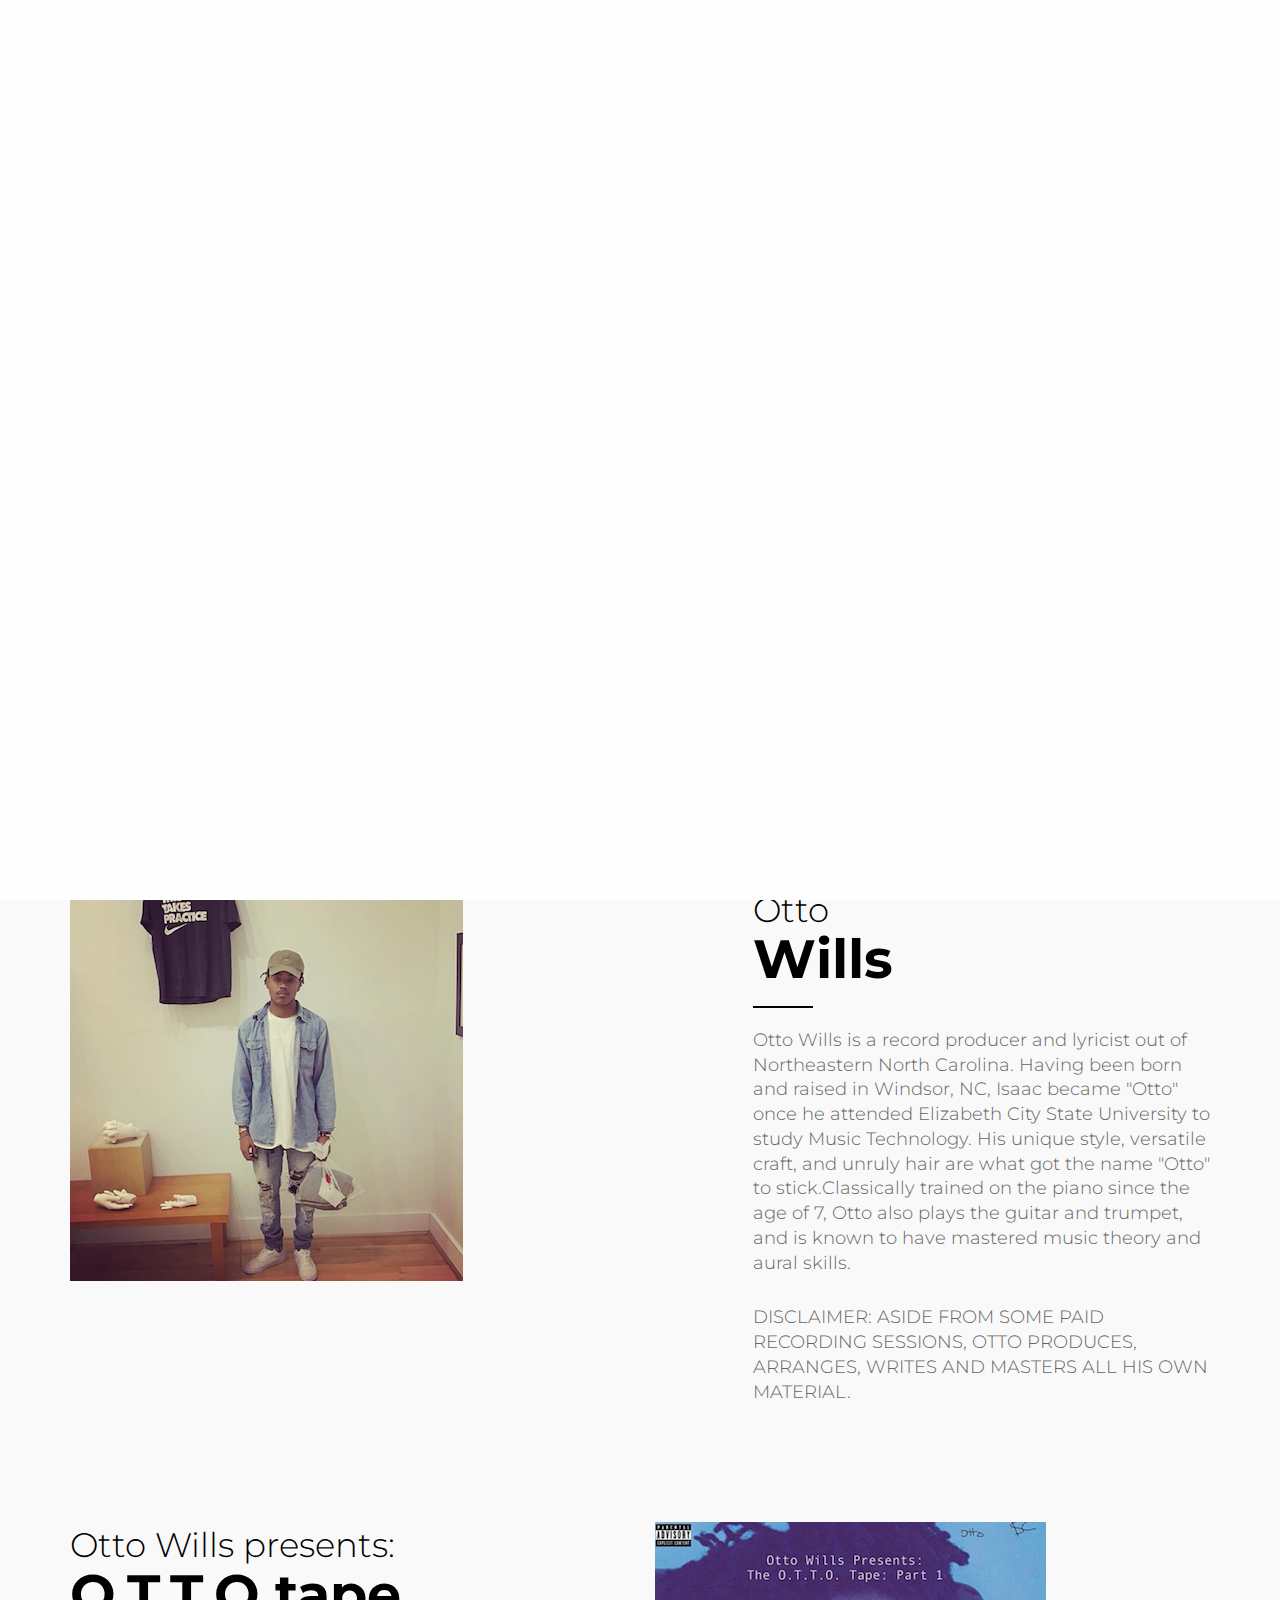
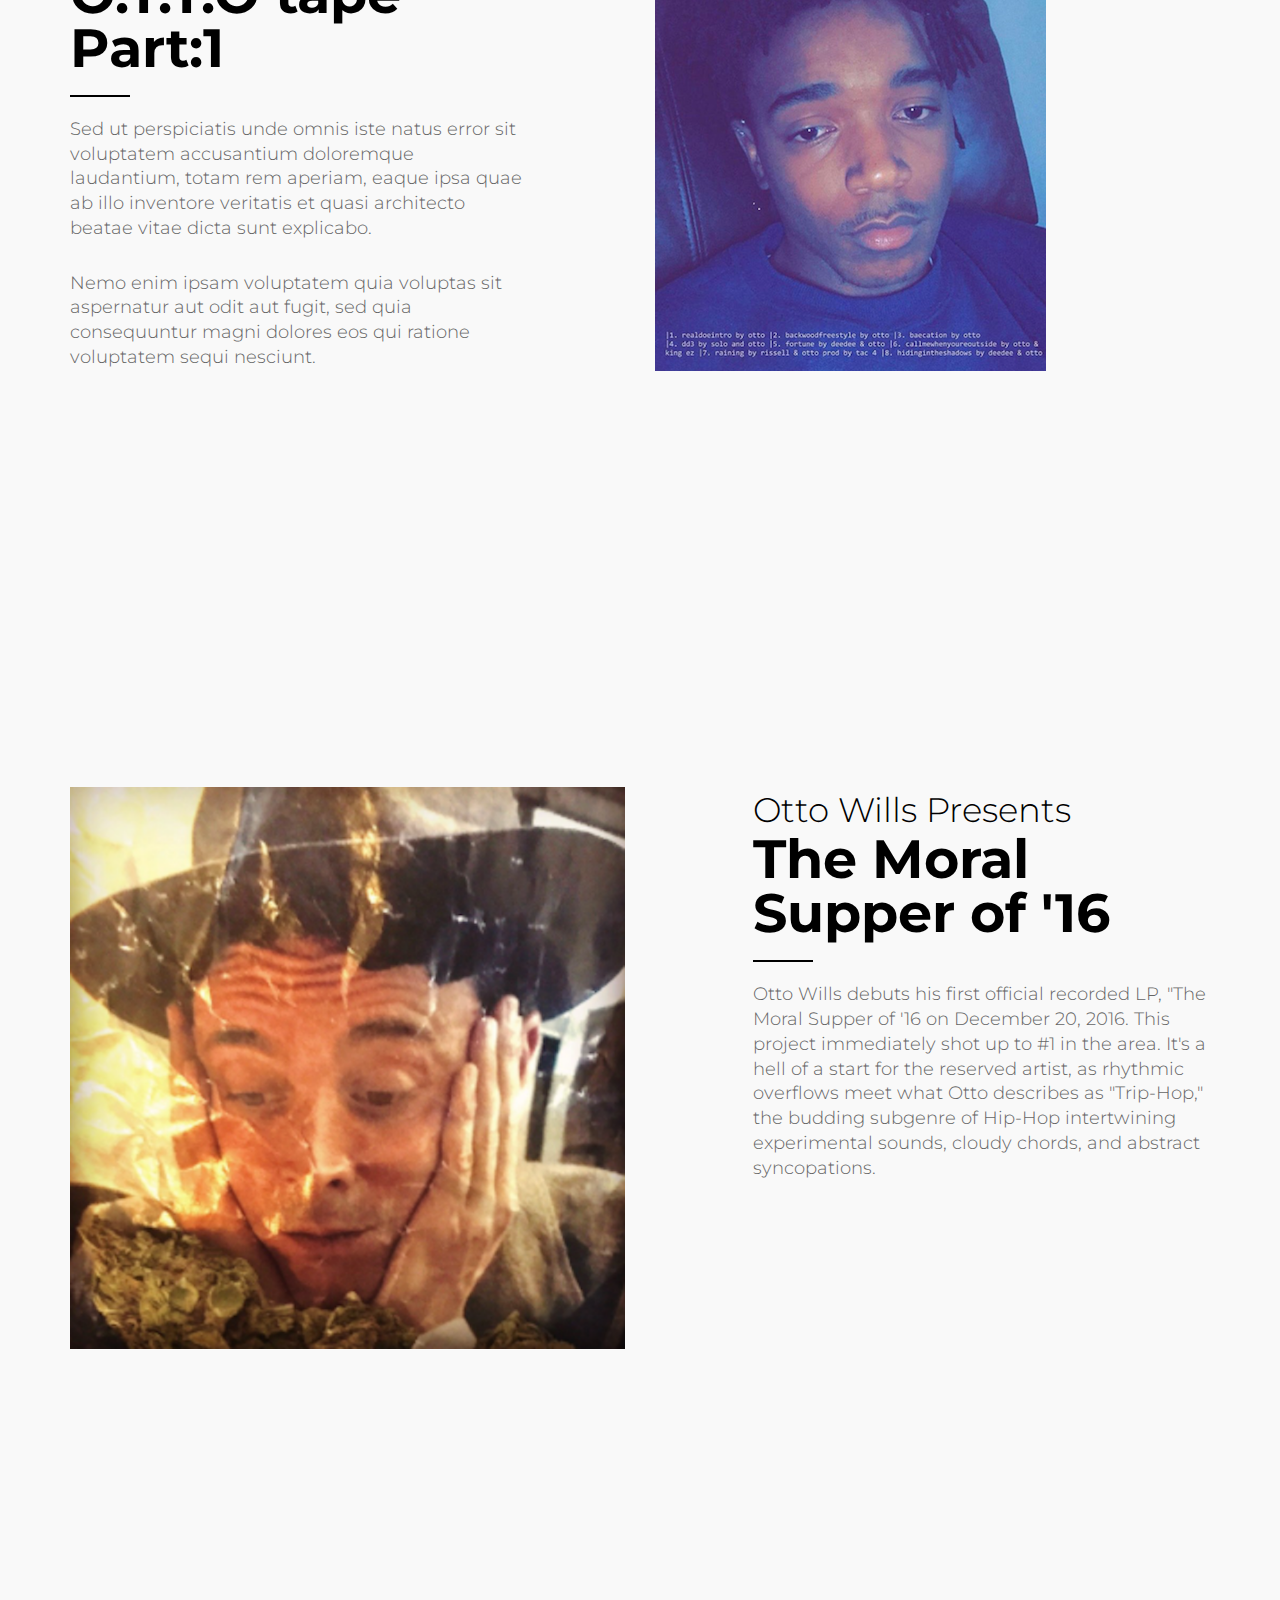
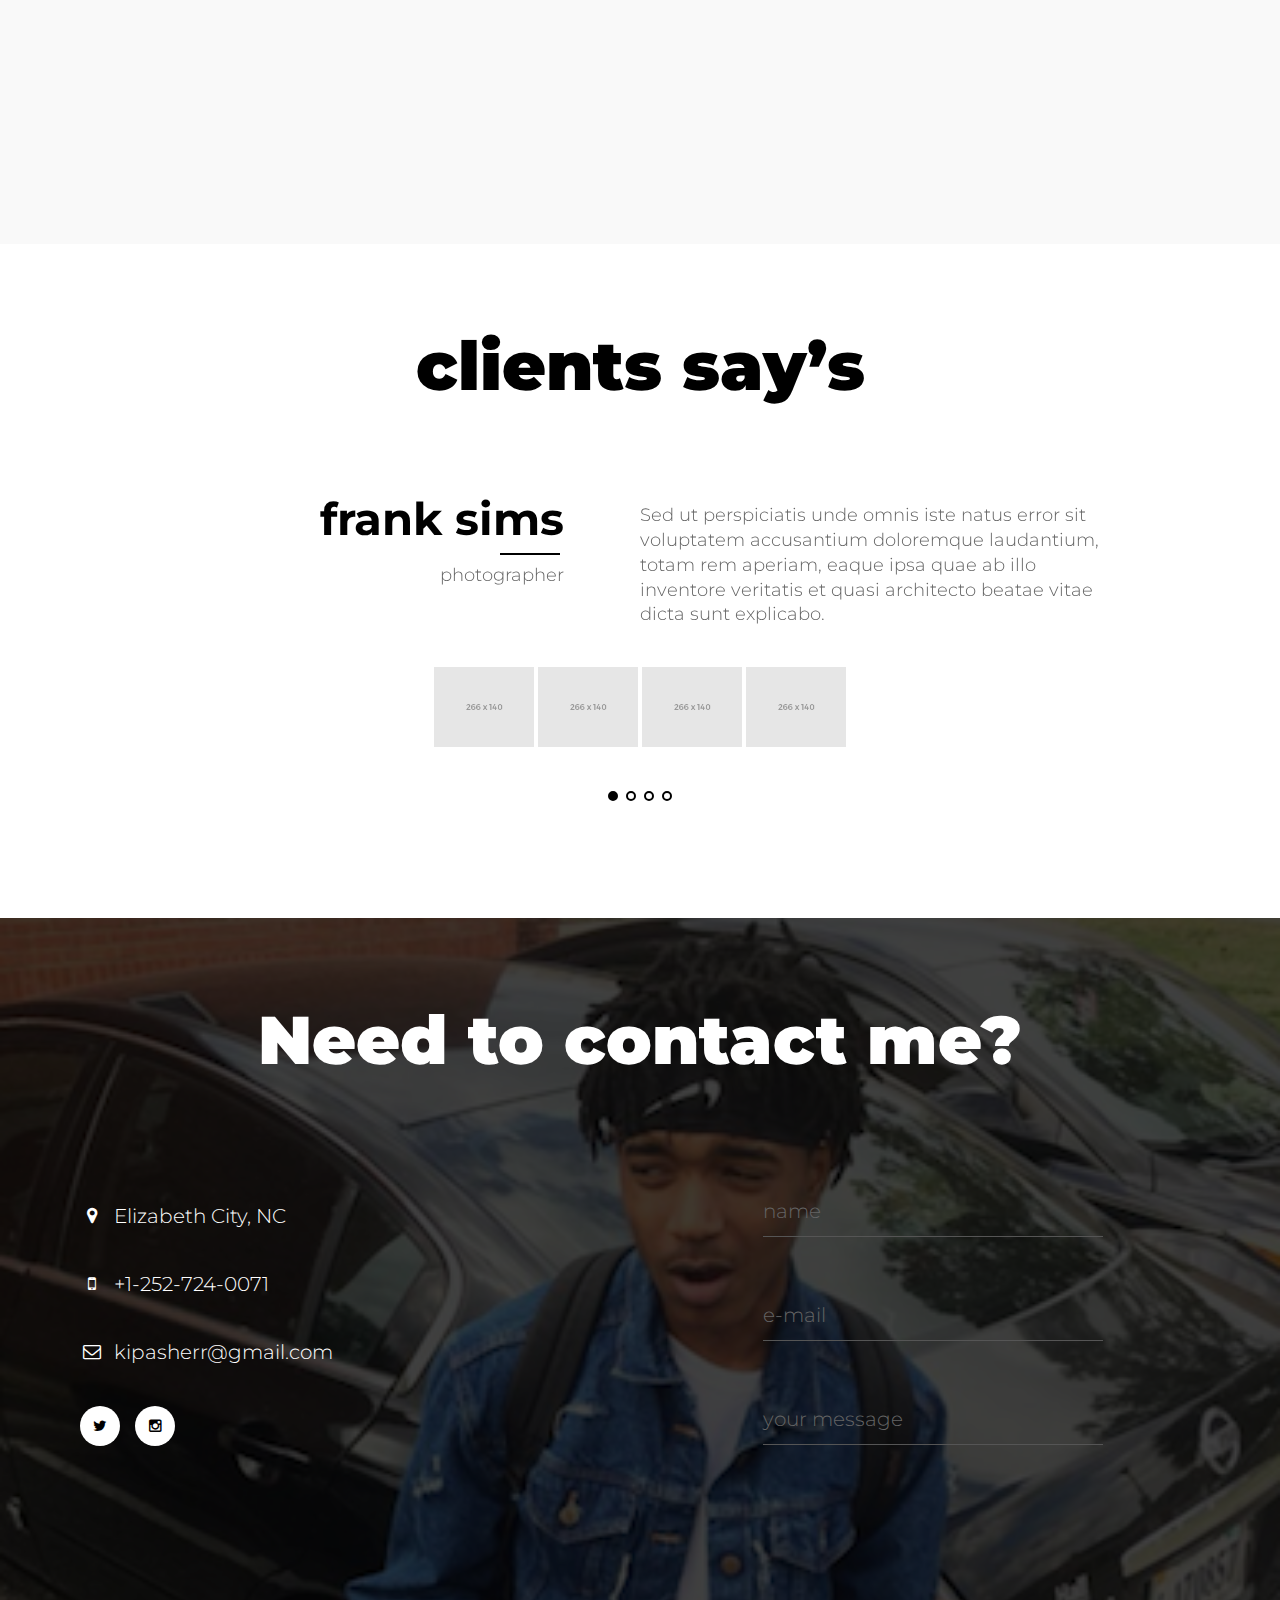
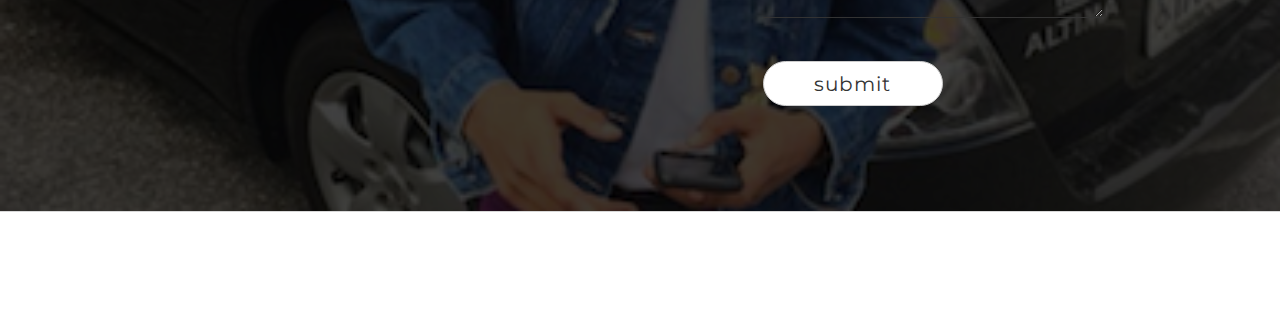
==== index.html @ f6af0f6e "v1" ====
<!doctype html>
<!--[if lt IE 7]>      <html class="no-js lt-ie9 lt-ie8 lt-ie7" lang=""> <![endif]-->
<!--[if IE 7]>         <html class="no-js lt-ie9 lt-ie8" lang=""> <![endif]-->
<!--[if IE 8]>         <html class="no-js lt-ie9" lang=""> <![endif]-->
<!--[if gt IE 8]><!--> <html class="no-js" lang=""> <!--<![endif]-->
    <head>
        <meta charset="utf-8">
        <meta http-equiv="X-UA-Compatible" content="IE=edge,chrome=1">
        <title>Otto Wills</title>
        <meta name="description" content="">
        <meta name="viewport" content="width=device-width, initial-scale=1">
        <link rel="apple-touch-icon" href="apple-touch-icon.png">


        <!--Google fonts links-->
        <link href="https://fonts.googleapis.com/css?family=Montserrat:400,700" rel="stylesheet">


        <link rel="stylesheet" href="assets/css/fonticons.css">
        <link rel="stylesheet" href="assets/css/slider-pro.css">
        <!--<link rel="stylesheet" href="assets/css/stylesheet.css">-->
        <link rel="stylesheet" href="assets/css/font-awesome.min.css">
        <link rel="stylesheet" href="assets/css/bootstrap.min.css">


        <!--For Plugins external css-->
        <link rel="stylesheet" href="assets/css/plugins.css" />

        <!--Theme custom css -->
        <link rel="stylesheet" href="assets/css/style.css">

        <!--Theme Responsive css-->
        <link rel="stylesheet" href="assets/css/responsive.css" />

        <script src="assets/js/vendor/modernizr-2.8.3-respond-1.4.2.min.js"></script>
    </head>
    <body data-spy="scroll" data-target=".navbar-collapse">
        <!--[if lt IE 8]>
            <p class="browserupgrade">You are using an <strong>outdated</strong> browser. Please <a href="http://browsehappy.com/">upgrade your browser</a> to improve your experience.</p>
        <![endif]-->
        <div class='preloader'><div class='loaded'>&nbsp;</div></div>
        <header id="main_menu" class="header navbar-fixed-top">            
            <div class="main_menu_bg">
                <div class="container">
                    <div class="row">
                        <div class="nave_menu">
                            <nav class="navbar navbar-default" id="navmenu">
                                <div class="container-fluid">
                                    <!-- Brand and toggle get grouped for better mobile display -->
                                    <div class="navbar-header">
                                        <button type="button" class="navbar-toggle collapsed" data-toggle="collapse" data-target="#bs-example-navbar-collapse-1" aria-expanded="false">
                                            <span class="sr-only">Toggle navigation</span>
                                            <span class="icon-bar"></span>
                                            <span class="icon-bar"></span>
                                            <span class="icon-bar"></span>
                                        </button>
                                        <a class="navbar-brand" href="index.html">
                                            <h4>Otto Wills</h4>
                                            <!-- <img src="assets/images/logo.png"/> -->
                                        </a>
                                    </div>

                                    <!-- Collect the nav links, forms, and other content for toggling -->



                                    <div class="collapse navbar-collapse" id="bs-example-navbar-collapse-1">
                                        <ul class="nav navbar-nav navbar-right">
                                            <li><a href="book.html">Book Me</a></li>
                                           
                                        </ul>    
                                    </div>

                                </div>
                            </nav>
                        </div>	
                    </div>

                </div>

            </div>
        </header> <!--End of header -->




        <!-- Home Section -->
        <section id="home" class="home">
            <div class="container">
                <div class="row">
                    <div class="col-sm-12 ">
                        <div class="main_home_slider text-center">


                            <div class="single_home_slider">
                                <div class="home-overlay"></div>
                                <div class="main_home wow fadeInUp" data-wow-duration="700ms"> 

                                    <h2>Otto Wills</h2>
                                    <div class="separator"></div>
                                    <p class="subtitle">Professional <br />
                                        Music Production</p>
                                    <div class="home_btn">
                                       <iframe allowtransparency="true" scrolling="no" frameborder="no" src="https://w.soundcloud.com/icon/?url=http%3A%2F%2Fsoundcloud.com%2Fkip_otto&color=orange_transparent&size=32" style="width: 32px; height: 32px;"></iframe>
                                    </div>
                                </div>
                            </div><!-- End of single_home_slider -->

                            <div class="single_home_slider">
                                <div class="home-overlay"></div>
                                <div class="main_home wow fadeInUp" data-wow-duration="700ms">
                                    <h2>Otto Wills</h2>
                                    <div class="separator"></div>
                                    <p class="subtitle">Professional <br />
                                        Music Production</p>
                                    <div class="home_btn">
                                            <iframe allowtransparency="true" scrolling="no" frameborder="no" src="https://w.soundcloud.com/icon/?url=http%3A%2F%2Fsoundcloud.com%2Fkip_otto&color=orange_transparent&size=32" style="width: 32px; height: 32px;"></iframe>
                                    </div>
                                </div>
                            </div><!-- End of single_home_slider -->

                            <div class="single_home_slider">
                                <div class="home-overlay"></div>
                                <div class="main_home wow fadeInUp" data-wow-duration="700ms">
                                    <h2>Otto Wills</h2>
                                   
                                    <div class="separator"></div>
                                    <p class="subtitle">Professional <br />
                                        Music Production</p>
                                    <div class="home_btn">
                                            <iframe allowtransparency="true" scrolling="no" frameborder="no" src="https://w.soundcloud.com/icon/?url=http%3A%2F%2Fsoundcloud.com%2Fkip_otto&color=orange_transparent&size=32" style="width: 32px; height: 32px;"></iframe>
                                    </div>
                                </div>
                            </div><!-- End of single_home_slider -->

                        </div>
                    </div>
                </div>
            </div>
        </section><!-- End of Home Section -->




        <!-- Service Section -->
        <section id="service" class="service sections lightbg">
            <div class="container">
                <div class="row">
                    <div class="col-sm-12">
                        <div class="head_title text-center">
                            <h1>What I do?</h1>
                        </div><!-- End of head title -->

                        <div class="main_service_area"> 
                            <div class="single_service_area">
                                <div class="row">
                                    <div class="col-sm-6">
                                        <div class="signle_service_left">
                                            <img src="assets/images/otto1.png" alt="" />
                                        </div>
                                    </div>
                                    <div class="col-sm-5 col-sm-push-1">
                                        <div class="single_service">
                                            <h3>Otto</h3>
                                            <h2>Wills</h2>
                                            <div class="separator2"></div>
                                            <p>Otto Wills is a record producer and lyricist out of Northeastern North Carolina. Having been born and raised in Windsor, NC, Isaac became "Otto" once he attended Elizabeth City State University to study Music Technology. His unique style, versatile craft, and unruly hair are what got the name "Otto" to stick.Classically trained on the piano since the age of 7, Otto also plays the guitar and trumpet, and is known to have mastered music theory and aural skills.  </p>

                                            <p>DISCLAIMER: ASIDE FROM SOME PAID RECORDING SESSIONS, OTTO PRODUCES, ARRANGES, WRITES AND MASTERS ALL HIS OWN MATERIAL.</p>

                                           
                                        </div>
                                    </div>
                                </div>
                            </div><!-- End of single service area -->

                            <div class="single_service_area  margin-top-80">
                                <div class="row">

                                    <div class="col-sm-6 col-sm-push-6">
                                        <div class="signle_service_left">
                                            <img src="assets/images/otto5.png" alt="" />
                                        </div>
                                    </div>

                                    <div class="col-sm-5 col-sm-pull-6">
                                        <div class="single_service">
                                            <h3>Otto Wills presents:</h3>
                                            <h2>O.T.T.O tape Part:1</h2>
                                            <div class="separator2"></div>
                                            <p>Sed ut perspiciatis unde omnis iste natus error sit voluptatem accusantium doloremque laudantium, totam rem aperiam,
                                                eaque ipsa quae ab illo inventore veritatis et quasi architecto beatae vitae dicta sunt explicabo.  </p>

                                            <p>Nemo enim ipsam voluptatem quia voluptas sit aspernatur aut odit aut fugit, 
                                                sed quia consequuntur magni dolores eos qui ratione voluptatem sequi nesciunt.</p>

                                                <iframe width="100%" height="300" scrolling="no" frameborder="no" src="https://w.soundcloud.com/player/?url=https%3A//api.soundcloud.com/playlists/339474432&amp;color=%23ff5500&amp;auto_play=false&amp;hide_related=false&amp;show_comments=true&amp;show_user=true&amp;show_reposts=false&amp;show_teaser=true&amp;visual=true"></iframe>                                                
                                        </div>
                                    </div>

                                </div>
                            </div><!-- End of single service area -->

                            <div class="single_service_area margin-top-80">
                                <div class="row">
                                    <div class="col-sm-6">
                                        <div class="signle_service_left">
                                            <img src="assets/images/otto7.png" alt="" />
                                        </div>
                                    </div>
                                    <div class="col-sm-5 col-sm-push-1">
                                        <div class="single_service">
                                            <h3>Otto Wills Presents</h3>
                                            <h2>The Moral Supper of '16</h2>
                                            <div class="separator2"></div>
                                            <p>Otto Wills debuts his first official recorded LP, "The Moral Supper of '16 on December 20, 2016. This project immediately shot up to #1 in the area. It's a hell of a start for the reserved artist, as rhythmic overflows meet what Otto describes as "Trip-Hop," the budding subgenre of Hip-Hop intertwining experimental sounds, cloudy chords, and abstract syncopations.  </p>

                                            

                                                <iframe width="100%" height="520" scrolling="no" frameborder="no" src="https://www.reverbnation.com/widget_code/html_widget/Album_146810?widget_id=55&pwc[included_songs]=1&context_type=album&pwc[branded]=1" style="width:0px;min-width:100%;max-width:100%;"></iframe>
                                        </div>
                                        <div class="col-sm-12">

                                    </div>
                                </div>
                            </div><!-- End of single service area -->
                        </div>
                    </div><!-- End of col-sm-12 -->
                </div><!-- End of row -->
            </div><!-- End of Container -->
        </section><!-- End of Service Section -->

     


        <!-- Clients Section -->
        <section id="clients" class="clients sections">
            <div class="container">
                <div class="row">
                    <div class="col-sm-12">
                        <div class="main_clients_area text-center">
                            <div class="head_title">
                                <h1>clients say’s</h1>
                            </div><!-- End of head title -->

                            <div id="example3" class="slider-pro">
                                <div class="sp-slides sps_slider">
                                    <div class="sp-slide">
                                        <div class="col-sm-12">
                                            <div class="row">
                                                <div class="col-sm-6 col-xs-6">
                                                    <div class="single_left_text text-right">
                                                        <h4 class="sp-layer" 
                                                            data-horizontal="right" data-vertical="0" data-width="81%"
                                                            data-show-transition="left" data-show-delay="200">
                                                            frank sims
                                                        </h4>

                                                        <div class="separator sp-layer sp-black" data-horizontal="340" data-vertical="70"></div>

                                                        <p class="sp-layer" 
                                                           data-horizontal="right" data-vertical="100" data-width="81%" 
                                                           data-show-transition="left" data-show-delay="400">
                                                            photographer
                                                        </p>

                                                    </div>
                                                </div><!-- End of col-sm-6 -->
                                                <div class="col-sm-6 col-xs-6">
                                                    <div class="single_right_text text-left">
                                                        <p class="sp-layer right_sp_layer" data-width="100%">Sed ut perspiciatis unde omnis iste natus error sit voluptatem accusantium doloremque laudantium, 
                                                            totam rem aperiam, eaque ipsa quae ab illo inventore veritatis et quasi architecto beatae vitae dicta sunt explicabo. </p>
                                                    </div>
                                                </div><!-- End of col-sm-6 -->
                                            </div>
                                        </div><!-- End of col-sm-12 -->
                                    </div>
                                    <div class="sp-slide">
                                        <div class="col-sm-12">
                                            <div class="row">
                                                <div class="col-sm-6 col-xs-6">
                                                    <div class="single_left_text text-right">
                                                        <h4 class="sp-layer" 
                                                            data-horizontal="right" data-vertical="0" data-width="81%"
                                                            data-show-transition="left" data-show-delay="200">
                                                            frank sims
                                                        </h4>

                                                        <div class="separator sp-layer sp-black" data-horizontal="340" data-vertical="70"></div>

                                                        <p class="sp-layer" 
                                                           data-horizontal="right" data-vertical="100" data-width="81%" 
                                                           data-show-transition="left" data-show-delay="400">
                                                            photographer
                                                        </p>

                                                    </div>
                                                </div><!-- End of col-sm-6 -->
                                                <div class="col-sm-6 col-xs-6">
                                                    <div class="single_right_text text-left">
                                                        <p class="sp-layer right_sp_layer" data-width="100%">Sed ut perspiciatis unde omnis iste natus error sit voluptatem accusantium doloremque laudantium, 
                                                            totam rem aperiam, eaque ipsa quae ab illo inventore veritatis et quasi architecto beatae vitae dicta sunt explicabo. </p>
                                                    </div>
                                                </div><!-- End of col-sm-6 -->
                                            </div>
                                        </div><!-- End of col-sm-12 -->
                                    </div>
                                    <div class="sp-slide">
                                        <div class="col-sm-12">
                                            <div class="row">
                                                <div class="col-sm-6 col-xs-6">
                                                    <div class="single_left_text text-right">
                                                        <h4 class="sp-layer" 
                                                            data-horizontal="right" data-vertical="0" data-width="81%"
                                                            data-show-transition="left" data-show-delay="200">
                                                            frank sims
                                                        </h4>

                                                        <div class="separator sp-layer sp-black" data-horizontal="340" data-vertical="70"></div>

                                                        <p class="sp-layer" 
                                                           data-horizontal="right" data-vertical="100" data-width="81%" 
                                                           data-show-transition="left" data-show-delay="400">
                                                            photographer
                                                        </p>

                                                    </div>
                                                </div><!-- End of col-sm-6 -->
                                                <div class="col-sm-6 col-xs-6">
                                                    <div class="single_right_text text-left">
                                                        <p class="sp-layer right_sp_layer" data-width="100%">Sed ut perspiciatis unde omnis iste natus error sit voluptatem accusantium doloremque laudantium, 
                                                            totam rem aperiam, eaque ipsa quae ab illo inventore veritatis et quasi architecto beatae vitae dicta sunt explicabo. </p>
                                                    </div>
                                                </div><!-- End of col-sm-6 -->
                                            </div>
                                        </div><!-- End of col-sm-12 -->
                                    </div>
                                    <div class="sp-slide">
                                        <div class="col-sm-12">
                                            <div class="row">
                                                <div class="col-sm-6 col-xs-6">
                                                    <div class="single_left_text text-right">
                                                        <h4 class="sp-layer" 
                                                            data-horizontal="right" data-vertical="0" data-width="81%"
                                                            data-show-transition="left" data-show-delay="200">
                                                            frank sims
                                                        </h4>

                                                        <div class="separator sp-layer sp-black" data-horizontal="340" data-vertical="70"></div>

                                                        <p class="sp-layer" 
                                                           data-horizontal="right" data-vertical="100" data-width="81%" 
                                                           data-show-transition="left" data-show-delay="400">
                                                            photographer
                                                        </p>

                                                    </div>
                                                </div><!-- End of col-sm-6 -->
                                                <div class="col-sm-6 col-xs-6">
                                                    <div class="single_right_text text-left">
                                                        <p class="sp-layer right_sp_layer" data-width="100%">Sed ut perspiciatis unde omnis iste natus error sit voluptatem accusantium doloremque laudantium, 
                                                            totam rem aperiam, eaque ipsa quae ab illo inventore veritatis et quasi architecto beatae vitae dicta sunt explicabo. </p>
                                                    </div>
                                                </div><!-- End of col-sm-6 -->
                                            </div>
                                        </div><!-- End of col-sm-12 -->
                                    </div>
                                </div>

                                <div class="sp-thumbnails">
                                    <img class="sp-thumbnail" src="assets/images/c1.png"/>
                                    <img class="sp-thumbnail" src="assets/images/c1.png"/>
                                    <img class="sp-thumbnail" src="assets/images/c1.png"/>
                                    <img class="sp-thumbnail" src="assets/images/c1.png"/>
                                </div>
                            </div>
                        </div>
                    </div><!-- End of col-sm-12 -->
                </div><!-- End of row -->
            </div><!-- End of Contaier -->
        </section><!-- End of portfolio Section --> 


        <!-- Contact Section -->
        <section id="contact" class="contact">
            <div class="overlay"></div>
            <div class="container">
                <div class="row">
                    <div class="col-sm-12">
                        <div class="main_contact sections">
                            <div class="head_title text-center whitetext">
                                <h1>Need to contact me?</h1>
                            </div><!-- End of head title -->

                            <div class="row">
                                <div class="contact_contant">
                                    <div class="col-sm-6 col-xs-12">
                                        <div class="single_message_right_info whitetext">
                                            <ul>
                                                <li><i class="fa fa-map-marker"></i> <span>Elizabeth City, NC</span></li>

                                                <li><i class="fa fa-mobile-phone"></i> <span>+1-252-724-0071</span></li>

                                                <li><i class="fa fa-envelope-o"></i> <span>kipasherr@gmail.com</span></li>
                                            </ul>

                                            <div class="contact_socail transition">
                                               
                                                <a href="https://twitter.com/_OttoWilliams"><i class="fa fa-twitter img-circle"></i></a>
                                                
                                                <a href="https://www.instagram.com/ottowills/"><i class="fa fa-instagram img-circle"></i></a>
                                                
                                            </div>
                                        </div>
                                    </div><!-- End of col-sm-6 -->

                                    <div class="col-sm-6 col-xs-12">
                                        <div class="single_contant_left margin-top-60">
                                            <form action="#" id="formid">
                                                <div class="col-lg-8 col-md-8 col-sm-10 col-lg-offset-2 col-md-offset-2 col-sm-offset-1">

                                                <div class="form-group">
                                                    <label>name</label>
                                                    <input type="text" class="form-control" name="name" required="">
                                                </div>

                                                <div class="form-group">
                                                    <label>e-mail</label>
                                                    <input type="email" class="form-control" name="email" required="">
                                                </div>

                                                <div class="form-group">
                                                    <label>your message</label>
                                                    <textarea class="form-control" name="message" rows="8"></textarea>
                                                </div>

                                                <div class="">
                                                    <input type="submit" value="submit" class="btn btn-default">
                                                </div>
                                                <!--</div>--> 
                                            </form>
                                        </div>
                                    </div>
                                </div> <!-- End of messsage contant-->
                            </div>
                        </div>
                    </div><!-- End of col-sm-12 -->
                </div><!-- End of row -->
            </div><!-- End of Contaier -->
        </section><!-- End of portfolio Section --> 



        <!-- footer Section -->
        <footer id="footer" class="footer">
            <div class="container">
                <div class="main_footer">
                    <div class="row">
                        <div class="col-sm-12">
                            <div class="copyright_text text-center">
                                <p class=" wow fadeInRight" data-wow-duration="1s">Made with <i class="fa fa-heart"></i> by <a target="_blank" href="https://mmaatt24.github.io">Otto Wills</a>2017. All Rights Reserved</p>
                            </div>
                        </div>
                    </div>
                </div>
            </div><!-- End of container -->
        </footer><!-- End of footer -->



        <!-- START SCROLL TO TOP  -->

        <div class="scrollup">
            <a href="#"><i class="fa fa-chevron-up"></i></a>
        </div>

        <script src="assets/js/vendor/jquery-1.11.2.min.js"></script>
        <script src="assets/js/vendor/bootstrap.min.js"></script>

        <script src="assets/js/jquery.easing.1.3.js"></script>
        <script src="assets/js/masonry/masonry.min.js"></script>
        <script type="text/javascript">
            $('.mixcontent').masonry();
        </script>

        <script src="assets/js/jquery.sliderPro.min.js"></script>
        <script type="text/javascript">
            $(document).ready(function ($) {
                $('#example3').sliderPro({
                    width: 960,
                    height: 200,
                    fade: true,
                    arrows: false,
                    buttons: true,
                    fullScreen: false,
                    shuffle: true,
                    smallSize: 500,
                    mediumSize: 1000,
                    largeSize: 3000,
                    thumbnailArrows: true,
                    autoplay: false,
                    thumbnailsContainerSize: 960

                });
            });
        </script>
        <script src="assets/js/plugins.js"></script>
        <script src="assets/js/main.js"></script>

    </body>
</html>
---- assets/css/fonticons.css ----
@font-face {
	font-family: 'Linearicons-Free';
	src:url('../fonts/Linearicons-Free.eot?w118d');
	src:url('../fonts/Linearicons-Free.eot?#iefixw118d') format('embedded-opentype'),
		url('../fonts/Linearicons-Free.woff2?w118d') format('woff2'),
		url('../fonts/Linearicons-Free.woff?w118d') format('woff'),
		url('../fonts/Linearicons-Free.ttf?w118d') format('truetype'),
		url('../fonts/Linearicons-Free.svg?w118d#Linearicons-Free') format('svg');
	font-weight: normal;
	font-style: normal;
}

.lnr {
	font-family: 'Linearicons-Free';
	speak: none;
	font-style: normal;
	font-weight: normal;
	font-variant: normal;
	text-transform: none;
	line-height: 1;

	/* Better Font Rendering =========== */
	-webkit-font-smoothing: antialiased;
	-moz-osx-font-smoothing: grayscale;
}

.lnr-home:before {
	content: "\e800";
}
.lnr-apartment:before {
	content: "\e801";
}
.lnr-pencil:before {
	content: "\e802";
}
.lnr-magic-wand:before {
	content: "\e803";
}
.lnr-drop:before {
	content: "\e804";
}
.lnr-lighter:before {
	content: "\e805";
}
.lnr-poop:before {
	content: "\e806";
}
.lnr-sun:before {
	content: "\e807";
}
.lnr-moon:before {
	content: "\e808";
}
.lnr-cloud:before {
	content: "\e809";
}
.lnr-cloud-upload:before {
	content: "\e80a";
}
.lnr-cloud-download:before {
	content: "\e80b";
}
.lnr-cloud-sync:before {
	content: "\e80c";
}
.lnr-cloud-check:before {
	content: "\e80d";
}
.lnr-database:before {
	content: "\e80e";
}
.lnr-lock:before {
	content: "\e80f";
}
.lnr-cog:before {
	content: "\e810";
}
.lnr-trash:before {
	content: "\e811";
}
.lnr-dice:before {
	content: "\e812";
}
.lnr-heart:before {
	content: "\e813";
}
.lnr-star:before {
	content: "\e814";
}
.lnr-star-half:before {
	content: "\e815";
}
.lnr-star-empty:before {
	content: "\e816";
}
.lnr-flag:before {
	content: "\e817";
}
.lnr-envelope:before {
	content: "\e818";
}
.lnr-paperclip:before {
	content: "\e819";
}
.lnr-inbox:before {
	content: "\e81a";
}
.lnr-eye:before {
	content: "\e81b";
}
.lnr-printer:before {
	content: "\e81c";
}
.lnr-file-empty:before {
	content: "\e81d";
}
.lnr-file-add:before {
	content: "\e81e";
}
.lnr-enter:before {
	content: "\e81f";
}
.lnr-exit:before {
	content: "\e820";
}
.lnr-graduation-hat:before {
	content: "\e821";
}
.lnr-license:before {
	content: "\e822";
}
.lnr-music-note:before {
	content: "\e823";
}
.lnr-film-play:before {
	content: "\e824";
}
.lnr-camera-video:before {
	content: "\e825";
}
.lnr-camera:before {
	content: "\e826";
}
.lnr-picture:before {
	content: "\e827";
}
.lnr-book:before {
	content: "\e828";
}
.lnr-bookmark:before {
	content: "\e829";
}
.lnr-user:before {
	content: "\e82a";
}
.lnr-users:before {
	content: "\e82b";
}
.lnr-shirt:before {
	content: "\e82c";
}
.lnr-store:before {
	content: "\e82d";
}
.lnr-cart:before {
	content: "\e82e";
}
.lnr-tag:before {
	content: "\e82f";
}
.lnr-phone-handset:before {
	content: "\e830";
}
.lnr-phone:before {
	content: "\e831";
}
.lnr-pushpin:before {
	content: "\e832";
}
.lnr-map-marker:before {
	content: "\e833";
}
.lnr-map:before {
	content: "\e834";
}
.lnr-location:before {
	content: "\e835";
}
.lnr-calendar-full:before {
	content: "\e836";
}
.lnr-keyboard:before {
	content: "\e837";
}
.lnr-spell-check:before {
	content: "\e838";
}
.lnr-screen:before {
	content: "\e839";
}
.lnr-smartphone:before {
	content: "\e83a";
}
.lnr-tablet:before {
	content: "\e83b";
}
.lnr-laptop:before {
	content: "\e83c";
}
.lnr-laptop-phone:before {
	content: "\e83d";
}
.lnr-power-switch:before {
	content: "\e83e";
}
.lnr-bubble:before {
	content: "\e83f";
}
.lnr-heart-pulse:before {
	content: "\e840";
}
.lnr-construction:before {
	content: "\e841";
}
.lnr-pie-chart:before {
	content: "\e842";
}
.lnr-chart-bars:before {
	content: "\e843";
}
.lnr-gift:before {
	content: "\e844";
}
.lnr-diamond:before {
	content: "\e845";
}
.lnr-linearicons:before {
	content: "\e846";
}
.lnr-dinner:before {
	content: "\e847";
}
.lnr-coffee-cup:before {
	content: "\e848";
}
.lnr-leaf:before {
	content: "\e849";
}
.lnr-paw:before {
	content: "\e84a";
}
.lnr-rocket:before {
	content: "\e84b";
}
.lnr-briefcase:before {
	content: "\e84c";
}
.lnr-bus:before {
	content: "\e84d";
}
.lnr-car:before {
	content: "\e84e";
}
.lnr-train:before {
	content: "\e84f";
}
.lnr-bicycle:before {
	content: "\e850";
}
.lnr-wheelchair:before {
	content: "\e851";
}
.lnr-select:before {
	content: "\e852";
}
.lnr-earth:before {
	content: "\e853";
}
.lnr-smile:before {
	content: "\e854";
}
.lnr-sad:before {
	content: "\e855";
}
.lnr-neutral:before {
	content: "\e856";
}
.lnr-mustache:before {
	content: "\e857";
}
.lnr-alarm:before {
	content: "\e858";
}
.lnr-bullhorn:before {
	content: "\e859";
}
.lnr-volume-high:before {
	content: "\e85a";
}
.lnr-volume-medium:before {
	content: "\e85b";
}
.lnr-volume-low:before {
	content: "\e85c";
}
.lnr-volume:before {
	content: "\e85d";
}
.lnr-mic:before {
	content: "\e85e";
}
.lnr-hourglass:before {
	content: "\e85f";
}
.lnr-undo:before {
	content: "\e860";
}
.lnr-redo:before {
	content: "\e861";
}
.lnr-sync:before {
	content: "\e862";
}
.lnr-history:before {
	content: "\e863";
}
.lnr-clock:before {
	content: "\e864";
}
.lnr-download:before {
	content: "\e865";
}
.lnr-upload:before {
	content: "\e866";
}
.lnr-enter-down:before {
	content: "\e867";
}
.lnr-exit-up:before {
	content: "\e868";
}
.lnr-bug:before {
	content: "\e869";
}
.lnr-code:before {
	content: "\e86a";
}
.lnr-link:before {
	content: "\e86b";
}
.lnr-unlink:before {
	content: "\e86c";
}
.lnr-thumbs-up:before {
	content: "\e86d";
}
.lnr-thumbs-down:before {
	content: "\e86e";
}
.lnr-magnifier:before {
	content: "\e86f";
}
.lnr-cross:before {
	content: "\e870";
}
.lnr-menu:before {
	content: "\e871";
}
.lnr-list:before {
	content: "\e872";
}
.lnr-chevron-up:before {
	content: "\e873";
}
.lnr-chevron-down:before {
	content: "\e874";
}
.lnr-chevron-left:before {
	content: "\e875";
}
.lnr-chevron-right:before {
	content: "\e876";
}
.lnr-arrow-up:before {
	content: "\e877";
}
.lnr-arrow-down:before {
	content: "\e878";
}
.lnr-arrow-left:before {
	content: "\e879";
}
.lnr-arrow-right:before {
	content: "\e87a";
}
.lnr-move:before {
	content: "\e87b";
}
.lnr-warning:before {
	content: "\e87c";
}
.lnr-question-circle:before {
	content: "\e87d";
}
.lnr-menu-circle:before {
	content: "\e87e";
}
.lnr-checkmark-circle:before {
	content: "\e87f";
}
.lnr-cross-circle:before {
	content: "\e880";
}
.lnr-plus-circle:before {
	content: "\e881";
}
.lnr-circle-minus:before {
	content: "\e882";
}
.lnr-arrow-up-circle:before {
	content: "\e883";
}
.lnr-arrow-down-circle:before {
	content: "\e884";
}
.lnr-arrow-left-circle:before {
	content: "\e885";
}
.lnr-arrow-right-circle:before {
	content: "\e886";
}
.lnr-chevron-up-circle:before {
	content: "\e887";
}
.lnr-chevron-down-circle:before {
	content: "\e888";
}
.lnr-chevron-left-circle:before {
	content: "\e889";
}
.lnr-chevron-right-circle:before {
	content: "\e88a";
}
.lnr-crop:before {
	content: "\e88b";
}
.lnr-frame-expand:before {
	content: "\e88c";
}
.lnr-frame-contract:before {
	content: "\e88d";
}
.lnr-layers:before {
	content: "\e88e";
}
.lnr-funnel:before {
	content: "\e88f";
}
.lnr-text-format:before {
	content: "\e890";
}
.lnr-text-format-remove:before {
	content: "\e891";
}
.lnr-text-size:before {
	content: "\e892";
}
.lnr-bold:before {
	content: "\e893";
}
.lnr-italic:before {
	content: "\e894";
}
.lnr-underline:before {
	content: "\e895";
}
.lnr-strikethrough:before {
	content: "\e896";
}
.lnr-highlight:before {
	content: "\e897";
}
.lnr-text-align-left:before {
	content: "\e898";
}
.lnr-text-align-center:before {
	content: "\e899";
}
.lnr-text-align-right:before {
	content: "\e89a";
}
.lnr-text-align-justify:before {
	content: "\e89b";
}
.lnr-line-spacing:before {
	content: "\e89c";
}
.lnr-indent-increase:before {
	content: "\e89d";
}
.lnr-indent-decrease:before {
	content: "\e89e";
}
.lnr-pilcrow:before {
	content: "\e89f";
}
.lnr-direction-ltr:before {
	content: "\e8a0";
}
.lnr-direction-rtl:before {
	content: "\e8a1";
}
.lnr-page-break:before {
	content: "\e8a2";
}
.lnr-sort-alpha-asc:before {
	content: "\e8a3";
}
.lnr-sort-amount-asc:before {
	content: "\e8a4";
}
.lnr-hand:before {
	content: "\e8a5";
}
.lnr-pointer-up:before {
	content: "\e8a6";
}
.lnr-pointer-right:before {
	content: "\e8a7";
}
.lnr-pointer-down:before {
	content: "\e8a8";
}
.lnr-pointer-left:before {
	content: "\e8a9";
}
---- assets/css/slider-pro.css ----
/*!
*  - v1.2.5
* Homepage: http://bqworks.com/slider-pro/
* Author: bqworks
* Author URL: http://bqworks.com/
*/
/* Core
--------------------------------------------------*/
.slider-pro {
    position: relative;
    margin: 0 auto;
    -moz-box-sizing: content-box;
    box-sizing: content-box;
}

.sp-slides-container {
    position: relative;
}

.sp-mask {
    position: relative;
    overflow: hidden;
    height: 200px;
}

.sp-slides {
    position: relative;
    -webkit-backface-visibility: hidden;
    -webkit-perspective: 1000;
}

.sp-slide {
    position: absolute;
}

.sp-image-container {
    overflow: hidden;
}

.sp-image {
    position: relative;
    display: block;
    border: none;
}

.sp-no-js {
    overflow: hidden;
    max-width: 100%;
}

/* Thumbnails
--------------------------------------------------*/
.sp-thumbnails-container {
    position: relative;
    overflow: hidden;
}

.sp-top-thumbnails,
.sp-bottom-thumbnails  {
    left: 0;
    margin: 0 auto;
}

.sp-top-thumbnails {
    position: absolute;
    top: 0;
    margin-bottom: 4px;
}

.sp-bottom-thumbnails {
    margin-top: 4px;
}

.sp-left-thumbnails,
.sp-right-thumbnails {
    position: absolute;
    top: 0;
}

.sp-right-thumbnails {
    right: 0;
    margin-left: 4px;
}

.sp-left-thumbnails {
    left: 0;
    margin-right: 4px;
}

.sp-thumbnails {
    position: relative;
}

.sp-thumbnail {
    border: none;
}

.sp-thumbnail-container {
    position: relative;
    display: block;
    overflow: hidden;
    float: left;
    -moz-box-sizing: border-box;
    box-sizing: border-box;
}

/* Horizontal thumbnails
------------------------*/
.sp-top-thumbnails .sp-thumbnail-container,
.sp-bottom-thumbnails .sp-thumbnail-container {
    margin-left: 2px;
    margin-right: 2px;
}

.sp-top-thumbnails .sp-thumbnail-container:first-child,
.sp-bottom-thumbnails .sp-thumbnail-container:first-child {
    margin-left: 0;
}

.sp-top-thumbnails .sp-thumbnail-container:last-child,
.sp-bottom-thumbnails .sp-thumbnail-container:last-child {
    margin-right: 0;
}

/* Vertical thumbnails 
----------------------*/
.sp-left-thumbnails .sp-thumbnail-container,
.sp-right-thumbnails .sp-thumbnail-container {
    margin-top: 2px;
    margin-bottom: 2px;
}

.sp-left-thumbnails .sp-thumbnail-container:first-child,
.sp-right-thumbnails .sp-thumbnail-container:first-child {
    margin-top: 0;
}

.sp-left-thumbnails .sp-thumbnail-container:last-child,
.sp-right-thumbnails .sp-thumbnail-container:last-child {
    margin-bottom: 0;
}

/* Right thumbnails with pointer
--------------------------------*/
.sp-right-thumbnails.sp-has-pointer {
    margin-left: -13px;
}

.sp-right-thumbnails.sp-has-pointer .sp-thumbnail {
    position: absolute;
    left: 18px;
    margin-left: 0 !important;
}

.sp-right-thumbnails.sp-has-pointer .sp-selected-thumbnail:before {
    content: '';
    position: absolute;
    height: 100%;
    border-left: 5px solid #F00;
    left: 0;
    top: 0;
    margin-left: 13px;
}

.sp-right-thumbnails.sp-has-pointer .sp-selected-thumbnail:after {
    content: '';
    position: absolute;
    width: 0;
    height: 0;
    left: 0;
    top: 50%;
    margin-top: -8px;
    border-right: 13px solid #F00;
    border-top: 8px solid transparent;
    border-bottom: 8px solid transparent;
}

/* Left thumbnails with pointer
-------------------------------*/
.sp-left-thumbnails.sp-has-pointer {
    margin-right: -13px;
}

.sp-left-thumbnails.sp-has-pointer .sp-thumbnail {
    position: absolute;
    right: 18px;
}

.sp-left-thumbnails.sp-has-pointer .sp-selected-thumbnail:before {
    content: '';
    position: absolute;
    height: 100%;
    border-left: 5px solid #F00;
    right: 0;
    top: 0;
    margin-right: 13px;
}

.sp-left-thumbnails.sp-has-pointer .sp-selected-thumbnail:after {
    content: '';
    position: absolute;
    width: 0;
    height: 0;
    right: 0;
    top: 50%;
    margin-top: -8px;
    border-left: 13px solid #F00;
    border-top: 8px solid transparent;
    border-bottom: 8px solid transparent;
}

/* Bottom thumbnails with pointer
---------------------------------*/
.sp-bottom-thumbnails.sp-has-pointer {
    margin-top: -13px;
}

.sp-bottom-thumbnails.sp-has-pointer .sp-thumbnail {
    position: absolute;
    top: 18px;
    margin-top: 0 !important;
}

.sp-bottom-thumbnails.sp-has-pointer .sp-selected-thumbnail:before {
    content: '';
    position: absolute;
    width: 100%;
    border-bottom: 5px solid #F00;
    top: 0;
    margin-top: 13px;
}

.sp-bottom-thumbnails.sp-has-pointer .sp-selected-thumbnail:after {
    content: '';
    position: absolute;
    width: 0;
    height: 0;
    left: 50%;
    top: 0;
    margin-left: -8px;
    border-bottom: 13px solid #F00;
    border-left: 8px solid transparent;
    border-right: 8px solid transparent;
}

/* Top thumbnails with pointer
------------------------------*/
.sp-top-thumbnails.sp-has-pointer {
    margin-bottom: -13px;
}

.sp-top-thumbnails.sp-has-pointer .sp-thumbnail {
    position: absolute;
    bottom: 18px;
}

.sp-top-thumbnails.sp-has-pointer .sp-selected-thumbnail:before {
    content: '';
    position: absolute;
    width: 100%;
    border-bottom: 5px solid #F00;
    bottom: 0;
    margin-bottom: 13px;
}

.sp-top-thumbnails.sp-has-pointer .sp-selected-thumbnail:after {
    content: '';
    position: absolute;
    width: 0;
    height: 0;
    left: 50%;
    bottom: 0;
    margin-left: -8px;
    border-top: 13px solid #F00;
    border-left: 8px solid transparent;
    border-right: 8px solid transparent;
}

/* Layers
--------------------------------------------------*/
.sp-layer {
    position: absolute;
    margin: 0;
    box-sizing: border-box;
    -moz-box-sizing: border-box;
    -webkit-box-sizing: border-box;
    -webkit-font-smoothing: subpixel-antialiased;
    -webkit-backface-visibility: hidden;
}

.sp-black {
    color: #FFF;
    background: rgb(0, 0, 0);
    background: rgba(0, 0, 0, 0.7);
}

.sp-white {
    color: #000;
    background: rgb(255, 255, 255);
    background: rgba(255, 255, 255, 0.7);
}

.sp-rounded {
    border-radius: 10px;
}

.sp-padding {
    padding: 10px;
}

/* Touch Swipe
--------------------------------------------------*/
.sp-grab {
    cursor: url(images/openhand.cur), move;
}

.sp-grabbing {
    cursor: url(images/closedhand.cur), move;
}

.sp-selectable {
    cursor: default;
}

/* Caption
--------------------------------------------------*/
.sp-caption-container {
    text-align: center;
    margin-top: 10px;
}

/* Full Screen
--------------------------------------------------*/
.sp-full-screen {
    margin: 0 !important;
    background-color: #000;
}

.sp-full-screen-button {
    position: absolute;
    top: 5px;
    right: 10px;
    font-size: 30px;
    line-height: 1;
    cursor: pointer;
    -webkit-transform: rotate(45deg);
    -ms-transform: rotate(45deg);
    transform: rotate(45deg);
}

.sp-full-screen-button:before {
    content: '\2195';
}

.sp-fade-full-screen {
    opacity: 0;
    -webkit-transition: opacity 0.5s;
    transition: opacity 0.5s;
}

.slider-pro:hover .sp-fade-full-screen {
    opacity: 1;
}

/* Buttons
--------------------------------------------------*/
.sp-buttons {
    position: relative;
    width: 100%;
    text-align: center;
    padding-top: 40px;
}

.sp-button {
    width: 10px;
    height: 10px;
    border: 2px solid #000;
    border-radius: 50%;
    margin: 4px;
    display: inline-block;
    -moz-box-sizing: border-box;
    -webkit-box-sizing: border-box;
    box-sizing: border-box;
    cursor: pointer;
}

.sp-selected-button {
    background-color: #000;
}

@media only screen and (min-width: 768px) and (max-width: 1024px) {
    .sp-button {
        width: 14px;
        height: 14px;
    }
}

@media only screen and (min-width: 568px) and (max-width: 768px) {
    .sp-button {
        width: 16px;
        height: 16px;
    }
}

@media only screen and (min-width: 320px) and (max-width: 568px) {
    .sp-button {
        width: 18px;
        height: 18px;
    }
}

/* Arrows
--------------------------------------------------*/
.sp-arrows {
    position: absolute;
}

.sp-fade-arrows {
    opacity: 0;
    -webkit-transition: opacity 0.5s;
    transition: opacity 0.5s;
}

.sp-slides-container:hover .sp-fade-arrows {
    opacity: 1;
}

.sp-horizontal .sp-arrows {
    width: 100%;
    left: 0;
    top: 50%;
    margin-top: -15px;
}

.sp-vertical .sp-arrows {
    height: 100%;
    left: 50%;
    top: 0;
    margin-left: -10px;
}

.sp-arrow {
    position: absolute;
    display: block;
    width: 20px;
    height: 30px;
    cursor: pointer;
}

.sp-vertical .sp-arrow {
    -webkit-transform: rotate(90deg);
    -ms-transform: rotate(90deg);
    transform: rotate(90deg);
}

.sp-horizontal .sp-previous-arrow {
    left: 20px;
}

.sp-horizontal .sp-next-arrow {
    right: 20px;
}

.sp-vertical .sp-previous-arrow {
    top: 20px;
}

.sp-vertical .sp-next-arrow {
    bottom: 20px;
}

.sp-previous-arrow:before,
.sp-previous-arrow:after,
.sp-next-arrow:before,
.sp-next-arrow:after {
    content: '';
    position: absolute;
    width: 50%;
    height: 50%;
    background-color: #FFF;
}

.sp-previous-arrow:before {
    left: 30%;
    top: 0;
    -webkit-transform: skew(145deg, 0deg);
    -ms-transform: skew(145deg, 0deg);
    transform: skew(145deg, 0deg);
}

.sp-previous-arrow:after {
    left: 30%;
    top: 50%;
    -webkit-transform: skew(-145deg, 0deg);
    -ms-transform: skew(-145deg, 0deg);
    transform: skew(-145deg, 0deg);
}

.sp-next-arrow:before {
    right: 30%;
    top: 0;
    -webkit-transform: skew(35deg, 0deg);
    -ms-transform: skew(35deg, 0deg);
    transform: skew(35deg, 0deg);
}

.sp-next-arrow:after {
    right: 30%;
    top: 50%;
    -webkit-transform: skew(-35deg, 0deg);
    -ms-transform: skew(-35deg, 0deg);
    transform: skew(-35deg, 0deg);
}

.ie8 .sp-arrow,
.ie7 .sp-arrow {
    width: 0;
    height: 0;
}

.ie8 .sp-arrow:before,
.ie8 .sp-arrow:after,
.ie7 .sp-arrow:before,
.ie7 .sp-arrow:after {
    content: none;
}

.ie8.sp-horizontal .sp-previous-arrow,
.ie7.sp-horizontal .sp-previous-arrow {
    border-right: 20px solid #FFF;
    border-top: 20px solid transparent;
    border-bottom: 20px solid transparent;
}

.ie8.sp-horizontal .sp-next-arrow,
.ie7.sp-horizontal .sp-next-arrow {
    border-left: 20px solid #FFF;
    border-top: 20px solid transparent;
    border-bottom: 20px solid transparent;
}

.ie8.sp-vertical .sp-previous-arrow,
.ie7.sp-vertical .sp-previous-arrow {
    border-bottom: 20px solid #FFF;
    border-left: 20px solid transparent;
    border-right: 20px solid transparent;
}

.ie8.sp-vertical .sp-next-arrow,
.ie7.sp-vertical .sp-next-arrow {
    border-top: 20px solid #FFF;
    border-left: 20px solid transparent;
    border-right: 20px solid transparent;
}

/* Thumbnail Arrows
--------------------------------------------------*/
.sp-thumbnail-arrows {
    position: absolute;
}

.sp-fade-thumbnail-arrows {
    opacity: 0;
    -webkit-transition: opacity 0.5s;
    transition: opacity 0.5s;
}

.sp-thumbnails-container:hover .sp-fade-thumbnail-arrows {
    opacity: 1;
}

.sp-top-thumbnails .sp-thumbnail-arrows,
.sp-bottom-thumbnails .sp-thumbnail-arrows {
    width: 100%;
    top: 50%;
    left: 0;
    margin-top: -12px;
}

.sp-left-thumbnails .sp-thumbnail-arrows,
.sp-right-thumbnails .sp-thumbnail-arrows {
    height: 100%;
    top: 0;
    left: 50%;
    margin-left: -7px;
}

.sp-thumbnail-arrow {
    position: absolute;
    display: block;
    width: 15px;
    height: 25px;
    cursor: pointer;
}

.sp-left-thumbnails .sp-thumbnail-arrows .sp-thumbnail-arrow,
.sp-right-thumbnails .sp-thumbnail-arrows .sp-thumbnail-arrow {
    -webkit-transform: rotate(90deg);
    -ms-transform: rotate(90deg);
    transform: rotate(90deg);
}

.sp-top-thumbnails .sp-previous-thumbnail-arrow,
.sp-bottom-thumbnails .sp-previous-thumbnail-arrow {
    left: 0px;
}

.sp-top-thumbnails .sp-next-thumbnail-arrow,
.sp-bottom-thumbnails .sp-next-thumbnail-arrow {
    right: 0px;
}

.sp-left-thumbnails .sp-previous-thumbnail-arrow,
.sp-right-thumbnails .sp-previous-thumbnail-arrow {
    top: 0px;
}

.sp-left-thumbnails .sp-next-thumbnail-arrow,
.sp-right-thumbnails .sp-next-thumbnail-arrow {
    bottom: 0px;
}

.sp-previous-thumbnail-arrow:before,
.sp-previous-thumbnail-arrow:after,
.sp-next-thumbnail-arrow:before,
.sp-next-thumbnail-arrow:after {
    content: '';
    position: absolute;
    width: 50%;
    height: 50%;
    background-color: #FFF;
}

.sp-previous-thumbnail-arrow:before {
    left: 30%;
    top: 0;
    -webkit-transform: skew(145deg, 0deg);
    -ms-transform: skew(145deg, 0deg);
    transform: skew(145deg, 0deg);
}

.sp-previous-thumbnail-arrow:after {
    left: 30%;
    top: 50%;
    -webkit-transform: skew(-145deg, 0deg);
    -ms-transform: skew(-145deg, 0deg);
    transform: skew(-145deg, 0deg);
}

.sp-next-thumbnail-arrow:before {
    right: 30%;
    top: 0;
    -webkit-transform: skew(35deg, 0deg);
    -ms-transform: skew(35deg, 0deg);
    transform: skew(35deg, 0deg);
}

.sp-next-thumbnail-arrow:after {
    right: 30%;
    top: 50%;
    -webkit-transform: skew(-35deg, 0deg);
    -ms-transform: skew(-35deg, 0deg);
    transform: skew(-35deg, 0deg);
}

.ie8 .sp-thumbnail-arrow,
.ie7 .sp-thumbnail-arrow {
    width: 0;
    height: 0;
}

.ie8 .sp-thumbnail-arrow:before,
.ie8 .sp-thumbnail-arrow:after,
.ie7 .sp-thumbnail-arrow:before,
.ie7 .sp-thumbnail-arrow:after {
    content: none;
}

.ie8 .sp-top-thumbnails .sp-previous-thumbnail-arrow,
.ie8 .sp-bottom-thumbnails .sp-previous-thumbnail-arrow,
.ie7 .sp-top-thumbnails .sp-previous-thumbnail-arrow,
.ie7 .sp-bottom-thumbnails .sp-previous-thumbnail-arrow {
    border-right: 12px solid #FFF;
    border-top: 12px solid transparent;
    border-bottom: 12px solid transparent;
}

.ie8 .sp-top-thumbnails .sp-next-thumbnail-arrow,
.ie8 .sp-bottom-thumbnails .sp-next-thumbnail-arrow,
.ie7 .sp-top-thumbnails .sp-next-thumbnail-arrow,
.ie7 .sp-bottom-thumbnails .sp-next-thumbnail-arrow {
    border-left: 12px solid #FFF;
    border-top: 12px solid transparent;
    border-bottom: 12px solid transparent;
}

.ie8 .sp-left-thumbnails .sp-previous-thumbnail-arrow,
.ie8 .sp-right-thumbnails .sp-previous-thumbnail-arrow,
.ie7 .sp-left-thumbnails .sp-previous-thumbnail-arrow,
.ie7 .sp-right-thumbnails .sp-previous-thumbnail-arrow {
    border-bottom: 12px solid #FFF;
    border-left: 12px solid transparent;
    border-right: 12px solid transparent;
}

.ie8 .sp-left-thumbnails .sp-next-thumbnail-arrow,
.ie8 .sp-right-thumbnails .sp-next-thumbnail-arrow,
.ie7 .sp-left-thumbnails .sp-next-thumbnail-arrow,
.ie7 .sp-right-thumbnails .sp-next-thumbnail-arrow {
    border-top: 12px solid #FFF;
    border-left: 12px solid transparent;
    border-right: 12px solid transparent;
}

/* Video
--------------------------------------------------*/
a.sp-video {
    text-decoration: none;
}

a.sp-video img {
    -webkit-backface-visibility: hidden;
    border: none;
}

a.sp-video:after {
    content: '\25B6';
    position: absolute;
    width: 45px;
    padding-left: 5px;
    height: 50px;
    border: 2px solid #FFF;
    text-align: center;
    font-size: 30px;
    border-radius: 30px;
    top: 0;
    color: #FFF;
    bottom: 0;
    left: 0;
    right: 0;
    background-color: rgba(0, 0, 0, 0.2);
    margin: auto;
    line-height: 52px;
}

/* CSS for preventing styling issues in WordPress
--------------------------------------------------*/
.slider-pro img.sp-image,
.slider-pro img.sp-thumbnail {
    max-width: none;
    max-height: none;
    border: none !important;
    border-radius: 0 !important;
    padding: 0 !important;
    -webkit-box-shadow: none !important;
    -mox-box-shadow: none !important;
    box-shadow: none !important;
    transition: none;
    -moz-transition: none;
    -webkit-transition: none;
    -o-transition: none;
}

.slider-pro a {
    position: static;
    transition: none !important;
    -moz-transition: none !important;
    -webkit-transition: none !important;
    -o-transition: none !important;
}

.slider-pro iframe,
.slider-pro object,
.slider-pro video,
.slider-pro embed,
.slider-pro canvas {
    max-width: none;
    max-height: none;
}

.slider-pro p.sp-layer {
/*    font-size: 14px;
    line-height: 1.4;
    margin: 0;*/
}

.slider-pro h1.sp-layer {
    font-size: 32px;
    line-height: 1.4;
    margin: 0;
}

.slider-pro h2.sp-layer {
    font-size: 24px;
    line-height: 1.4;
    margin: 0;
}

.slider-pro h3.sp-layer {
    font-size: 19px;
    line-height: 1.4;
    margin: 0;
}

.slider-pro h4.sp-layer {
    font-size: 2.5rem;
    line-height: 2.5;
    margin: 0;
}

.slider-pro h5.sp-layer {
    font-size: 13px;
    line-height: 1.4;
    margin: 0;
}

.slider-pro h6.sp-layer {
    font-size: 11px;
    line-height: 1.4;
    margin: 0;
}

.slider-pro img.sp-layer {
    border: none;
}
---- assets/css/plugins.css ----
/*
Author: XpeedStudio
Author URI: http://themeforest.net/user/XpeedStudio/portfolio
*/


//Animate CSS

@charset "UTF-8";.animated{-webkit-animation-duration:1s;animation-duration:1s;-webkit-animation-fill-mode:both;animation-fill-mode:both}.animated.hinge{-webkit-animation-duration:2s;animation-duration:2s}@-webkit-keyframes bounce{0%,20%,50%,80%,100%{-webkit-transform:translateY(0);transform:translateY(0)}40%{-webkit-transform:translateY(-30px);transform:translateY(-30px)}60%{-webkit-transform:translateY(-15px);transform:translateY(-15px)}}@keyframes bounce{0%,20%,50%,80%,100%{-webkit-transform:translateY(0);-ms-transform:translateY(0);transform:translateY(0)}40%{-webkit-transform:translateY(-30px);-ms-transform:translateY(-30px);transform:translateY(-30px)}60%{-webkit-transform:translateY(-15px);-ms-transform:translateY(-15px);transform:translateY(-15px)}}.bounce{-webkit-animation-name:bounce;animation-name:bounce}@-webkit-keyframes flash{0%,50%,100%{opacity:1}25%,75%{opacity:0}}@keyframes flash{0%,50%,100%{opacity:1}25%,75%{opacity:0}}.flash{-webkit-animation-name:flash;animation-name:flash}@-webkit-keyframes pulse{0%{-webkit-transform:scale(1);transform:scale(1)}50%{-webkit-transform:scale(1.1);transform:scale(1.1)}100%{-webkit-transform:scale(1);transform:scale(1)}}@keyframes pulse{0%{-webkit-transform:scale(1);-ms-transform:scale(1);transform:scale(1)}50%{-webkit-transform:scale(1.1);-ms-transform:scale(1.1);transform:scale(1.1)}100%{-webkit-transform:scale(1);-ms-transform:scale(1);transform:scale(1)}}.pulse{-webkit-animation-name:pulse;animation-name:pulse}@-webkit-keyframes shake{0%,100%{-webkit-transform:translateX(0);transform:translateX(0)}10%,30%,50%,70%,90%{-webkit-transform:translateX(-10px);transform:translateX(-10px)}20%,40%,60%,80%{-webkit-transform:translateX(10px);transform:translateX(10px)}}@keyframes shake{0%,100%{-webkit-transform:translateX(0);-ms-transform:translateX(0);transform:translateX(0)}10%,30%,50%,70%,90%{-webkit-transform:translateX(-10px);-ms-transform:translateX(-10px);transform:translateX(-10px)}20%,40%,60%,80%{-webkit-transform:translateX(10px);-ms-transform:translateX(10px);transform:translateX(10px)}}.shake{-webkit-animation-name:shake;animation-name:shake}@-webkit-keyframes swing{20%{-webkit-transform:rotate(15deg);transform:rotate(15deg)}40%{-webkit-transform:rotate(-10deg);transform:rotate(-10deg)}60%{-webkit-transform:rotate(5deg);transform:rotate(5deg)}80%{-webkit-transform:rotate(-5deg);transform:rotate(-5deg)}100%{-webkit-transform:rotate(0);transform:rotate(0)}}@keyframes swing{20%{-webkit-transform:rotate(15deg);-ms-transform:rotate(15deg);transform:rotate(15deg)}40%{-webkit-transform:rotate(-10deg);-ms-transform:rotate(-10deg);transform:rotate(-10deg)}60%{-webkit-transform:rotate(5deg);-ms-transform:rotate(5deg);transform:rotate(5deg)}80%{-webkit-transform:rotate(-5deg);-ms-transform:rotate(-5deg);transform:rotate(-5deg)}100%{-webkit-transform:rotate(0);-ms-transform:rotate(0);transform:rotate(0)}}.swing{-webkit-transform-origin:top center;-ms-transform-origin:top center;transform-origin:top center;-webkit-animation-name:swing;animation-name:swing}@-webkit-keyframes tada{0%{-webkit-transform:scale(1);transform:scale(1)}10%,20%{-webkit-transform:scale(.9)rotate(-3deg);transform:scale(.9)rotate(-3deg)}30%,50%,70%,90%{-webkit-transform:scale(1.1)rotate(3deg);transform:scale(1.1)rotate(3deg)}40%,60%,80%{-webkit-transform:scale(1.1)rotate(-3deg);transform:scale(1.1)rotate(-3deg)}100%{-webkit-transform:scale(1)rotate(0);transform:scale(1)rotate(0)}}@keyframes tada{0%{-webkit-transform:scale(1);-ms-transform:scale(1);transform:scale(1)}10%,20%{-webkit-transform:scale(.9)rotate(-3deg);-ms-transform:scale(.9)rotate(-3deg);transform:scale(.9)rotate(-3deg)}30%,50%,70%,90%{-webkit-transform:scale(1.1)rotate(3deg);-ms-transform:scale(1.1)rotate(3deg);transform:scale(1.1)rotate(3deg)}40%,60%,80%{-webkit-transform:scale(1.1)rotate(-3deg);-ms-transform:scale(1.1)rotate(-3deg);transform:scale(1.1)rotate(-3deg)}100%{-webkit-transform:scale(1)rotate(0);-ms-transform:scale(1)rotate(0);transform:scale(1)rotate(0)}}.tada{-webkit-animation-name:tada;animation-name:tada}@-webkit-keyframes wobble{0%{-webkit-transform:translateX(0%);transform:translateX(0%)}15%{-webkit-transform:translateX(-25%)rotate(-5deg);transform:translateX(-25%)rotate(-5deg)}30%{-webkit-transform:translateX(20%)rotate(3deg);transform:translateX(20%)rotate(3deg)}45%{-webkit-transform:translateX(-15%)rotate(-3deg);transform:translateX(-15%)rotate(-3deg)}60%{-webkit-transform:translateX(10%)rotate(2deg);transform:translateX(10%)rotate(2deg)}75%{-webkit-transform:translateX(-5%)rotate(-1deg);transform:translateX(-5%)rotate(-1deg)}100%{-webkit-transform:translateX(0%);transform:translateX(0%)}}@keyframes wobble{0%{-webkit-transform:translateX(0%);-ms-transform:translateX(0%);transform:translateX(0%)}15%{-webkit-transform:translateX(-25%)rotate(-5deg);-ms-transform:translateX(-25%)rotate(-5deg);transform:translateX(-25%)rotate(-5deg)}30%{-webkit-transform:translateX(20%)rotate(3deg);-ms-transform:translateX(20%)rotate(3deg);transform:translateX(20%)rotate(3deg)}45%{-webkit-transform:translateX(-15%)rotate(-3deg);-ms-transform:translateX(-15%)rotate(-3deg);transform:translateX(-15%)rotate(-3deg)}60%{-webkit-transform:translateX(10%)rotate(2deg);-ms-transform:translateX(10%)rotate(2deg);transform:translateX(10%)rotate(2deg)}75%{-webkit-transform:translateX(-5%)rotate(-1deg);-ms-transform:translateX(-5%)rotate(-1deg);transform:translateX(-5%)rotate(-1deg)}100%{-webkit-transform:translateX(0%);-ms-transform:translateX(0%);transform:translateX(0%)}}.wobble{-webkit-animation-name:wobble;animation-name:wobble}@-webkit-keyframes bounceIn{0%{opacity:0;-webkit-transform:scale(.3);transform:scale(.3)}50%{opacity:1;-webkit-transform:scale(1.05);transform:scale(1.05)}70%{-webkit-transform:scale(.9);transform:scale(.9)}100%{-webkit-transform:scale(1);transform:scale(1)}}@keyframes bounceIn{0%{opacity:0;-webkit-transform:scale(.3);-ms-transform:scale(.3);transform:scale(.3)}50%{opacity:1;-webkit-transform:scale(1.05);-ms-transform:scale(1.05);transform:scale(1.05)}70%{-webkit-transform:scale(.9);-ms-transform:scale(.9);transform:scale(.9)}100%{-webkit-transform:scale(1);-ms-transform:scale(1);transform:scale(1)}}.bounceIn{-webkit-animation-name:bounceIn;animation-name:bounceIn}@-webkit-keyframes bounceInDown{0%{opacity:0;-webkit-transform:translateY(-2000px);transform:translateY(-2000px)}60%{opacity:1;-webkit-transform:translateY(30px);transform:translateY(30px)}80%{-webkit-transform:translateY(-10px);transform:translateY(-10px)}100%{-webkit-transform:translateY(0);transform:translateY(0)}}@keyframes bounceInDown{0%{opacity:0;-webkit-transform:translateY(-2000px);-ms-transform:translateY(-2000px);transform:translateY(-2000px)}60%{opacity:1;-webkit-transform:translateY(30px);-ms-transform:translateY(30px);transform:translateY(30px)}80%{-webkit-transform:translateY(-10px);-ms-transform:translateY(-10px);transform:translateY(-10px)}100%{-webkit-transform:translateY(0);-ms-transform:translateY(0);transform:translateY(0)}}.bounceInDown{-webkit-animation-name:bounceInDown;animation-name:bounceInDown}@-webkit-keyframes bounceInLeft{0%{opacity:0;-webkit-transform:translateX(-2000px);transform:translateX(-2000px)}60%{opacity:1;-webkit-transform:translateX(30px);transform:translateX(30px)}80%{-webkit-transform:translateX(-10px);transform:translateX(-10px)}100%{-webkit-transform:translateX(0);transform:translateX(0)}}@keyframes bounceInLeft{0%{opacity:0;-webkit-transform:translateX(-2000px);-ms-transform:translateX(-2000px);transform:translateX(-2000px)}60%{opacity:1;-webkit-transform:translateX(30px);-ms-transform:translateX(30px);transform:translateX(30px)}80%{-webkit-transform:translateX(-10px);-ms-transform:translateX(-10px);transform:translateX(-10px)}100%{-webkit-transform:translateX(0);-ms-transform:translateX(0);transform:translateX(0)}}.bounceInLeft{-webkit-animation-name:bounceInLeft;animation-name:bounceInLeft}@-webkit-keyframes bounceInRight{0%{opacity:0;-webkit-transform:translateX(2000px);transform:translateX(2000px)}60%{opacity:1;-webkit-transform:translateX(-30px);transform:translateX(-30px)}80%{-webkit-transform:translateX(10px);transform:translateX(10px)}100%{-webkit-transform:translateX(0);transform:translateX(0)}}@keyframes bounceInRight{0%{opacity:0;-webkit-transform:translateX(2000px);-ms-transform:translateX(2000px);transform:translateX(2000px)}60%{opacity:1;-webkit-transform:translateX(-30px);-ms-transform:translateX(-30px);transform:translateX(-30px)}80%{-webkit-transform:translateX(10px);-ms-transform:translateX(10px);transform:translateX(10px)}100%{-webkit-transform:translateX(0);-ms-transform:translateX(0);transform:translateX(0)}}.bounceInRight{-webkit-animation-name:bounceInRight;animation-name:bounceInRight}@-webkit-keyframes bounceInUp{0%{opacity:0;-webkit-transform:translateY(2000px);transform:translateY(2000px)}60%{opacity:1;-webkit-transform:translateY(-30px);transform:translateY(-30px)}80%{-webkit-transform:translateY(10px);transform:translateY(10px)}100%{-webkit-transform:translateY(0);transform:translateY(0)}}@keyframes bounceInUp{0%{opacity:0;-webkit-transform:translateY(2000px);-ms-transform:translateY(2000px);transform:translateY(2000px)}60%{opacity:1;-webkit-transform:translateY(-30px);-ms-transform:translateY(-30px);transform:translateY(-30px)}80%{-webkit-transform:translateY(10px);-ms-transform:translateY(10px);transform:translateY(10px)}100%{-webkit-transform:translateY(0);-ms-transform:translateY(0);transform:translateY(0)}}.bounceInUp{-webkit-animation-name:bounceInUp;animation-name:bounceInUp}@-webkit-keyframes bounceOut{0%{-webkit-transform:scale(1);transform:scale(1)}25%{-webkit-transform:scale(.95);transform:scale(.95)}50%{opacity:1;-webkit-transform:scale(1.1);transform:scale(1.1)}100%{opacity:0;-webkit-transform:scale(.3);transform:scale(.3)}}@keyframes bounceOut{0%{-webkit-transform:scale(1);-ms-transform:scale(1);transform:scale(1)}25%{-webkit-transform:scale(.95);-ms-transform:scale(.95);transform:scale(.95)}50%{opacity:1;-webkit-transform:scale(1.1);-ms-transform:scale(1.1);transform:scale(1.1)}100%{opacity:0;-webkit-transform:scale(.3);-ms-transform:scale(.3);transform:scale(.3)}}.bounceOut{-webkit-animation-name:bounceOut;animation-name:bounceOut}@-webkit-keyframes bounceOutDown{0%{-webkit-transform:translateY(0);transform:translateY(0)}20%{opacity:1;-webkit-transform:translateY(-20px);transform:translateY(-20px)}100%{opacity:0;-webkit-transform:translateY(2000px);transform:translateY(2000px)}}@keyframes bounceOutDown{0%{-webkit-transform:translateY(0);-ms-transform:translateY(0);transform:translateY(0)}20%{opacity:1;-webkit-transform:translateY(-20px);-ms-transform:translateY(-20px);transform:translateY(-20px)}100%{opacity:0;-webkit-transform:translateY(2000px);-ms-transform:translateY(2000px);transform:translateY(2000px)}}.bounceOutDown{-webkit-animation-name:bounceOutDown;animation-name:bounceOutDown}@-webkit-keyframes bounceOutLeft{0%{-webkit-transform:translateX(0);transform:translateX(0)}20%{opacity:1;-webkit-transform:translateX(20px);transform:translateX(20px)}100%{opacity:0;-webkit-transform:translateX(-2000px);transform:translateX(-2000px)}}@keyframes bounceOutLeft{0%{-webkit-transform:translateX(0);-ms-transform:translateX(0);transform:translateX(0)}20%{opacity:1;-webkit-transform:translateX(20px);-ms-transform:translateX(20px);transform:translateX(20px)}100%{opacity:0;-webkit-transform:translateX(-2000px);-ms-transform:translateX(-2000px);transform:translateX(-2000px)}}.bounceOutLeft{-webkit-animation-name:bounceOutLeft;animation-name:bounceOutLeft}@-webkit-keyframes bounceOutRight{0%{-webkit-transform:translateX(0);transform:translateX(0)}20%{opacity:1;-webkit-transform:translateX(-20px);transform:translateX(-20px)}100%{opacity:0;-webkit-transform:translateX(2000px);transform:translateX(2000px)}}@keyframes bounceOutRight{0%{-webkit-transform:translateX(0);-ms-transform:translateX(0);transform:translateX(0)}20%{opacity:1;-webkit-transform:translateX(-20px);-ms-transform:translateX(-20px);transform:translateX(-20px)}100%{opacity:0;-webkit-transform:translateX(2000px);-ms-transform:translateX(2000px);transform:translateX(2000px)}}.bounceOutRight{-webkit-animation-name:bounceOutRight;animation-name:bounceOutRight}@-webkit-keyframes bounceOutUp{0%{-webkit-transform:translateY(0);transform:translateY(0)}20%{opacity:1;-webkit-transform:translateY(20px);transform:translateY(20px)}100%{opacity:0;-webkit-transform:translateY(-2000px);transform:translateY(-2000px)}}@keyframes bounceOutUp{0%{-webkit-transform:translateY(0);-ms-transform:translateY(0);transform:translateY(0)}20%{opacity:1;-webkit-transform:translateY(20px);-ms-transform:translateY(20px);transform:translateY(20px)}100%{opacity:0;-webkit-transform:translateY(-2000px);-ms-transform:translateY(-2000px);transform:translateY(-2000px)}}.bounceOutUp{-webkit-animation-name:bounceOutUp;animation-name:bounceOutUp}@-webkit-keyframes fadeIn{0%{opacity:0}100%{opacity:1}}@keyframes fadeIn{0%{opacity:0}100%{opacity:1}}.fadeIn{-webkit-animation-name:fadeIn;animation-name:fadeIn}@-webkit-keyframes fadeInDown{0%{opacity:0;-webkit-transform:translateY(-20px);transform:translateY(-20px)}100%{opacity:1;-webkit-transform:translateY(0);transform:translateY(0)}}@keyframes fadeInDown{0%{opacity:0;-webkit-transform:translateY(-20px);-ms-transform:translateY(-20px);transform:translateY(-20px)}100%{opacity:1;-webkit-transform:translateY(0);-ms-transform:translateY(0);transform:translateY(0)}}.fadeInDown{-webkit-animation-name:fadeInDown;animation-name:fadeInDown}@-webkit-keyframes fadeInDownBig{0%{opacity:0;-webkit-transform:translateY(-2000px);transform:translateY(-2000px)}100%{opacity:1;-webkit-transform:translateY(0);transform:translateY(0)}}@keyframes fadeInDownBig{0%{opacity:0;-webkit-transform:translateY(-2000px);-ms-transform:translateY(-2000px);transform:translateY(-2000px)}100%{opacity:1;-webkit-transform:translateY(0);-ms-transform:translateY(0);transform:translateY(0)}}.fadeInDownBig{-webkit-animation-name:fadeInDownBig;animation-name:fadeInDownBig}@-webkit-keyframes fadeInLeft{0%{opacity:0;-webkit-transform:translateX(-20px);transform:translateX(-20px)}100%{opacity:1;-webkit-transform:translateX(0);transform:translateX(0)}}@keyframes fadeInLeft{0%{opacity:0;-webkit-transform:translateX(-20px);-ms-transform:translateX(-20px);transform:translateX(-20px)}100%{opacity:1;-webkit-transform:translateX(0);-ms-transform:translateX(0);transform:translateX(0)}}.fadeInLeft{-webkit-animation-name:fadeInLeft;animation-name:fadeInLeft}@-webkit-keyframes fadeInLeftBig{0%{opacity:0;-webkit-transform:translateX(-2000px);transform:translateX(-2000px)}100%{opacity:1;-webkit-transform:translateX(0);transform:translateX(0)}}@keyframes fadeInLeftBig{0%{opacity:0;-webkit-transform:translateX(-2000px);-ms-transform:translateX(-2000px);transform:translateX(-2000px)}100%{opacity:1;-webkit-transform:translateX(0);-ms-transform:translateX(0);transform:translateX(0)}}.fadeInLeftBig{-webkit-animation-name:fadeInLeftBig;animation-name:fadeInLeftBig}@-webkit-keyframes fadeInRight{0%{opacity:0;-webkit-transform:translateX(20px);transform:translateX(20px)}100%{opacity:1;-webkit-transform:translateX(0);transform:translateX(0)}}@keyframes fadeInRight{0%{opacity:0;-webkit-transform:translateX(20px);-ms-transform:translateX(20px);transform:translateX(20px)}100%{opacity:1;-webkit-transform:translateX(0);-ms-transform:translateX(0);transform:translateX(0)}}.fadeInRight{-webkit-animation-name:fadeInRight;animation-name:fadeInRight}@-webkit-keyframes fadeInRightBig{0%{opacity:0;-webkit-transform:translateX(2000px);transform:translateX(2000px)}100%{opacity:1;-webkit-transform:translateX(0);transform:translateX(0)}}@keyframes fadeInRightBig{0%{opacity:0;-webkit-transform:translateX(2000px);-ms-transform:translateX(2000px);transform:translateX(2000px)}100%{opacity:1;-webkit-transform:translateX(0);-ms-transform:translateX(0);transform:translateX(0)}}.fadeInRightBig{-webkit-animation-name:fadeInRightBig;animation-name:fadeInRightBig}@-webkit-keyframes fadeInUp{0%{opacity:0;-webkit-transform:translateY(20px);transform:translateY(20px)}100%{opacity:1;-webkit-transform:translateY(0);transform:translateY(0)}}@keyframes fadeInUp{0%{opacity:0;-webkit-transform:translateY(20px);-ms-transform:translateY(20px);transform:translateY(20px)}100%{opacity:1;-webkit-transform:translateY(0);-ms-transform:translateY(0);transform:translateY(0)}}.fadeInUp{-webkit-animation-name:fadeInUp;animation-name:fadeInUp}@-webkit-keyframes fadeInUpBig{0%{opacity:0;-webkit-transform:translateY(2000px);transform:translateY(2000px)}100%{opacity:1;-webkit-transform:translateY(0);transform:translateY(0)}}@keyframes fadeInUpBig{0%{opacity:0;-webkit-transform:translateY(2000px);-ms-transform:translateY(2000px);transform:translateY(2000px)}100%{opacity:1;-webkit-transform:translateY(0);-ms-transform:translateY(0);transform:translateY(0)}}.fadeInUpBig{-webkit-animation-name:fadeInUpBig;animation-name:fadeInUpBig}@-webkit-keyframes fadeOut{0%{opacity:1}100%{opacity:0}}@keyframes fadeOut{0%{opacity:1}100%{opacity:0}}.fadeOut{-webkit-animation-name:fadeOut;animation-name:fadeOut}@-webkit-keyframes fadeOutDown{0%{opacity:1;-webkit-transform:translateY(0);transform:translateY(0)}100%{opacity:0;-webkit-transform:translateY(20px);transform:translateY(20px)}}@keyframes fadeOutDown{0%{opacity:1;-webkit-transform:translateY(0);-ms-transform:translateY(0);transform:translateY(0)}100%{opacity:0;-webkit-transform:translateY(20px);-ms-transform:translateY(20px);transform:translateY(20px)}}.fadeOutDown{-webkit-animation-name:fadeOutDown;animation-name:fadeOutDown}@-webkit-keyframes fadeOutDownBig{0%{opacity:1;-webkit-transform:translateY(0);transform:translateY(0)}100%{opacity:0;-webkit-transform:translateY(2000px);transform:translateY(2000px)}}@keyframes fadeOutDownBig{0%{opacity:1;-webkit-transform:translateY(0);-ms-transform:translateY(0);transform:translateY(0)}100%{opacity:0;-webkit-transform:translateY(2000px);-ms-transform:translateY(2000px);transform:translateY(2000px)}}.fadeOutDownBig{-webkit-animation-name:fadeOutDownBig;animation-name:fadeOutDownBig}@-webkit-keyframes fadeOutLeft{0%{opacity:1;-webkit-transform:translateX(0);transform:translateX(0)}100%{opacity:0;-webkit-transform:translateX(-20px);transform:translateX(-20px)}}@keyframes fadeOutLeft{0%{opacity:1;-webkit-transform:translateX(0);-ms-transform:translateX(0);transform:translateX(0)}100%{opacity:0;-webkit-transform:translateX(-20px);-ms-transform:translateX(-20px);transform:translateX(-20px)}}.fadeOutLeft{-webkit-animation-name:fadeOutLeft;animation-name:fadeOutLeft}@-webkit-keyframes fadeOutLeftBig{0%{opacity:1;-webkit-transform:translateX(0);transform:translateX(0)}100%{opacity:0;-webkit-transform:translateX(-2000px);transform:translateX(-2000px)}}@keyframes fadeOutLeftBig{0%{opacity:1;-webkit-transform:translateX(0);-ms-transform:translateX(0);transform:translateX(0)}100%{opacity:0;-webkit-transform:translateX(-2000px);-ms-transform:translateX(-2000px);transform:translateX(-2000px)}}.fadeOutLeftBig{-webkit-animation-name:fadeOutLeftBig;animation-name:fadeOutLeftBig}@-webkit-keyframes fadeOutRight{0%{opacity:1;-webkit-transform:translateX(0);transform:translateX(0)}100%{opacity:0;-webkit-transform:translateX(20px);transform:translateX(20px)}}@keyframes fadeOutRight{0%{opacity:1;-webkit-transform:translateX(0);-ms-transform:translateX(0);transform:translateX(0)}100%{opacity:0;-webkit-transform:translateX(20px);-ms-transform:translateX(20px);transform:translateX(20px)}}.fadeOutRight{-webkit-animation-name:fadeOutRight;animation-name:fadeOutRight}@-webkit-keyframes fadeOutRightBig{0%{opacity:1;-webkit-transform:translateX(0);transform:translateX(0)}100%{opacity:0;-webkit-transform:translateX(2000px);transform:translateX(2000px)}}@keyframes fadeOutRightBig{0%{opacity:1;-webkit-transform:translateX(0);-ms-transform:translateX(0);transform:translateX(0)}100%{opacity:0;-webkit-transform:translateX(2000px);-ms-transform:translateX(2000px);transform:translateX(2000px)}}.fadeOutRightBig{-webkit-animation-name:fadeOutRightBig;animation-name:fadeOutRightBig}@-webkit-keyframes fadeOutUp{0%{opacity:1;-webkit-transform:translateY(0);transform:translateY(0)}100%{opacity:0;-webkit-transform:translateY(-20px);transform:translateY(-20px)}}@keyframes fadeOutUp{0%{opacity:1;-webkit-transform:translateY(0);-ms-transform:translateY(0);transform:translateY(0)}100%{opacity:0;-webkit-transform:translateY(-20px);-ms-transform:translateY(-20px);transform:translateY(-20px)}}.fadeOutUp{-webkit-animation-name:fadeOutUp;animation-name:fadeOutUp}@-webkit-keyframes fadeOutUpBig{0%{opacity:1;-webkit-transform:translateY(0);transform:translateY(0)}100%{opacity:0;-webkit-transform:translateY(-2000px);transform:translateY(-2000px)}}@keyframes fadeOutUpBig{0%{opacity:1;-webkit-transform:translateY(0);-ms-transform:translateY(0);transform:translateY(0)}100%{opacity:0;-webkit-transform:translateY(-2000px);-ms-transform:translateY(-2000px);transform:translateY(-2000px)}}.fadeOutUpBig{-webkit-animation-name:fadeOutUpBig;animation-name:fadeOutUpBig}@-webkit-keyframes flip{0%{-webkit-transform:perspective(400px)translateZ(0)rotateY(0)scale(1);transform:perspective(400px)translateZ(0)rotateY(0)scale(1)}0%,40%{-webkit-animation-timing-function:ease-out;animation-timing-function:ease-out}40%{-webkit-transform:perspective(400px)translateZ(150px)rotateY(170deg)scale(1);transform:perspective(400px)translateZ(150px)rotateY(170deg)scale(1)}50%{-webkit-transform:perspective(400px)translateZ(150px)rotateY(190deg)scale(1);transform:perspective(400px)translateZ(150px)rotateY(190deg)scale(1);-webkit-animation-timing-function:ease-in;animation-timing-function:ease-in}80%{-webkit-transform:perspective(400px)translateZ(0)rotateY(360deg)scale(.95);transform:perspective(400px)translateZ(0)rotateY(360deg)scale(.95)}80%,100%{-webkit-animation-timing-function:ease-in;animation-timing-function:ease-in}100%{-webkit-transform:perspective(400px)translateZ(0)rotateY(360deg)scale(1);transform:perspective(400px)translateZ(0)rotateY(360deg)scale(1)}}@keyframes flip{0%{-webkit-transform:perspective(400px)translateZ(0)rotateY(0)scale(1);-ms-transform:perspective(400px)translateZ(0)rotateY(0)scale(1);transform:perspective(400px)translateZ(0)rotateY(0)scale(1)}0%,40%{-webkit-animation-timing-function:ease-out;animation-timing-function:ease-out}40%{-webkit-transform:perspective(400px)translateZ(150px)rotateY(170deg)scale(1);-ms-transform:perspective(400px)translateZ(150px)rotateY(170deg)scale(1);transform:perspective(400px)translateZ(150px)rotateY(170deg)scale(1)}50%{-webkit-transform:perspective(400px)translateZ(150px)rotateY(190deg)scale(1);-ms-transform:perspective(400px)translateZ(150px)rotateY(190deg)scale(1);transform:perspective(400px)translateZ(150px)rotateY(190deg)scale(1);-webkit-animation-timing-function:ease-in;animation-timing-function:ease-in}80%{-webkit-transform:perspective(400px)translateZ(0)rotateY(360deg)scale(.95);-ms-transform:perspective(400px)translateZ(0)rotateY(360deg)scale(.95);transform:perspective(400px)translateZ(0)rotateY(360deg)scale(.95)}80%,100%{-webkit-animation-timing-function:ease-in;animation-timing-function:ease-in}100%{-webkit-transform:perspective(400px)translateZ(0)rotateY(360deg)scale(1);-ms-transform:perspective(400px)translateZ(0)rotateY(360deg)scale(1);transform:perspective(400px)translateZ(0)rotateY(360deg)scale(1)}}.animated.flip{-webkit-backface-visibility:visible;-ms-backface-visibility:visible;backface-visibility:visible;-webkit-animation-name:flip;animation-name:flip}@-webkit-keyframes flipInX{0%{-webkit-transform:perspective(400px)rotateX(90deg);transform:perspective(400px)rotateX(90deg);opacity:0}40%{-webkit-transform:perspective(400px)rotateX(-10deg);transform:perspective(400px)rotateX(-10deg)}70%{-webkit-transform:perspective(400px)rotateX(10deg);transform:perspective(400px)rotateX(10deg)}100%{-webkit-transform:perspective(400px)rotateX(0);transform:perspective(400px)rotateX(0);opacity:1}}@keyframes flipInX{0%{-webkit-transform:perspective(400px)rotateX(90deg);-ms-transform:perspective(400px)rotateX(90deg);transform:perspective(400px)rotateX(90deg);opacity:0}40%{-webkit-transform:perspective(400px)rotateX(-10deg);-ms-transform:perspective(400px)rotateX(-10deg);transform:perspective(400px)rotateX(-10deg)}70%{-webkit-transform:perspective(400px)rotateX(10deg);-ms-transform:perspective(400px)rotateX(10deg);transform:perspective(400px)rotateX(10deg)}100%{-webkit-transform:perspective(400px)rotateX(0);-ms-transform:perspective(400px)rotateX(0);transform:perspective(400px)rotateX(0);opacity:1}}.flipInX{-webkit-backface-visibility:visible!important;-ms-backface-visibility:visible!important;backface-visibility:visible!important;-webkit-animation-name:flipInX;animation-name:flipInX}@-webkit-keyframes flipInY{0%{-webkit-transform:perspective(400px)rotateY(90deg);transform:perspective(400px)rotateY(90deg);opacity:0}40%{-webkit-transform:perspective(400px)rotateY(-10deg);transform:perspective(400px)rotateY(-10deg)}70%{-webkit-transform:perspective(400px)rotateY(10deg);transform:perspective(400px)rotateY(10deg)}100%{-webkit-transform:perspective(400px)rotateY(0);transform:perspective(400px)rotateY(0);opacity:1}}@keyframes flipInY{0%{-webkit-transform:perspective(400px)rotateY(90deg);-ms-transform:perspective(400px)rotateY(90deg);transform:perspective(400px)rotateY(90deg);opacity:0}40%{-webkit-transform:perspective(400px)rotateY(-10deg);-ms-transform:perspective(400px)rotateY(-10deg);transform:perspective(400px)rotateY(-10deg)}70%{-webkit-transform:perspective(400px)rotateY(10deg);-ms-transform:perspective(400px)rotateY(10deg);transform:perspective(400px)rotateY(10deg)}100%{-webkit-transform:perspective(400px)rotateY(0);-ms-transform:perspective(400px)rotateY(0);transform:perspective(400px)rotateY(0);opacity:1}}.flipInY{-webkit-backface-visibility:visible!important;-ms-backface-visibility:visible!important;backface-visibility:visible!important;-webkit-animation-name:flipInY;animation-name:flipInY}@-webkit-keyframes flipOutX{0%{-webkit-transform:perspective(400px)rotateX(0);transform:perspective(400px)rotateX(0);opacity:1}100%{-webkit-transform:perspective(400px)rotateX(90deg);transform:perspective(400px)rotateX(90deg);opacity:0}}@keyframes flipOutX{0%{-webkit-transform:perspective(400px)rotateX(0);-ms-transform:perspective(400px)rotateX(0);transform:perspective(400px)rotateX(0);opacity:1}100%{-webkit-transform:perspective(400px)rotateX(90deg);-ms-transform:perspective(400px)rotateX(90deg);transform:perspective(400px)rotateX(90deg);opacity:0}}.flipOutX{-webkit-animation-name:flipOutX;animation-name:flipOutX;-webkit-backface-visibility:visible!important;-ms-backface-visibility:visible!important;backface-visibility:visible!important}@-webkit-keyframes flipOutY{0%{-webkit-transform:perspective(400px)rotateY(0);transform:perspective(400px)rotateY(0);opacity:1}100%{-webkit-transform:perspective(400px)rotateY(90deg);transform:perspective(400px)rotateY(90deg);opacity:0}}@keyframes flipOutY{0%{-webkit-transform:perspective(400px)rotateY(0);-ms-transform:perspective(400px)rotateY(0);transform:perspective(400px)rotateY(0);opacity:1}100%{-webkit-transform:perspective(400px)rotateY(90deg);-ms-transform:perspective(400px)rotateY(90deg);transform:perspective(400px)rotateY(90deg);opacity:0}}.flipOutY{-webkit-backface-visibility:visible!important;-ms-backface-visibility:visible!important;backface-visibility:visible!important;-webkit-animation-name:flipOutY;animation-name:flipOutY}@-webkit-keyframes lightSpeedIn{0%{-webkit-transform:translateX(100%)skewX(-30deg);transform:translateX(100%)skewX(-30deg);opacity:0}60%{-webkit-transform:translateX(-20%)skewX(30deg);transform:translateX(-20%)skewX(30deg);opacity:1}80%{-webkit-transform:translateX(0%)skewX(-15deg);transform:translateX(0%)skewX(-15deg);opacity:1}100%{-webkit-transform:translateX(0%)skewX(0);transform:translateX(0%)skewX(0);opacity:1}}@keyframes lightSpeedIn{0%{-webkit-transform:translateX(100%)skewX(-30deg);-ms-transform:translateX(100%)skewX(-30deg);transform:translateX(100%)skewX(-30deg);opacity:0}60%{-webkit-transform:translateX(-20%)skewX(30deg);-ms-transform:translateX(-20%)skewX(30deg);transform:translateX(-20%)skewX(30deg);opacity:1}80%{-webkit-transform:translateX(0%)skewX(-15deg);-ms-transform:translateX(0%)skewX(-15deg);transform:translateX(0%)skewX(-15deg);opacity:1}100%{-webkit-transform:translateX(0%)skewX(0);-ms-transform:translateX(0%)skewX(0);transform:translateX(0%)skewX(0);opacity:1}}.lightSpeedIn{-webkit-animation-name:lightSpeedIn;animation-name:lightSpeedIn;-webkit-animation-timing-function:ease-out;animation-timing-function:ease-out}@-webkit-keyframes lightSpeedOut{0%{-webkit-transform:translateX(0%)skewX(0);transform:translateX(0%)skewX(0);opacity:1}100%{-webkit-transform:translateX(100%)skewX(-30deg);transform:translateX(100%)skewX(-30deg);opacity:0}}@keyframes lightSpeedOut{0%{-webkit-transform:translateX(0%)skewX(0);-ms-transform:translateX(0%)skewX(0);transform:translateX(0%)skewX(0);opacity:1}100%{-webkit-transform:translateX(100%)skewX(-30deg);-ms-transform:translateX(100%)skewX(-30deg);transform:translateX(100%)skewX(-30deg);opacity:0}}.lightSpeedOut{-webkit-animation-name:lightSpeedOut;animation-name:lightSpeedOut;-webkit-animation-timing-function:ease-in;animation-timing-function:ease-in}@-webkit-keyframes rotateIn{0%{-webkit-transform:rotate(-200deg);transform:rotate(-200deg);opacity:0}0%,100%{-webkit-transform-origin:center center;transform-origin:center center}100%{-webkit-transform:rotate(0);transform:rotate(0);opacity:1}}@keyframes rotateIn{0%{-webkit-transform:rotate(-200deg);-ms-transform:rotate(-200deg);transform:rotate(-200deg);opacity:0}0%,100%{-webkit-transform-origin:center center;-ms-transform-origin:center center;transform-origin:center center}100%{-webkit-transform:rotate(0);-ms-transform:rotate(0);transform:rotate(0);opacity:1}}.rotateIn{-webkit-animation-name:rotateIn;animation-name:rotateIn}@-webkit-keyframes rotateInDownLeft{0%{-webkit-transform:rotate(-90deg);transform:rotate(-90deg);opacity:0}0%,100%{-webkit-transform-origin:left bottom;transform-origin:left bottom}100%{-webkit-transform:rotate(0);transform:rotate(0);opacity:1}}@keyframes rotateInDownLeft{0%{-webkit-transform:rotate(-90deg);-ms-transform:rotate(-90deg);transform:rotate(-90deg);opacity:0}0%,100%{-webkit-transform-origin:left bottom;-ms-transform-origin:left bottom;transform-origin:left bottom}100%{-webkit-transform:rotate(0);-ms-transform:rotate(0);transform:rotate(0);opacity:1}}.rotateInDownLeft{-webkit-animation-name:rotateInDownLeft;animation-name:rotateInDownLeft}@-webkit-keyframes rotateInDownRight{0%{-webkit-transform:rotate(90deg);transform:rotate(90deg);opacity:0}0%,100%{-webkit-transform-origin:right bottom;transform-origin:right bottom}100%{-webkit-transform:rotate(0);transform:rotate(0);opacity:1}}@keyframes rotateInDownRight{0%{-webkit-transform:rotate(90deg);-ms-transform:rotate(90deg);transform:rotate(90deg);opacity:0}0%,100%{-webkit-transform-origin:right bottom;-ms-transform-origin:right bottom;transform-origin:right bottom}100%{-webkit-transform:rotate(0);-ms-transform:rotate(0);transform:rotate(0);opacity:1}}.rotateInDownRight{-webkit-animation-name:rotateInDownRight;animation-name:rotateInDownRight}@-webkit-keyframes rotateInUpLeft{0%{-webkit-transform:rotate(90deg);transform:rotate(90deg);opacity:0}0%,100%{-webkit-transform-origin:left bottom;transform-origin:left bottom}100%{-webkit-transform:rotate(0);transform:rotate(0);opacity:1}}@keyframes rotateInUpLeft{0%{-webkit-transform:rotate(90deg);-ms-transform:rotate(90deg);transform:rotate(90deg);opacity:0}0%,100%{-webkit-transform-origin:left bottom;-ms-transform-origin:left bottom;transform-origin:left bottom}100%{-webkit-transform:rotate(0);-ms-transform:rotate(0);transform:rotate(0);opacity:1}}.rotateInUpLeft{-webkit-animation-name:rotateInUpLeft;animation-name:rotateInUpLeft}@-webkit-keyframes rotateInUpRight{0%{-webkit-transform:rotate(-90deg);transform:rotate(-90deg);opacity:0}0%,100%{-webkit-transform-origin:right bottom;transform-origin:right bottom}100%{-webkit-transform:rotate(0);transform:rotate(0);opacity:1}}@keyframes rotateInUpRight{0%{-webkit-transform:rotate(-90deg);-ms-transform:rotate(-90deg);transform:rotate(-90deg);opacity:0}0%,100%{-webkit-transform-origin:right bottom;-ms-transform-origin:right bottom;transform-origin:right bottom}100%{-webkit-transform:rotate(0);-ms-transform:rotate(0);transform:rotate(0);opacity:1}}.rotateInUpRight{-webkit-animation-name:rotateInUpRight;animation-name:rotateInUpRight}@-webkit-keyframes rotateOut{0%{-webkit-transform:rotate(0);transform:rotate(0);opacity:1}0%,100%{-webkit-transform-origin:center center;transform-origin:center center}100%{-webkit-transform:rotate(200deg);transform:rotate(200deg);opacity:0}}@keyframes rotateOut{0%{-webkit-transform:rotate(0);-ms-transform:rotate(0);transform:rotate(0);opacity:1}0%,100%{-webkit-transform-origin:center center;-ms-transform-origin:center center;transform-origin:center center}100%{-webkit-transform:rotate(200deg);-ms-transform:rotate(200deg);transform:rotate(200deg);opacity:0}}.rotateOut{-webkit-animation-name:rotateOut;animation-name:rotateOut}@-webkit-keyframes rotateOutDownLeft{0%{-webkit-transform:rotate(0);transform:rotate(0);opacity:1}0%,100%{-webkit-transform-origin:left bottom;transform-origin:left bottom}100%{-webkit-transform:rotate(90deg);transform:rotate(90deg);opacity:0}}@keyframes rotateOutDownLeft{0%{-webkit-transform:rotate(0);-ms-transform:rotate(0);transform:rotate(0);opacity:1}0%,100%{-webkit-transform-origin:left bottom;-ms-transform-origin:left bottom;transform-origin:left bottom}100%{-webkit-transform:rotate(90deg);-ms-transform:rotate(90deg);transform:rotate(90deg);opacity:0}}.rotateOutDownLeft{-webkit-animation-name:rotateOutDownLeft;animation-name:rotateOutDownLeft}@-webkit-keyframes rotateOutDownRight{0%{-webkit-transform:rotate(0);transform:rotate(0);opacity:1}0%,100%{-webkit-transform-origin:right bottom;transform-origin:right bottom}100%{-webkit-transform:rotate(-90deg);transform:rotate(-90deg);opacity:0}}@keyframes rotateOutDownRight{0%{-webkit-transform:rotate(0);-ms-transform:rotate(0);transform:rotate(0);opacity:1}0%,100%{-webkit-transform-origin:right bottom;-ms-transform-origin:right bottom;transform-origin:right bottom}100%{-webkit-transform:rotate(-90deg);-ms-transform:rotate(-90deg);transform:rotate(-90deg);opacity:0}}.rotateOutDownRight{-webkit-animation-name:rotateOutDownRight;animation-name:rotateOutDownRight}@-webkit-keyframes rotateOutUpLeft{0%{-webkit-transform:rotate(0);transform:rotate(0);opacity:1}0%,100%{-webkit-transform-origin:left bottom;transform-origin:left bottom}100%{-webkit-transform:rotate(-90deg);transform:rotate(-90deg);opacity:0}}@keyframes rotateOutUpLeft{0%{-webkit-transform:rotate(0);-ms-transform:rotate(0);transform:rotate(0);opacity:1}0%,100%{-webkit-transform-origin:left bottom;-ms-transform-origin:left bottom;transform-origin:left bottom}100%{-webkit-transform:rotate(-90deg);-ms-transform:rotate(-90deg);transform:rotate(-90deg);opacity:0}}.rotateOutUpLeft{-webkit-animation-name:rotateOutUpLeft;animation-name:rotateOutUpLeft}@-webkit-keyframes rotateOutUpRight{0%{-webkit-transform:rotate(0);transform:rotate(0);opacity:1}0%,100%{-webkit-transform-origin:right bottom;transform-origin:right bottom}100%{-webkit-transform:rotate(90deg);transform:rotate(90deg);opacity:0}}@keyframes rotateOutUpRight{0%{-webkit-transform:rotate(0);-ms-transform:rotate(0);transform:rotate(0);opacity:1}0%,100%{-webkit-transform-origin:right bottom;-ms-transform-origin:right bottom;transform-origin:right bottom}100%{-webkit-transform:rotate(90deg);-ms-transform:rotate(90deg);transform:rotate(90deg);opacity:0}}.rotateOutUpRight{-webkit-animation-name:rotateOutUpRight;animation-name:rotateOutUpRight}@-webkit-keyframes slideInDown{0%{opacity:0;-webkit-transform:translateY(-2000px);transform:translateY(-2000px)}100%{-webkit-transform:translateY(0);transform:translateY(0)}}@keyframes slideInDown{0%{opacity:0;-webkit-transform:translateY(-2000px);-ms-transform:translateY(-2000px);transform:translateY(-2000px)}100%{-webkit-transform:translateY(0);-ms-transform:translateY(0);transform:translateY(0)}}.slideInDown{-webkit-animation-name:slideInDown;animation-name:slideInDown}@-webkit-keyframes slideInLeft{0%{opacity:0;-webkit-transform:translateX(-2000px);transform:translateX(-2000px)}100%{-webkit-transform:translateX(0);transform:translateX(0)}}@keyframes slideInLeft{0%{opacity:0;-webkit-transform:translateX(-2000px);-ms-transform:translateX(-2000px);transform:translateX(-2000px)}100%{-webkit-transform:translateX(0);-ms-transform:translateX(0);transform:translateX(0)}}.slideInLeft{-webkit-animation-name:slideInLeft;animation-name:slideInLeft}@-webkit-keyframes slideInRight{0%{opacity:0;-webkit-transform:translateX(2000px);transform:translateX(2000px)}100%{-webkit-transform:translateX(0);transform:translateX(0)}}@keyframes slideInRight{0%{opacity:0;-webkit-transform:translateX(2000px);-ms-transform:translateX(2000px);transform:translateX(2000px)}100%{-webkit-transform:translateX(0);-ms-transform:translateX(0);transform:translateX(0)}}.slideInRight{-webkit-animation-name:slideInRight;animation-name:slideInRight}@-webkit-keyframes slideOutLeft{0%{-webkit-transform:translateX(0);transform:translateX(0)}100%{opacity:0;-webkit-transform:translateX(-2000px);transform:translateX(-2000px)}}@keyframes slideOutLeft{0%{-webkit-transform:translateX(0);-ms-transform:translateX(0);transform:translateX(0)}100%{opacity:0;-webkit-transform:translateX(-2000px);-ms-transform:translateX(-2000px);transform:translateX(-2000px)}}.slideOutLeft{-webkit-animation-name:slideOutLeft;animation-name:slideOutLeft}@-webkit-keyframes slideOutRight{0%{-webkit-transform:translateX(0);transform:translateX(0)}100%{opacity:0;-webkit-transform:translateX(2000px);transform:translateX(2000px)}}@keyframes slideOutRight{0%{-webkit-transform:translateX(0);-ms-transform:translateX(0);transform:translateX(0)}100%{opacity:0;-webkit-transform:translateX(2000px);-ms-transform:translateX(2000px);transform:translateX(2000px)}}.slideOutRight{-webkit-animation-name:slideOutRight;animation-name:slideOutRight}@-webkit-keyframes slideOutUp{0%{-webkit-transform:translateY(0);transform:translateY(0)}100%{opacity:0;-webkit-transform:translateY(-2000px);transform:translateY(-2000px)}}@keyframes slideOutUp{0%{-webkit-transform:translateY(0);-ms-transform:translateY(0);transform:translateY(0)}100%{opacity:0;-webkit-transform:translateY(-2000px);-ms-transform:translateY(-2000px);transform:translateY(-2000px)}}.slideOutUp{-webkit-animation-name:slideOutUp;animation-name:slideOutUp}@-webkit-keyframes hinge{0%{-webkit-transform:rotate(0);transform:rotate(0)}0%,20%,60%{-webkit-transform-origin:top left;transform-origin:top left;-webkit-animation-timing-function:ease-in-out;animation-timing-function:ease-in-out}20%,60%{-webkit-transform:rotate(80deg);transform:rotate(80deg)}40%{-webkit-transform:rotate(60deg);transform:rotate(60deg)}40%,80%{-webkit-transform-origin:top left;transform-origin:top left;-webkit-animation-timing-function:ease-in-out;animation-timing-function:ease-in-out}80%{-webkit-transform:rotate(60deg)translateY(0);transform:rotate(60deg)translateY(0);opacity:1}100%{-webkit-transform:translateY(700px);transform:translateY(700px);opacity:0}}@keyframes hinge{0%{-webkit-transform:rotate(0);-ms-transform:rotate(0);transform:rotate(0)}0%,20%,60%{-webkit-transform-origin:top left;-ms-transform-origin:top left;transform-origin:top left;-webkit-animation-timing-function:ease-in-out;animation-timing-function:ease-in-out}20%,60%{-webkit-transform:rotate(80deg);-ms-transform:rotate(80deg);transform:rotate(80deg)}40%{-webkit-transform:rotate(60deg);-ms-transform:rotate(60deg);transform:rotate(60deg)}40%,80%{-webkit-transform-origin:top left;-ms-transform-origin:top left;transform-origin:top left;-webkit-animation-timing-function:ease-in-out;animation-timing-function:ease-in-out}80%{-webkit-transform:rotate(60deg)translateY(0);-ms-transform:rotate(60deg)translateY(0);transform:rotate(60deg)translateY(0);opacity:1}100%{-webkit-transform:translateY(700px);-ms-transform:translateY(700px);transform:translateY(700px);opacity:0}}.hinge{-webkit-animation-name:hinge;animation-name:hinge}@-webkit-keyframes rollIn{0%{opacity:0;-webkit-transform:translateX(-100%)rotate(-120deg);transform:translateX(-100%)rotate(-120deg)}100%{opacity:1;-webkit-transform:translateX(0)rotate(0);transform:translateX(0)rotate(0)}}@keyframes rollIn{0%{opacity:0;-webkit-transform:translateX(-100%)rotate(-120deg);-ms-transform:translateX(-100%)rotate(-120deg);transform:translateX(-100%)rotate(-120deg)}100%{opacity:1;-webkit-transform:translateX(0)rotate(0);-ms-transform:translateX(0)rotate(0);transform:translateX(0)rotate(0)}}.rollIn{-webkit-animation-name:rollIn;animation-name:rollIn}@-webkit-keyframes rollOut{0%{opacity:1;-webkit-transform:translateX(0)rotate(0);transform:translateX(0)rotate(0)}100%{opacity:0;-webkit-transform:translateX(100%)rotate(120deg);transform:translateX(100%)rotate(120deg)}}@keyframes rollOut{0%{opacity:1;-webkit-transform:translateX(0)rotate(0);-ms-transform:translateX(0)rotate(0);transform:translateX(0)rotate(0)}100%{opacity:0;-webkit-transform:translateX(100%)rotate(120deg);-ms-transform:translateX(100%)rotate(120deg);transform:translateX(100%)rotate(120deg)}}.rollOut{-webkit-animation-name:rollOut;animation-name:rollOut}


/*!
 *  Font Awesome 4.3.0 by @davegandy - http://fontawesome.io - @fontawesome
 *  License - http://fontawesome.io/license (Font: SIL OFL 1.1, CSS: MIT License)
 */@font-face{font-family:'FontAwesome';src:url('../fonts/fontawesome-webfont.eot?v=4.3.0');src:url('../fonts/fontawesome-webfont.eot?#iefix&v=4.3.0') format('embedded-opentype'),url('../fonts/fontawesome-webfont.woff2?v=4.3.0') format('woff2'),url('../fonts/fontawesome-webfont.woff?v=4.3.0') format('woff'),url('../fonts/fontawesome-webfont.ttf?v=4.3.0') format('truetype'),url('../fonts/fontawesome-webfont.svg?v=4.3.0#fontawesomeregular') format('svg');font-weight:normal;font-style:normal}.fa{display:inline-block;font:normal normal normal 14px/1 FontAwesome;font-size:inherit;text-rendering:auto;-webkit-font-smoothing:antialiased;-moz-osx-font-smoothing:grayscale;transform:translate(0, 0)}.fa-lg{font-size:1.33333333em;line-height:.75em;vertical-align:-15%}.fa-2x{font-size:2em}.fa-3x{font-size:3em}.fa-4x{font-size:4em}.fa-5x{font-size:5em}.fa-fw{width:1.28571429em;text-align:center}.fa-ul{padding-left:0;margin-left:2.14285714em;list-style-type:none}.fa-ul>li{position:relative}.fa-li{position:absolute;left:-2.14285714em;width:2.14285714em;top:.14285714em;text-align:center}.fa-li.fa-lg{left:-1.85714286em}.fa-border{padding:.2em .25em .15em;border:solid .08em #eee;border-radius:.1em}.pull-right{float:right}.pull-left{float:left}.fa.pull-left{margin-right:.3em}.fa.pull-right{margin-left:.3em}.fa-spin{-webkit-animation:fa-spin 2s infinite linear;animation:fa-spin 2s infinite linear}.fa-pulse{-webkit-animation:fa-spin 1s infinite steps(8);animation:fa-spin 1s infinite steps(8)}@-webkit-keyframes fa-spin{0%{-webkit-transform:rotate(0deg);transform:rotate(0deg)}100%{-webkit-transform:rotate(359deg);transform:rotate(359deg)}}@keyframes fa-spin{0%{-webkit-transform:rotate(0deg);transform:rotate(0deg)}100%{-webkit-transform:rotate(359deg);transform:rotate(359deg)}}.fa-rotate-90{filter:progid:DXImageTransform.Microsoft.BasicImage(rotation=1);-webkit-transform:rotate(90deg);-ms-transform:rotate(90deg);transform:rotate(90deg)}.fa-rotate-180{filter:progid:DXImageTransform.Microsoft.BasicImage(rotation=2);-webkit-transform:rotate(180deg);-ms-transform:rotate(180deg);transform:rotate(180deg)}.fa-rotate-270{filter:progid:DXImageTransform.Microsoft.BasicImage(rotation=3);-webkit-transform:rotate(270deg);-ms-transform:rotate(270deg);transform:rotate(270deg)}.fa-flip-horizontal{filter:progid:DXImageTransform.Microsoft.BasicImage(rotation=0, mirror=1);-webkit-transform:scale(-1, 1);-ms-transform:scale(-1, 1);transform:scale(-1, 1)}.fa-flip-vertical{filter:progid:DXImageTransform.Microsoft.BasicImage(rotation=2, mirror=1);-webkit-transform:scale(1, -1);-ms-transform:scale(1, -1);transform:scale(1, -1)}:root .fa-rotate-90,:root .fa-rotate-180,:root .fa-rotate-270,:root .fa-flip-horizontal,:root .fa-flip-vertical{filter:none}.fa-stack{position:relative;display:inline-block;width:2em;height:2em;line-height:2em;vertical-align:middle}.fa-stack-1x,.fa-stack-2x{position:absolute;left:0;width:100%;text-align:center}.fa-stack-1x{line-height:inherit}.fa-stack-2x{font-size:2em}.fa-inverse{color:#fff}.fa-glass:before{content:"\f000"}.fa-music:before{content:"\f001"}.fa-search:before{content:"\f002"}.fa-envelope-o:before{content:"\f003"}.fa-heart:before{content:"\f004"}.fa-star:before{content:"\f005"}.fa-star-o:before{content:"\f006"}.fa-user:before{content:"\f007"}.fa-film:before{content:"\f008"}.fa-th-large:before{content:"\f009"}.fa-th:before{content:"\f00a"}.fa-th-list:before{content:"\f00b"}.fa-check:before{content:"\f00c"}.fa-remove:before,.fa-close:before,.fa-times:before{content:"\f00d"}.fa-search-plus:before{content:"\f00e"}.fa-search-minus:before{content:"\f010"}.fa-power-off:before{content:"\f011"}.fa-signal:before{content:"\f012"}.fa-gear:before,.fa-cog:before{content:"\f013"}.fa-trash-o:before{content:"\f014"}.fa-home:before{content:"\f015"}.fa-file-o:before{content:"\f016"}.fa-clock-o:before{content:"\f017"}.fa-road:before{content:"\f018"}.fa-download:before{content:"\f019"}.fa-arrow-circle-o-down:before{content:"\f01a"}.fa-arrow-circle-o-up:before{content:"\f01b"}.fa-inbox:before{content:"\f01c"}.fa-play-circle-o:before{content:"\f01d"}.fa-rotate-right:before,.fa-repeat:before{content:"\f01e"}.fa-refresh:before{content:"\f021"}.fa-list-alt:before{content:"\f022"}.fa-lock:before{content:"\f023"}.fa-flag:before{content:"\f024"}.fa-headphones:before{content:"\f025"}.fa-volume-off:before{content:"\f026"}.fa-volume-down:before{content:"\f027"}.fa-volume-up:before{content:"\f028"}.fa-qrcode:before{content:"\f029"}.fa-barcode:before{content:"\f02a"}.fa-tag:before{content:"\f02b"}.fa-tags:before{content:"\f02c"}.fa-book:before{content:"\f02d"}.fa-bookmark:before{content:"\f02e"}.fa-print:before{content:"\f02f"}.fa-camera:before{content:"\f030"}.fa-font:before{content:"\f031"}.fa-bold:before{content:"\f032"}.fa-italic:before{content:"\f033"}.fa-text-height:before{content:"\f034"}.fa-text-width:before{content:"\f035"}.fa-align-left:before{content:"\f036"}.fa-align-center:before{content:"\f037"}.fa-align-right:before{content:"\f038"}.fa-align-justify:before{content:"\f039"}.fa-list:before{content:"\f03a"}.fa-dedent:before,.fa-outdent:before{content:"\f03b"}.fa-indent:before{content:"\f03c"}.fa-video-camera:before{content:"\f03d"}.fa-photo:before,.fa-image:before,.fa-picture-o:before{content:"\f03e"}.fa-pencil:before{content:"\f040"}.fa-map-marker:before{content:"\f041"}.fa-adjust:before{content:"\f042"}.fa-tint:before{content:"\f043"}.fa-edit:before,.fa-pencil-square-o:before{content:"\f044"}.fa-share-square-o:before{content:"\f045"}.fa-check-square-o:before{content:"\f046"}.fa-arrows:before{content:"\f047"}.fa-step-backward:before{content:"\f048"}.fa-fast-backward:before{content:"\f049"}.fa-backward:before{content:"\f04a"}.fa-play:before{content:"\f04b"}.fa-pause:before{content:"\f04c"}.fa-stop:before{content:"\f04d"}.fa-forward:before{content:"\f04e"}.fa-fast-forward:before{content:"\f050"}.fa-step-forward:before{content:"\f051"}.fa-eject:before{content:"\f052"}.fa-chevron-left:before{content:"\f053"}.fa-chevron-right:before{content:"\f054"}.fa-plus-circle:before{content:"\f055"}.fa-minus-circle:before{content:"\f056"}.fa-times-circle:before{content:"\f057"}.fa-check-circle:before{content:"\f058"}.fa-question-circle:before{content:"\f059"}.fa-info-circle:before{content:"\f05a"}.fa-crosshairs:before{content:"\f05b"}.fa-times-circle-o:before{content:"\f05c"}.fa-check-circle-o:before{content:"\f05d"}.fa-ban:before{content:"\f05e"}.fa-arrow-left:before{content:"\f060"}.fa-arrow-right:before{content:"\f061"}.fa-arrow-up:before{content:"\f062"}.fa-arrow-down:before{content:"\f063"}.fa-mail-forward:before,.fa-share:before{content:"\f064"}.fa-expand:before{content:"\f065"}.fa-compress:before{content:"\f066"}.fa-plus:before{content:"\f067"}.fa-minus:before{content:"\f068"}.fa-asterisk:before{content:"\f069"}.fa-exclamation-circle:before{content:"\f06a"}.fa-gift:before{content:"\f06b"}.fa-leaf:before{content:"\f06c"}.fa-fire:before{content:"\f06d"}.fa-eye:before{content:"\f06e"}.fa-eye-slash:before{content:"\f070"}.fa-warning:before,.fa-exclamation-triangle:before{content:"\f071"}.fa-plane:before{content:"\f072"}.fa-calendar:before{content:"\f073"}.fa-random:before{content:"\f074"}.fa-comment:before{content:"\f075"}.fa-magnet:before{content:"\f076"}.fa-chevron-up:before{content:"\f077"}.fa-chevron-down:before{content:"\f078"}.fa-retweet:before{content:"\f079"}.fa-shopping-cart:before{content:"\f07a"}.fa-folder:before{content:"\f07b"}.fa-folder-open:before{content:"\f07c"}.fa-arrows-v:before{content:"\f07d"}.fa-arrows-h:before{content:"\f07e"}.fa-bar-chart-o:before,.fa-bar-chart:before{content:"\f080"}.fa-twitter-square:before{content:"\f081"}.fa-facebook-square:before{content:"\f082"}.fa-camera-retro:before{content:"\f083"}.fa-key:before{content:"\f084"}.fa-gears:before,.fa-cogs:before{content:"\f085"}.fa-comments:before{content:"\f086"}.fa-thumbs-o-up:before{content:"\f087"}.fa-thumbs-o-down:before{content:"\f088"}.fa-star-half:before{content:"\f089"}.fa-heart-o:before{content:"\f08a"}.fa-sign-out:before{content:"\f08b"}.fa-linkedin-square:before{content:"\f08c"}.fa-thumb-tack:before{content:"\f08d"}.fa-external-link:before{content:"\f08e"}.fa-sign-in:before{content:"\f090"}.fa-trophy:before{content:"\f091"}.fa-github-square:before{content:"\f092"}.fa-upload:before{content:"\f093"}.fa-lemon-o:before{content:"\f094"}.fa-phone:before{content:"\f095"}.fa-square-o:before{content:"\f096"}.fa-bookmark-o:before{content:"\f097"}.fa-phone-square:before{content:"\f098"}.fa-twitter:before{content:"\f099"}.fa-facebook-f:before,.fa-facebook:before{content:"\f09a"}.fa-github:before{content:"\f09b"}.fa-unlock:before{content:"\f09c"}.fa-credit-card:before{content:"\f09d"}.fa-rss:before{content:"\f09e"}.fa-hdd-o:before{content:"\f0a0"}.fa-bullhorn:before{content:"\f0a1"}.fa-bell:before{content:"\f0f3"}.fa-certificate:before{content:"\f0a3"}.fa-hand-o-right:before{content:"\f0a4"}.fa-hand-o-left:before{content:"\f0a5"}.fa-hand-o-up:before{content:"\f0a6"}.fa-hand-o-down:before{content:"\f0a7"}.fa-arrow-circle-left:before{content:"\f0a8"}.fa-arrow-circle-right:before{content:"\f0a9"}.fa-arrow-circle-up:before{content:"\f0aa"}.fa-arrow-circle-down:before{content:"\f0ab"}.fa-globe:before{content:"\f0ac"}.fa-wrench:before{content:"\f0ad"}.fa-tasks:before{content:"\f0ae"}.fa-filter:before{content:"\f0b0"}.fa-briefcase:before{content:"\f0b1"}.fa-arrows-alt:before{content:"\f0b2"}.fa-group:before,.fa-users:before{content:"\f0c0"}.fa-chain:before,.fa-link:before{content:"\f0c1"}.fa-cloud:before{content:"\f0c2"}.fa-flask:before{content:"\f0c3"}.fa-cut:before,.fa-scissors:before{content:"\f0c4"}.fa-copy:before,.fa-files-o:before{content:"\f0c5"}.fa-paperclip:before{content:"\f0c6"}.fa-save:before,.fa-floppy-o:before{content:"\f0c7"}.fa-square:before{content:"\f0c8"}.fa-navicon:before,.fa-reorder:before,.fa-bars:before{content:"\f0c9"}.fa-list-ul:before{content:"\f0ca"}.fa-list-ol:before{content:"\f0cb"}.fa-strikethrough:before{content:"\f0cc"}.fa-underline:before{content:"\f0cd"}.fa-table:before{content:"\f0ce"}.fa-magic:before{content:"\f0d0"}.fa-truck:before{content:"\f0d1"}.fa-pinterest:before{content:"\f0d2"}.fa-pinterest-square:before{content:"\f0d3"}.fa-google-plus-square:before{content:"\f0d4"}.fa-google-plus:before{content:"\f0d5"}.fa-money:before{content:"\f0d6"}.fa-caret-down:before{content:"\f0d7"}.fa-caret-up:before{content:"\f0d8"}.fa-caret-left:before{content:"\f0d9"}.fa-caret-right:before{content:"\f0da"}.fa-columns:before{content:"\f0db"}.fa-unsorted:before,.fa-sort:before{content:"\f0dc"}.fa-sort-down:before,.fa-sort-desc:before{content:"\f0dd"}.fa-sort-up:before,.fa-sort-asc:before{content:"\f0de"}.fa-envelope:before{content:"\f0e0"}.fa-linkedin:before{content:"\f0e1"}.fa-rotate-left:before,.fa-undo:before{content:"\f0e2"}.fa-legal:before,.fa-gavel:before{content:"\f0e3"}.fa-dashboard:before,.fa-tachometer:before{content:"\f0e4"}.fa-comment-o:before{content:"\f0e5"}.fa-comments-o:before{content:"\f0e6"}.fa-flash:before,.fa-bolt:before{content:"\f0e7"}.fa-sitemap:before{content:"\f0e8"}.fa-umbrella:before{content:"\f0e9"}.fa-paste:before,.fa-clipboard:before{content:"\f0ea"}.fa-lightbulb-o:before{content:"\f0eb"}.fa-exchange:before{content:"\f0ec"}.fa-cloud-download:before{content:"\f0ed"}.fa-cloud-upload:before{content:"\f0ee"}.fa-user-md:before{content:"\f0f0"}.fa-stethoscope:before{content:"\f0f1"}.fa-suitcase:before{content:"\f0f2"}.fa-bell-o:before{content:"\f0a2"}.fa-coffee:before{content:"\f0f4"}.fa-cutlery:before{content:"\f0f5"}.fa-file-text-o:before{content:"\f0f6"}.fa-building-o:before{content:"\f0f7"}.fa-hospital-o:before{content:"\f0f8"}.fa-ambulance:before{content:"\f0f9"}.fa-medkit:before{content:"\f0fa"}.fa-fighter-jet:before{content:"\f0fb"}.fa-beer:before{content:"\f0fc"}.fa-h-square:before{content:"\f0fd"}.fa-plus-square:before{content:"\f0fe"}.fa-angle-double-left:before{content:"\f100"}.fa-angle-double-right:before{content:"\f101"}.fa-angle-double-up:before{content:"\f102"}.fa-angle-double-down:before{content:"\f103"}.fa-angle-left:before{content:"\f104"}.fa-angle-right:before{content:"\f105"}.fa-angle-up:before{content:"\f106"}.fa-angle-down:before{content:"\f107"}.fa-desktop:before{content:"\f108"}.fa-laptop:before{content:"\f109"}.fa-tablet:before{content:"\f10a"}.fa-mobile-phone:before,.fa-mobile:before{content:"\f10b"}.fa-circle-o:before{content:"\f10c"}.fa-quote-left:before{content:"\f10d"}.fa-quote-right:before{content:"\f10e"}.fa-spinner:before{content:"\f110"}.fa-circle:before{content:"\f111"}.fa-mail-reply:before,.fa-reply:before{content:"\f112"}.fa-github-alt:before{content:"\f113"}.fa-folder-o:before{content:"\f114"}.fa-folder-open-o:before{content:"\f115"}.fa-smile-o:before{content:"\f118"}.fa-frown-o:before{content:"\f119"}.fa-meh-o:before{content:"\f11a"}.fa-gamepad:before{content:"\f11b"}.fa-keyboard-o:before{content:"\f11c"}.fa-flag-o:before{content:"\f11d"}.fa-flag-checkered:before{content:"\f11e"}.fa-terminal:before{content:"\f120"}.fa-code:before{content:"\f121"}.fa-mail-reply-all:before,.fa-reply-all:before{content:"\f122"}.fa-star-half-empty:before,.fa-star-half-full:before,.fa-star-half-o:before{content:"\f123"}.fa-location-arrow:before{content:"\f124"}.fa-crop:before{content:"\f125"}.fa-code-fork:before{content:"\f126"}.fa-unlink:before,.fa-chain-broken:before{content:"\f127"}.fa-question:before{content:"\f128"}.fa-info:before{content:"\f129"}.fa-exclamation:before{content:"\f12a"}.fa-superscript:before{content:"\f12b"}.fa-subscript:before{content:"\f12c"}.fa-eraser:before{content:"\f12d"}.fa-puzzle-piece:before{content:"\f12e"}.fa-microphone:before{content:"\f130"}.fa-microphone-slash:before{content:"\f131"}.fa-shield:before{content:"\f132"}.fa-calendar-o:before{content:"\f133"}.fa-fire-extinguisher:before{content:"\f134"}.fa-rocket:before{content:"\f135"}.fa-maxcdn:before{content:"\f136"}.fa-chevron-circle-left:before{content:"\f137"}.fa-chevron-circle-right:before{content:"\f138"}.fa-chevron-circle-up:before{content:"\f139"}.fa-chevron-circle-down:before{content:"\f13a"}.fa-html5:before{content:"\f13b"}.fa-css3:before{content:"\f13c"}.fa-anchor:before{content:"\f13d"}.fa-unlock-alt:before{content:"\f13e"}.fa-bullseye:before{content:"\f140"}.fa-ellipsis-h:before{content:"\f141"}.fa-ellipsis-v:before{content:"\f142"}.fa-rss-square:before{content:"\f143"}.fa-play-circle:before{content:"\f144"}.fa-ticket:before{content:"\f145"}.fa-minus-square:before{content:"\f146"}.fa-minus-square-o:before{content:"\f147"}.fa-level-up:before{content:"\f148"}.fa-level-down:before{content:"\f149"}.fa-check-square:before{content:"\f14a"}.fa-pencil-square:before{content:"\f14b"}.fa-external-link-square:before{content:"\f14c"}.fa-share-square:before{content:"\f14d"}.fa-compass:before{content:"\f14e"}.fa-toggle-down:before,.fa-caret-square-o-down:before{content:"\f150"}.fa-toggle-up:before,.fa-caret-square-o-up:before{content:"\f151"}.fa-toggle-right:before,.fa-caret-square-o-right:before{content:"\f152"}.fa-euro:before,.fa-eur:before{content:"\f153"}.fa-gbp:before{content:"\f154"}.fa-dollar:before,.fa-usd:before{content:"\f155"}.fa-rupee:before,.fa-inr:before{content:"\f156"}.fa-cny:before,.fa-rmb:before,.fa-yen:before,.fa-jpy:before{content:"\f157"}.fa-ruble:before,.fa-rouble:before,.fa-rub:before{content:"\f158"}.fa-won:before,.fa-krw:before{content:"\f159"}.fa-bitcoin:before,.fa-btc:before{content:"\f15a"}.fa-file:before{content:"\f15b"}.fa-file-text:before{content:"\f15c"}.fa-sort-alpha-asc:before{content:"\f15d"}.fa-sort-alpha-desc:before{content:"\f15e"}.fa-sort-amount-asc:before{content:"\f160"}.fa-sort-amount-desc:before{content:"\f161"}.fa-sort-numeric-asc:before{content:"\f162"}.fa-sort-numeric-desc:before{content:"\f163"}.fa-thumbs-up:before{content:"\f164"}.fa-thumbs-down:before{content:"\f165"}.fa-youtube-square:before{content:"\f166"}.fa-youtube:before{content:"\f167"}.fa-xing:before{content:"\f168"}.fa-xing-square:before{content:"\f169"}.fa-youtube-play:before{content:"\f16a"}.fa-dropbox:before{content:"\f16b"}.fa-stack-overflow:before{content:"\f16c"}.fa-instagram:before{content:"\f16d"}.fa-flickr:before{content:"\f16e"}.fa-adn:before{content:"\f170"}.fa-bitbucket:before{content:"\f171"}.fa-bitbucket-square:before{content:"\f172"}.fa-tumblr:before{content:"\f173"}.fa-tumblr-square:before{content:"\f174"}.fa-long-arrow-down:before{content:"\f175"}.fa-long-arrow-up:before{content:"\f176"}.fa-long-arrow-left:before{content:"\f177"}.fa-long-arrow-right:before{content:"\f178"}.fa-apple:before{content:"\f179"}.fa-windows:before{content:"\f17a"}.fa-android:before{content:"\f17b"}.fa-linux:before{content:"\f17c"}.fa-dribbble:before{content:"\f17d"}.fa-skype:before{content:"\f17e"}.fa-foursquare:before{content:"\f180"}.fa-trello:before{content:"\f181"}.fa-female:before{content:"\f182"}.fa-male:before{content:"\f183"}.fa-gittip:before,.fa-gratipay:before{content:"\f184"}.fa-sun-o:before{content:"\f185"}.fa-moon-o:before{content:"\f186"}.fa-archive:before{content:"\f187"}.fa-bug:before{content:"\f188"}.fa-vk:before{content:"\f189"}.fa-weibo:before{content:"\f18a"}.fa-renren:before{content:"\f18b"}.fa-pagelines:before{content:"\f18c"}.fa-stack-exchange:before{content:"\f18d"}.fa-arrow-circle-o-right:before{content:"\f18e"}.fa-arrow-circle-o-left:before{content:"\f190"}.fa-toggle-left:before,.fa-caret-square-o-left:before{content:"\f191"}.fa-dot-circle-o:before{content:"\f192"}.fa-wheelchair:before{content:"\f193"}.fa-vimeo-square:before{content:"\f194"}.fa-turkish-lira:before,.fa-try:before{content:"\f195"}.fa-plus-square-o:before{content:"\f196"}.fa-space-shuttle:before{content:"\f197"}.fa-slack:before{content:"\f198"}.fa-envelope-square:before{content:"\f199"}.fa-wordpress:before{content:"\f19a"}.fa-openid:before{content:"\f19b"}.fa-institution:before,.fa-bank:before,.fa-university:before{content:"\f19c"}.fa-mortar-board:before,.fa-graduation-cap:before{content:"\f19d"}.fa-yahoo:before{content:"\f19e"}.fa-google:before{content:"\f1a0"}.fa-reddit:before{content:"\f1a1"}.fa-reddit-square:before{content:"\f1a2"}.fa-stumbleupon-circle:before{content:"\f1a3"}.fa-stumbleupon:before{content:"\f1a4"}.fa-delicious:before{content:"\f1a5"}.fa-digg:before{content:"\f1a6"}.fa-pied-piper:before{content:"\f1a7"}.fa-pied-piper-alt:before{content:"\f1a8"}.fa-drupal:before{content:"\f1a9"}.fa-joomla:before{content:"\f1aa"}.fa-language:before{content:"\f1ab"}.fa-fax:before{content:"\f1ac"}.fa-building:before{content:"\f1ad"}.fa-child:before{content:"\f1ae"}.fa-paw:before{content:"\f1b0"}.fa-spoon:before{content:"\f1b1"}.fa-cube:before{content:"\f1b2"}.fa-cubes:before{content:"\f1b3"}.fa-behance:before{content:"\f1b4"}.fa-behance-square:before{content:"\f1b5"}.fa-steam:before{content:"\f1b6"}.fa-steam-square:before{content:"\f1b7"}.fa-recycle:before{content:"\f1b8"}.fa-automobile:before,.fa-car:before{content:"\f1b9"}.fa-cab:before,.fa-taxi:before{content:"\f1ba"}.fa-tree:before{content:"\f1bb"}.fa-spotify:before{content:"\f1bc"}.fa-deviantart:before{content:"\f1bd"}.fa-soundcloud:before{content:"\f1be"}.fa-database:before{content:"\f1c0"}.fa-file-pdf-o:before{content:"\f1c1"}.fa-file-word-o:before{content:"\f1c2"}.fa-file-excel-o:before{content:"\f1c3"}.fa-file-powerpoint-o:before{content:"\f1c4"}.fa-file-photo-o:before,.fa-file-picture-o:before,.fa-file-image-o:before{content:"\f1c5"}.fa-file-zip-o:before,.fa-file-archive-o:before{content:"\f1c6"}.fa-file-sound-o:before,.fa-file-audio-o:before{content:"\f1c7"}.fa-file-movie-o:before,.fa-file-video-o:before{content:"\f1c8"}.fa-file-code-o:before{content:"\f1c9"}.fa-vine:before{content:"\f1ca"}.fa-codepen:before{content:"\f1cb"}.fa-jsfiddle:before{content:"\f1cc"}.fa-life-bouy:before,.fa-life-buoy:before,.fa-life-saver:before,.fa-support:before,.fa-life-ring:before{content:"\f1cd"}.fa-circle-o-notch:before{content:"\f1ce"}.fa-ra:before,.fa-rebel:before{content:"\f1d0"}.fa-ge:before,.fa-empire:before{content:"\f1d1"}.fa-git-square:before{content:"\f1d2"}.fa-git:before{content:"\f1d3"}.fa-hacker-news:before{content:"\f1d4"}.fa-tencent-weibo:before{content:"\f1d5"}.fa-qq:before{content:"\f1d6"}.fa-wechat:before,.fa-weixin:before{content:"\f1d7"}.fa-send:before,.fa-paper-plane:before{content:"\f1d8"}.fa-send-o:before,.fa-paper-plane-o:before{content:"\f1d9"}.fa-history:before{content:"\f1da"}.fa-genderless:before,.fa-circle-thin:before{content:"\f1db"}.fa-header:before{content:"\f1dc"}.fa-paragraph:before{content:"\f1dd"}.fa-sliders:before{content:"\f1de"}.fa-share-alt:before{content:"\f1e0"}.fa-share-alt-square:before{content:"\f1e1"}.fa-bomb:before{content:"\f1e2"}.fa-soccer-ball-o:before,.fa-futbol-o:before{content:"\f1e3"}.fa-tty:before{content:"\f1e4"}.fa-binoculars:before{content:"\f1e5"}.fa-plug:before{content:"\f1e6"}.fa-slideshare:before{content:"\f1e7"}.fa-twitch:before{content:"\f1e8"}.fa-yelp:before{content:"\f1e9"}.fa-newspaper-o:before{content:"\f1ea"}.fa-wifi:before{content:"\f1eb"}.fa-calculator:before{content:"\f1ec"}.fa-paypal:before{content:"\f1ed"}.fa-google-wallet:before{content:"\f1ee"}.fa-cc-visa:before{content:"\f1f0"}.fa-cc-mastercard:before{content:"\f1f1"}.fa-cc-discover:before{content:"\f1f2"}.fa-cc-amex:before{content:"\f1f3"}.fa-cc-paypal:before{content:"\f1f4"}.fa-cc-stripe:before{content:"\f1f5"}.fa-bell-slash:before{content:"\f1f6"}.fa-bell-slash-o:before{content:"\f1f7"}.fa-trash:before{content:"\f1f8"}.fa-copyright:before{content:"\f1f9"}.fa-at:before{content:"\f1fa"}.fa-eyedropper:before{content:"\f1fb"}.fa-paint-brush:before{content:"\f1fc"}.fa-birthday-cake:before{content:"\f1fd"}.fa-area-chart:before{content:"\f1fe"}.fa-pie-chart:before{content:"\f200"}.fa-line-chart:before{content:"\f201"}.fa-lastfm:before{content:"\f202"}.fa-lastfm-square:before{content:"\f203"}.fa-toggle-off:before{content:"\f204"}.fa-toggle-on:before{content:"\f205"}.fa-bicycle:before{content:"\f206"}.fa-bus:before{content:"\f207"}.fa-ioxhost:before{content:"\f208"}.fa-angellist:before{content:"\f209"}.fa-cc:before{content:"\f20a"}.fa-shekel:before,.fa-sheqel:before,.fa-ils:before{content:"\f20b"}.fa-meanpath:before{content:"\f20c"}.fa-buysellads:before{content:"\f20d"}.fa-connectdevelop:before{content:"\f20e"}.fa-dashcube:before{content:"\f210"}.fa-forumbee:before{content:"\f211"}.fa-leanpub:before{content:"\f212"}.fa-sellsy:before{content:"\f213"}.fa-shirtsinbulk:before{content:"\f214"}.fa-simplybuilt:before{content:"\f215"}.fa-skyatlas:before{content:"\f216"}.fa-cart-plus:before{content:"\f217"}.fa-cart-arrow-down:before{content:"\f218"}.fa-diamond:before{content:"\f219"}.fa-ship:before{content:"\f21a"}.fa-user-secret:before{content:"\f21b"}.fa-motorcycle:before{content:"\f21c"}.fa-street-view:before{content:"\f21d"}.fa-heartbeat:before{content:"\f21e"}.fa-venus:before{content:"\f221"}.fa-mars:before{content:"\f222"}.fa-mercury:before{content:"\f223"}.fa-transgender:before{content:"\f224"}.fa-transgender-alt:before{content:"\f225"}.fa-venus-double:before{content:"\f226"}.fa-mars-double:before{content:"\f227"}.fa-venus-mars:before{content:"\f228"}.fa-mars-stroke:before{content:"\f229"}.fa-mars-stroke-v:before{content:"\f22a"}.fa-mars-stroke-h:before{content:"\f22b"}.fa-neuter:before{content:"\f22c"}.fa-facebook-official:before{content:"\f230"}.fa-pinterest-p:before{content:"\f231"}.fa-whatsapp:before{content:"\f232"}.fa-server:before{content:"\f233"}.fa-user-plus:before{content:"\f234"}.fa-user-times:before{content:"\f235"}.fa-hotel:before,.fa-bed:before{content:"\f236"}.fa-viacoin:before{content:"\f237"}.fa-train:before{content:"\f238"}.fa-subway:before{content:"\f239"}.fa-medium:before{content:"\f23a"}
 
 
 

//OWL Carousel

/* 
 *  Owl Carousel - Animate Plugin
 */
.owl-carousel .animated {
  -webkit-animation-duration: 1000ms;
  animation-duration: 1000ms;
  -webkit-animation-fill-mode: both;
  animation-fill-mode: both;
}
.owl-carousel .owl-animated-in {
  z-index: 0;
}
.owl-carousel .owl-animated-out {
  z-index: 1;
}
.owl-carousel .fadeOut {
  -webkit-animation-name: fadeOut;
  animation-name: fadeOut;
}

@-webkit-keyframes fadeOut {
  0% {
    opacity: 1;
  }

  100% {
    opacity: 0;
  }
}
@keyframes fadeOut {
  0% {
    opacity: 1;
  }

  100% {
    opacity: 0;
  }
}

/* 
 * 	Owl Carousel - Auto Height Plugin
 */
.owl-height {
  -webkit-transition: height 500ms ease-in-out;
  -moz-transition: height 500ms ease-in-out;
  -ms-transition: height 500ms ease-in-out;
  -o-transition: height 500ms ease-in-out;
  transition: height 500ms ease-in-out;
}

/* 
 *  Core Owl Carousel CSS File
 */
.owl-carousel {
  display: none;
  width: 100%;
  -webkit-tap-highlight-color: transparent;
  /* position relative and z-index fix webkit rendering fonts issue */
  position: relative;
  z-index: 1;
}
.owl-carousel .owl-stage {
  position: relative;
  -ms-touch-action: pan-Y;
}
.owl-carousel .owl-stage:after {
  content: ".";
  display: block;
  clear: both;
  visibility: hidden;
  line-height: 0;
  height: 0;
}
.owl-carousel .owl-stage-outer {
  position: relative;
  overflow: hidden;
  /* fix for flashing background */
  -webkit-transform: translate3d(0px, 0px, 0px);
}
.owl-carousel .owl-controls .owl-nav .owl-prev,
.owl-carousel .owl-controls .owl-nav .owl-next,
.owl-carousel .owl-controls .owl-dot {
  cursor: pointer;
  cursor: hand;
  -webkit-user-select: none;
  -khtml-user-select: none;
  -moz-user-select: none;
  -ms-user-select: none;
  user-select: none;
}
.owl-carousel.owl-loaded {
  display: block;
}
.owl-carousel.owl-loading {
  opacity: 0;
  display: block;
}
.owl-carousel.owl-hidden {
  opacity: 0;
}
.owl-carousel .owl-refresh .owl-item {
  display: none;
}
.owl-carousel .owl-item {
  position: relative;
  min-height: 1px;
  float: left;
  -webkit-backface-visibility: hidden;
  -webkit-tap-highlight-color: transparent;
  -webkit-touch-callout: none;
  -webkit-user-select: none;
  -moz-user-select: none;
  -ms-user-select: none;
  user-select: none;
}
.owl-carousel .owl-item img {
  display: block;
  width: 100%;
  -webkit-transform-style: preserve-3d;
}
.owl-carousel.owl-text-select-on .owl-item {
  -webkit-user-select: auto;
  -moz-user-select: auto;
  -ms-user-select: auto;
  user-select: auto;
}
.owl-carousel .owl-grab {
  cursor: move;
  cursor: -webkit-grab;
  cursor: -o-grab;
  cursor: -ms-grab;
  cursor: grab;
}
.owl-carousel.owl-rtl {
  direction: rtl;
}
.owl-carousel.owl-rtl .owl-item {
  float: right;
}

/* No Js */
.no-js .owl-carousel {
  display: block;
}

/* 
 * 	Owl Carousel - Lazy Load Plugin
 */
.owl-carousel .owl-item .owl-lazy {
  opacity: 0;
  -webkit-transition: opacity 400ms ease;
  -moz-transition: opacity 400ms ease;
  -ms-transition: opacity 400ms ease;
  -o-transition: opacity 400ms ease;
  transition: opacity 400ms ease;
}
.owl-carousel .owl-item img {
  transform-style: preserve-3d;
}

/* 
 * 	Owl Carousel - Video Plugin
 */
.owl-carousel .owl-video-wrapper {
  position: relative;
  height: 100%;
  background: #000;
}
.owl-carousel .owl-video-play-icon {
  position: absolute;
  height: 80px;
  width: 80px;
  left: 50%;
  top: 50%;
  margin-left: -40px;
  margin-top: -40px;
  background: url("owl.video.play.png") no-repeat;
  cursor: pointer;
  z-index: 1;
  -webkit-backface-visibility: hidden;
  -webkit-transition: scale 100ms ease;
  -moz-transition: scale 100ms ease;
  -ms-transition: scale 100ms ease;
  -o-transition: scale 100ms ease;
  transition: scale 100ms ease;
}
.owl-carousel .owl-video-play-icon:hover {
  -webkit-transition: scale(1.3, 1.3);
  -moz-transition: scale(1.3, 1.3);
  -ms-transition: scale(1.3, 1.3);
  -o-transition: scale(1.3, 1.3);
  transition: scale(1.3, 1.3);
}
.owl-carousel .owl-video-playing .owl-video-tn,
.owl-carousel .owl-video-playing .owl-video-play-icon {
  display: none;
}
.owl-carousel .owl-video-tn {
  opacity: 0;
  height: 100%;
  background-position: center center;
  background-repeat: no-repeat;
  -webkit-background-size: contain;
  -moz-background-size: contain;
  -o-background-size: contain;
  background-size: contain;
  -webkit-transition: opacity 400ms ease;
  -moz-transition: opacity 400ms ease;
  -ms-transition: opacity 400ms ease;
  -o-transition: opacity 400ms ease;
  transition: opacity 400ms ease;
}
.owl-carousel .owl-video-frame {
  position: relative;
  z-index: 1;
}


/* 
 * 	Default theme - Owl Carousel CSS File
 */
.owl-theme .owl-nav {
  margin-top: 10px;
  text-align: center;
  -webkit-tap-highlight-color: transparent;
}
.owl-theme .owl-nav [class*='owl-'] {
  color: white;
  font-size: 14px;
  margin: 5px;
  padding: 4px 7px;
  background: #d6d6d6;
  display: inline-block;
  cursor: pointer;
  -webkit-border-radius: 3px;
  -moz-border-radius: 3px;
  border-radius: 3px;
}
.owl-theme .owl-nav [class*='owl-']:hover {
  background: #869791;
  color: white;
  text-decoration: none;
}
.owl-theme .owl-nav .disabled {
  opacity: 0.5;
  cursor: default;
}
.owl-theme .owl-nav.disabled + .owl-dots {
  margin-top: 10px;
}
.owl-theme .owl-dots {
  text-align: center;
  -webkit-tap-highlight-color: transparent;
}
.owl-theme .owl-dots .owl-dot {
  display: inline-block;
  zoom: 1;
  *display: inline;
}
.owl-theme .owl-dots .owl-dot span {
  width: 10px;
  height: 10px;
  margin: 5px 7px;
  background: #d6d6d6;
  display: block;
  -webkit-backface-visibility: visible;
  -webkit-transition: opacity 200ms ease;
  -moz-transition: opacity 200ms ease;
  -ms-transition: opacity 200ms ease;
  -o-transition: opacity 200ms ease;
  transition: opacity 200ms ease;
  -webkit-border-radius: 30px;
  -moz-border-radius: 30px;
  border-radius: 30px;
}
.owl-theme .owl-dots .owl-dot.active span, .owl-theme .owl-dots .owl-dot:hover span {
  background: #869791;
}



// END OWL Carousel


/*
Animate.css
*/

@charset "UTF-8";


/*!
Animate.css - http://daneden.me/animate
Licensed under the MIT license

Copyright (c) 2013 Daniel Eden

Permission is hereby granted, free of charge, to any person obtaining a copy of this software and associated documentation files (the "Software"), to deal in the Software without restriction, including without limitation the rights to use, copy, modify, merge, publish, distribute, sublicense, and/or sell copies of the Software, and to permit persons to whom the Software is furnished to do so, subject to the following conditions:

The above copyright notice and this permission notice shall be included in all copies or substantial portions of the Software.

THE SOFTWARE IS PROVIDED "AS IS", WITHOUT WARRANTY OF ANY KIND, EXPRESS OR IMPLIED, INCLUDING BUT NOT LIMITED TO THE WARRANTIES OF MERCHANTABILITY, FITNESS FOR A PARTICULAR PURPOSE AND NONINFRINGEMENT. IN NO EVENT SHALL THE AUTHORS OR COPYRIGHT HOLDERS BE LIABLE FOR ANY CLAIM, DAMAGES OR OTHER LIABILITY, WHETHER IN AN ACTION OF CONTRACT, TORT OR OTHERWISE, ARISING FROM, OUT OF OR IN CONNECTION WITH THE SOFTWARE OR THE USE OR OTHER DEALINGS IN THE SOFTWARE.
*/

.animated {
  -webkit-animation-duration: 1s;
  animation-duration: 1s;
  -webkit-animation-fill-mode: both;
  animation-fill-mode: both;
}

.animated.hinge {
  -webkit-animation-duration: 2s;
  animation-duration: 2s;
}

@-webkit-keyframes bounce {
  0%, 20%, 50%, 80%, 100% {
    -webkit-transform: translateY(0);
    transform: translateY(0);
  }

  40% {
    -webkit-transform: translateY(-30px);
    transform: translateY(-30px);
  }

  60% {
    -webkit-transform: translateY(-15px);
    transform: translateY(-15px);
  }
}

@keyframes bounce {
  0%, 20%, 50%, 80%, 100% {
    -webkit-transform: translateY(0);
    -ms-transform: translateY(0);
    transform: translateY(0);
  }

  40% {
    -webkit-transform: translateY(-30px);
    -ms-transform: translateY(-30px);
    transform: translateY(-30px);
  }

  60% {
    -webkit-transform: translateY(-15px);
    -ms-transform: translateY(-15px);
    transform: translateY(-15px);
  }
}

.bounce {
  -webkit-animation-name: bounce;
  animation-name: bounce;
}

@-webkit-keyframes flash {
  0%, 50%, 100% {
    opacity: 1;
  }

  25%, 75% {
    opacity: 0;
  }
}

@keyframes flash {
  0%, 50%, 100% {
    opacity: 1;
  }

  25%, 75% {
    opacity: 0;
  }
}

.flash {
  -webkit-animation-name: flash;
  animation-name: flash;
}

/* originally authored by Nick Pettit - https://github.com/nickpettit/glide */

@-webkit-keyframes pulse {
  0% {
    -webkit-transform: scale(1);
    transform: scale(1);
  }

  50% {
    -webkit-transform: scale(1.1);
    transform: scale(1.1);
  }

  100% {
    -webkit-transform: scale(1);
    transform: scale(1);
  }
}

@keyframes pulse {
  0% {
    -webkit-transform: scale(1);
    -ms-transform: scale(1);
    transform: scale(1);
  }

  50% {
    -webkit-transform: scale(1.1);
    -ms-transform: scale(1.1);
    transform: scale(1.1);
  }

  100% {
    -webkit-transform: scale(1);
    -ms-transform: scale(1);
    transform: scale(1);
  }
}

.pulse {
  -webkit-animation-name: pulse;
  animation-name: pulse;
}

@-webkit-keyframes shake {
  0%, 100% {
    -webkit-transform: translateX(0);
    transform: translateX(0);
  }

  10%, 30%, 50%, 70%, 90% {
    -webkit-transform: translateX(-10px);
    transform: translateX(-10px);
  }

  20%, 40%, 60%, 80% {
    -webkit-transform: translateX(10px);
    transform: translateX(10px);
  }
}

@keyframes shake {
  0%, 100% {
    -webkit-transform: translateX(0);
    -ms-transform: translateX(0);
    transform: translateX(0);
  }

  10%, 30%, 50%, 70%, 90% {
    -webkit-transform: translateX(-10px);
    -ms-transform: translateX(-10px);
    transform: translateX(-10px);
  }

  20%, 40%, 60%, 80% {
    -webkit-transform: translateX(10px);
    -ms-transform: translateX(10px);
    transform: translateX(10px);
  }
}

.shake {
  -webkit-animation-name: shake;
  animation-name: shake;
}

@-webkit-keyframes swing {
  20% {
    -webkit-transform: rotate(15deg);
    transform: rotate(15deg);
  }

  40% {
    -webkit-transform: rotate(-10deg);
    transform: rotate(-10deg);
  }

  60% {
    -webkit-transform: rotate(5deg);
    transform: rotate(5deg);
  }

  80% {
    -webkit-transform: rotate(-5deg);
    transform: rotate(-5deg);
  }

  100% {
    -webkit-transform: rotate(0deg);
    transform: rotate(0deg);
  }
}

@keyframes swing {
  20% {
    -webkit-transform: rotate(15deg);
    -ms-transform: rotate(15deg);
    transform: rotate(15deg);
  }

  40% {
    -webkit-transform: rotate(-10deg);
    -ms-transform: rotate(-10deg);
    transform: rotate(-10deg);
  }

  60% {
    -webkit-transform: rotate(5deg);
    -ms-transform: rotate(5deg);
    transform: rotate(5deg);
  }

  80% {
    -webkit-transform: rotate(-5deg);
    -ms-transform: rotate(-5deg);
    transform: rotate(-5deg);
  }

  100% {
    -webkit-transform: rotate(0deg);
    -ms-transform: rotate(0deg);
    transform: rotate(0deg);
  }
}

.swing {
  -webkit-transform-origin: top center;
  -ms-transform-origin: top center;
  transform-origin: top center;
  -webkit-animation-name: swing;
  animation-name: swing;
}

@-webkit-keyframes tada {
  0% {
    -webkit-transform: scale(1);
    transform: scale(1);
  }

  10%, 20% {
    -webkit-transform: scale(0.9) rotate(-3deg);
    transform: scale(0.9) rotate(-3deg);
  }

  30%, 50%, 70%, 90% {
    -webkit-transform: scale(1.1) rotate(3deg);
    transform: scale(1.1) rotate(3deg);
  }

  40%, 60%, 80% {
    -webkit-transform: scale(1.1) rotate(-3deg);
    transform: scale(1.1) rotate(-3deg);
  }

  100% {
    -webkit-transform: scale(1) rotate(0);
    transform: scale(1) rotate(0);
  }
}

@keyframes tada {
  0% {
    -webkit-transform: scale(1);
    -ms-transform: scale(1);
    transform: scale(1);
  }

  10%, 20% {
    -webkit-transform: scale(0.9) rotate(-3deg);
    -ms-transform: scale(0.9) rotate(-3deg);
    transform: scale(0.9) rotate(-3deg);
  }

  30%, 50%, 70%, 90% {
    -webkit-transform: scale(1.1) rotate(3deg);
    -ms-transform: scale(1.1) rotate(3deg);
    transform: scale(1.1) rotate(3deg);
  }

  40%, 60%, 80% {
    -webkit-transform: scale(1.1) rotate(-3deg);
    -ms-transform: scale(1.1) rotate(-3deg);
    transform: scale(1.1) rotate(-3deg);
  }

  100% {
    -webkit-transform: scale(1) rotate(0);
    -ms-transform: scale(1) rotate(0);
    transform: scale(1) rotate(0);
  }
}

.tada {
  -webkit-animation-name: tada;
  animation-name: tada;
}

/* originally authored by Nick Pettit - https://github.com/nickpettit/glide */

@-webkit-keyframes wobble {
  0% {
    -webkit-transform: translateX(0%);
    transform: translateX(0%);
  }

  15% {
    -webkit-transform: translateX(-25%) rotate(-5deg);
    transform: translateX(-25%) rotate(-5deg);
  }

  30% {
    -webkit-transform: translateX(20%) rotate(3deg);
    transform: translateX(20%) rotate(3deg);
  }

  45% {
    -webkit-transform: translateX(-15%) rotate(-3deg);
    transform: translateX(-15%) rotate(-3deg);
  }

  60% {
    -webkit-transform: translateX(10%) rotate(2deg);
    transform: translateX(10%) rotate(2deg);
  }

  75% {
    -webkit-transform: translateX(-5%) rotate(-1deg);
    transform: translateX(-5%) rotate(-1deg);
  }

  100% {
    -webkit-transform: translateX(0%);
    transform: translateX(0%);
  }
}

@keyframes wobble {
  0% {
    -webkit-transform: translateX(0%);
    -ms-transform: translateX(0%);
    transform: translateX(0%);
  }

  15% {
    -webkit-transform: translateX(-25%) rotate(-5deg);
    -ms-transform: translateX(-25%) rotate(-5deg);
    transform: translateX(-25%) rotate(-5deg);
  }

  30% {
    -webkit-transform: translateX(20%) rotate(3deg);
    -ms-transform: translateX(20%) rotate(3deg);
    transform: translateX(20%) rotate(3deg);
  }

  45% {
    -webkit-transform: translateX(-15%) rotate(-3deg);
    -ms-transform: translateX(-15%) rotate(-3deg);
    transform: translateX(-15%) rotate(-3deg);
  }

  60% {
    -webkit-transform: translateX(10%) rotate(2deg);
    -ms-transform: translateX(10%) rotate(2deg);
    transform: translateX(10%) rotate(2deg);
  }

  75% {
    -webkit-transform: translateX(-5%) rotate(-1deg);
    -ms-transform: translateX(-5%) rotate(-1deg);
    transform: translateX(-5%) rotate(-1deg);
  }

  100% {
    -webkit-transform: translateX(0%);
    -ms-transform: translateX(0%);
    transform: translateX(0%);
  }
}

.wobble {
  -webkit-animation-name: wobble;
  animation-name: wobble;
}

@-webkit-keyframes bounceIn {
  0% {
    opacity: 0;
    -webkit-transform: scale(.3);
    transform: scale(.3);
  }

  50% {
    opacity: 1;
    -webkit-transform: scale(1.05);
    transform: scale(1.05);
  }

  70% {
    -webkit-transform: scale(.9);
    transform: scale(.9);
  }

  100% {
    -webkit-transform: scale(1);
    transform: scale(1);
  }
}

@keyframes bounceIn {
  0% {
    opacity: 0;
    -webkit-transform: scale(.3);
    -ms-transform: scale(.3);
    transform: scale(.3);
  }

  50% {
    opacity: 1;
    -webkit-transform: scale(1.05);
    -ms-transform: scale(1.05);
    transform: scale(1.05);
  }

  70% {
    -webkit-transform: scale(.9);
    -ms-transform: scale(.9);
    transform: scale(.9);
  }

  100% {
    -webkit-transform: scale(1);
    -ms-transform: scale(1);
    transform: scale(1);
  }
}

.bounceIn {
  -webkit-animation-name: bounceIn;
  animation-name: bounceIn;
}

@-webkit-keyframes bounceInDown {
  0% {
    opacity: 0;
    -webkit-transform: translateY(-2000px);
    transform: translateY(-2000px);
  }

  60% {
    opacity: 1;
    -webkit-transform: translateY(30px);
    transform: translateY(30px);
  }

  80% {
    -webkit-transform: translateY(-10px);
    transform: translateY(-10px);
  }

  100% {
    -webkit-transform: translateY(0);
    transform: translateY(0);
  }
}

@keyframes bounceInDown {
  0% {
    opacity: 0;
    -webkit-transform: translateY(-2000px);
    -ms-transform: translateY(-2000px);
    transform: translateY(-2000px);
  }

  60% {
    opacity: 1;
    -webkit-transform: translateY(30px);
    -ms-transform: translateY(30px);
    transform: translateY(30px);
  }

  80% {
    -webkit-transform: translateY(-10px);
    -ms-transform: translateY(-10px);
    transform: translateY(-10px);
  }

  100% {
    -webkit-transform: translateY(0);
    -ms-transform: translateY(0);
    transform: translateY(0);
  }
}

.bounceInDown {
  -webkit-animation-name: bounceInDown;
  animation-name: bounceInDown;
}

@-webkit-keyframes bounceInLeft {
  0% {
    opacity: 0;
    -webkit-transform: translateX(-2000px);
    transform: translateX(-2000px);
  }

  60% {
    opacity: 1;
    -webkit-transform: translateX(30px);
    transform: translateX(30px);
  }

  80% {
    -webkit-transform: translateX(-10px);
    transform: translateX(-10px);
  }

  100% {
    -webkit-transform: translateX(0);
    transform: translateX(0);
  }
}

@keyframes bounceInLeft {
  0% {
    opacity: 0;
    -webkit-transform: translateX(-2000px);
    -ms-transform: translateX(-2000px);
    transform: translateX(-2000px);
  }

  60% {
    opacity: 1;
    -webkit-transform: translateX(30px);
    -ms-transform: translateX(30px);
    transform: translateX(30px);
  }

  80% {
    -webkit-transform: translateX(-10px);
    -ms-transform: translateX(-10px);
    transform: translateX(-10px);
  }

  100% {
    -webkit-transform: translateX(0);
    -ms-transform: translateX(0);
    transform: translateX(0);
  }
}

.bounceInLeft {
  -webkit-animation-name: bounceInLeft;
  animation-name: bounceInLeft;
}

@-webkit-keyframes bounceInRight {
  0% {
    opacity: 0;
    -webkit-transform: translateX(2000px);
    transform: translateX(2000px);
  }

  60% {
    opacity: 1;
    -webkit-transform: translateX(-30px);
    transform: translateX(-30px);
  }

  80% {
    -webkit-transform: translateX(10px);
    transform: translateX(10px);
  }

  100% {
    -webkit-transform: translateX(0);
    transform: translateX(0);
  }
}

@keyframes bounceInRight {
  0% {
    opacity: 0;
    -webkit-transform: translateX(2000px);
    -ms-transform: translateX(2000px);
    transform: translateX(2000px);
  }

  60% {
    opacity: 1;
    -webkit-transform: translateX(-30px);
    -ms-transform: translateX(-30px);
    transform: translateX(-30px);
  }

  80% {
    -webkit-transform: translateX(10px);
    -ms-transform: translateX(10px);
    transform: translateX(10px);
  }

  100% {
    -webkit-transform: translateX(0);
    -ms-transform: translateX(0);
    transform: translateX(0);
  }
}

.bounceInRight {
  -webkit-animation-name: bounceInRight;
  animation-name: bounceInRight;
}

@-webkit-keyframes bounceInUp {
  0% {
    opacity: 0;
    -webkit-transform: translateY(2000px);
    transform: translateY(2000px);
  }

  60% {
    opacity: 1;
    -webkit-transform: translateY(-30px);
    transform: translateY(-30px);
  }

  80% {
    -webkit-transform: translateY(10px);
    transform: translateY(10px);
  }

  100% {
    -webkit-transform: translateY(0);
    transform: translateY(0);
  }
}

@keyframes bounceInUp {
  0% {
    opacity: 0;
    -webkit-transform: translateY(2000px);
    -ms-transform: translateY(2000px);
    transform: translateY(2000px);
  }

  60% {
    opacity: 1;
    -webkit-transform: translateY(-30px);
    -ms-transform: translateY(-30px);
    transform: translateY(-30px);
  }

  80% {
    -webkit-transform: translateY(10px);
    -ms-transform: translateY(10px);
    transform: translateY(10px);
  }

  100% {
    -webkit-transform: translateY(0);
    -ms-transform: translateY(0);
    transform: translateY(0);
  }
}

.bounceInUp {
  -webkit-animation-name: bounceInUp;
  animation-name: bounceInUp;
}

@-webkit-keyframes bounceOut {
  0% {
    -webkit-transform: scale(1);
    transform: scale(1);
  }

  25% {
    -webkit-transform: scale(.95);
    transform: scale(.95);
  }

  50% {
    opacity: 1;
    -webkit-transform: scale(1.1);
    transform: scale(1.1);
  }

  100% {
    opacity: 0;
    -webkit-transform: scale(.3);
    transform: scale(.3);
  }
}

@keyframes bounceOut {
  0% {
    -webkit-transform: scale(1);
    -ms-transform: scale(1);
    transform: scale(1);
  }

  25% {
    -webkit-transform: scale(.95);
    -ms-transform: scale(.95);
    transform: scale(.95);
  }

  50% {
    opacity: 1;
    -webkit-transform: scale(1.1);
    -ms-transform: scale(1.1);
    transform: scale(1.1);
  }

  100% {
    opacity: 0;
    -webkit-transform: scale(.3);
    -ms-transform: scale(.3);
    transform: scale(.3);
  }
}

.bounceOut {
  -webkit-animation-name: bounceOut;
  animation-name: bounceOut;
}

@-webkit-keyframes bounceOutDown {
  0% {
    -webkit-transform: translateY(0);
    transform: translateY(0);
  }

  20% {
    opacity: 1;
    -webkit-transform: translateY(-20px);
    transform: translateY(-20px);
  }

  100% {
    opacity: 0;
    -webkit-transform: translateY(2000px);
    transform: translateY(2000px);
  }
}

@keyframes bounceOutDown {
  0% {
    -webkit-transform: translateY(0);
    -ms-transform: translateY(0);
    transform: translateY(0);
  }

  20% {
    opacity: 1;
    -webkit-transform: translateY(-20px);
    -ms-transform: translateY(-20px);
    transform: translateY(-20px);
  }

  100% {
    opacity: 0;
    -webkit-transform: translateY(2000px);
    -ms-transform: translateY(2000px);
    transform: translateY(2000px);
  }
}

.bounceOutDown {
  -webkit-animation-name: bounceOutDown;
  animation-name: bounceOutDown;
}

@-webkit-keyframes bounceOutLeft {
  0% {
    -webkit-transform: translateX(0);
    transform: translateX(0);
  }

  20% {
    opacity: 1;
    -webkit-transform: translateX(20px);
    transform: translateX(20px);
  }

  100% {
    opacity: 0;
    -webkit-transform: translateX(-2000px);
    transform: translateX(-2000px);
  }
}

@keyframes bounceOutLeft {
  0% {
    -webkit-transform: translateX(0);
    -ms-transform: translateX(0);
    transform: translateX(0);
  }

  20% {
    opacity: 1;
    -webkit-transform: translateX(20px);
    -ms-transform: translateX(20px);
    transform: translateX(20px);
  }

  100% {
    opacity: 0;
    -webkit-transform: translateX(-2000px);
    -ms-transform: translateX(-2000px);
    transform: translateX(-2000px);
  }
}

.bounceOutLeft {
  -webkit-animation-name: bounceOutLeft;
  animation-name: bounceOutLeft;
}

@-webkit-keyframes bounceOutRight {
  0% {
    -webkit-transform: translateX(0);
    transform: translateX(0);
  }

  20% {
    opacity: 1;
    -webkit-transform: translateX(-20px);
    transform: translateX(-20px);
  }

  100% {
    opacity: 0;
    -webkit-transform: translateX(2000px);
    transform: translateX(2000px);
  }
}

@keyframes bounceOutRight {
  0% {
    -webkit-transform: translateX(0);
    -ms-transform: translateX(0);
    transform: translateX(0);
  }

  20% {
    opacity: 1;
    -webkit-transform: translateX(-20px);
    -ms-transform: translateX(-20px);
    transform: translateX(-20px);
  }

  100% {
    opacity: 0;
    -webkit-transform: translateX(2000px);
    -ms-transform: translateX(2000px);
    transform: translateX(2000px);
  }
}

.bounceOutRight {
  -webkit-animation-name: bounceOutRight;
  animation-name: bounceOutRight;
}

@-webkit-keyframes bounceOutUp {
  0% {
    -webkit-transform: translateY(0);
    transform: translateY(0);
  }

  20% {
    opacity: 1;
    -webkit-transform: translateY(20px);
    transform: translateY(20px);
  }

  100% {
    opacity: 0;
    -webkit-transform: translateY(-2000px);
    transform: translateY(-2000px);
  }
}

@keyframes bounceOutUp {
  0% {
    -webkit-transform: translateY(0);
    -ms-transform: translateY(0);
    transform: translateY(0);
  }

  20% {
    opacity: 1;
    -webkit-transform: translateY(20px);
    -ms-transform: translateY(20px);
    transform: translateY(20px);
  }

  100% {
    opacity: 0;
    -webkit-transform: translateY(-2000px);
    -ms-transform: translateY(-2000px);
    transform: translateY(-2000px);
  }
}

.bounceOutUp {
  -webkit-animation-name: bounceOutUp;
  animation-name: bounceOutUp;
}

@-webkit-keyframes fadeIn {
  0% {
    opacity: 0;
  }

  100% {
    opacity: 1;
  }
}

@keyframes fadeIn {
  0% {
    opacity: 0;
  }

  100% {
    opacity: 1;
  }
}

.fadeIn {
  -webkit-animation-name: fadeIn;
  animation-name: fadeIn;
}

@-webkit-keyframes fadeInDown {
  0% {
    opacity: 0;
    -webkit-transform: translateY(-20px);
    transform: translateY(-20px);
  }

  100% {
    opacity: 1;
    -webkit-transform: translateY(0);
    transform: translateY(0);
  }
}

@keyframes fadeInDown {
  0% {
    opacity: 0;
    -webkit-transform: translateY(-20px);
    -ms-transform: translateY(-20px);
    transform: translateY(-20px);
  }

  100% {
    opacity: 1;
    -webkit-transform: translateY(0);
    -ms-transform: translateY(0);
    transform: translateY(0);
  }
}

.fadeInDown {
  -webkit-animation-name: fadeInDown;
  animation-name: fadeInDown;
}

@-webkit-keyframes fadeInDownBig {
  0% {
    opacity: 0;
    -webkit-transform: translateY(-2000px);
    transform: translateY(-2000px);
  }

  100% {
    opacity: 1;
    -webkit-transform: translateY(0);
    transform: translateY(0);
  }
}

@keyframes fadeInDownBig {
  0% {
    opacity: 0;
    -webkit-transform: translateY(-2000px);
    -ms-transform: translateY(-2000px);
    transform: translateY(-2000px);
  }

  100% {
    opacity: 1;
    -webkit-transform: translateY(0);
    -ms-transform: translateY(0);
    transform: translateY(0);
  }
}

.fadeInDownBig {
  -webkit-animation-name: fadeInDownBig;
  animation-name: fadeInDownBig;
}

@-webkit-keyframes fadeInLeft {
  0% {
    opacity: 0;
    -webkit-transform: translateX(-20px);
    transform: translateX(-20px);
  }

  100% {
    opacity: 1;
    -webkit-transform: translateX(0);
    transform: translateX(0);
  }
}

@keyframes fadeInLeft {
  0% {
    opacity: 0;
    -webkit-transform: translateX(-20px);
    -ms-transform: translateX(-20px);
    transform: translateX(-20px);
  }

  100% {
    opacity: 1;
    -webkit-transform: translateX(0);
    -ms-transform: translateX(0);
    transform: translateX(0);
  }
}

.fadeInLeft {
  -webkit-animation-name: fadeInLeft;
  animation-name: fadeInLeft;
}

@-webkit-keyframes fadeInLeftBig {
  0% {
    opacity: 0;
    -webkit-transform: translateX(-2000px);
    transform: translateX(-2000px);
  }

  100% {
    opacity: 1;
    -webkit-transform: translateX(0);
    transform: translateX(0);
  }
}

@keyframes fadeInLeftBig {
  0% {
    opacity: 0;
    -webkit-transform: translateX(-2000px);
    -ms-transform: translateX(-2000px);
    transform: translateX(-2000px);
  }

  100% {
    opacity: 1;
    -webkit-transform: translateX(0);
    -ms-transform: translateX(0);
    transform: translateX(0);
  }
}

.fadeInLeftBig {
  -webkit-animation-name: fadeInLeftBig;
  animation-name: fadeInLeftBig;
}

@-webkit-keyframes fadeInRight {
  0% {
    opacity: 0;
    -webkit-transform: translateX(20px);
    transform: translateX(20px);
  }

  100% {
    opacity: 1;
    -webkit-transform: translateX(0);
    transform: translateX(0);
  }
}

@keyframes fadeInRight {
  0% {
    opacity: 0;
    -webkit-transform: translateX(20px);
    -ms-transform: translateX(20px);
    transform: translateX(20px);
  }

  100% {
    opacity: 1;
    -webkit-transform: translateX(0);
    -ms-transform: translateX(0);
    transform: translateX(0);
  }
}

.fadeInRight {
  -webkit-animation-name: fadeInRight;
  animation-name: fadeInRight;
}

@-webkit-keyframes fadeInRightBig {
  0% {
    opacity: 0;
    -webkit-transform: translateX(2000px);
    transform: translateX(2000px);
  }

  100% {
    opacity: 1;
    -webkit-transform: translateX(0);
    transform: translateX(0);
  }
}

@keyframes fadeInRightBig {
  0% {
    opacity: 0;
    -webkit-transform: translateX(2000px);
    -ms-transform: translateX(2000px);
    transform: translateX(2000px);
  }

  100% {
    opacity: 1;
    -webkit-transform: translateX(0);
    -ms-transform: translateX(0);
    transform: translateX(0);
  }
}

.fadeInRightBig {
  -webkit-animation-name: fadeInRightBig;
  animation-name: fadeInRightBig;
}

@-webkit-keyframes fadeInUp {
  0% {
    opacity: 0;
    -webkit-transform: translateY(20px);
    transform: translateY(20px);
  }

  100% {
    opacity: 1;
    -webkit-transform: translateY(0);
    transform: translateY(0);
  }
}

@keyframes fadeInUp {
  0% {
    opacity: 0;
    -webkit-transform: translateY(20px);
    -ms-transform: translateY(20px);
    transform: translateY(20px);
  }

  100% {
    opacity: 1;
    -webkit-transform: translateY(0);
    -ms-transform: translateY(0);
    transform: translateY(0);
  }
}

.fadeInUp {
  -webkit-animation-name: fadeInUp;
  animation-name: fadeInUp;
}

@-webkit-keyframes fadeInUpBig {
  0% {
    opacity: 0;
    -webkit-transform: translateY(2000px);
    transform: translateY(2000px);
  }

  100% {
    opacity: 1;
    -webkit-transform: translateY(0);
    transform: translateY(0);
  }
}

@keyframes fadeInUpBig {
  0% {
    opacity: 0;
    -webkit-transform: translateY(2000px);
    -ms-transform: translateY(2000px);
    transform: translateY(2000px);
  }

  100% {
    opacity: 1;
    -webkit-transform: translateY(0);
    -ms-transform: translateY(0);
    transform: translateY(0);
  }
}

.fadeInUpBig {
  -webkit-animation-name: fadeInUpBig;
  animation-name: fadeInUpBig;
}

@-webkit-keyframes fadeOut {
  0% {
    opacity: 1;
  }

  100% {
    opacity: 0;
  }
}

@keyframes fadeOut {
  0% {
    opacity: 1;
  }

  100% {
    opacity: 0;
  }
}

.fadeOut {
  -webkit-animation-name: fadeOut;
  animation-name: fadeOut;
}

@-webkit-keyframes fadeOutDown {
  0% {
    opacity: 1;
    -webkit-transform: translateY(0);
    transform: translateY(0);
  }

  100% {
    opacity: 0;
    -webkit-transform: translateY(20px);
    transform: translateY(20px);
  }
}

@keyframes fadeOutDown {
  0% {
    opacity: 1;
    -webkit-transform: translateY(0);
    -ms-transform: translateY(0);
    transform: translateY(0);
  }

  100% {
    opacity: 0;
    -webkit-transform: translateY(20px);
    -ms-transform: translateY(20px);
    transform: translateY(20px);
  }
}

.fadeOutDown {
  -webkit-animation-name: fadeOutDown;
  animation-name: fadeOutDown;
}

@-webkit-keyframes fadeOutDownBig {
  0% {
    opacity: 1;
    -webkit-transform: translateY(0);
    transform: translateY(0);
  }

  100% {
    opacity: 0;
    -webkit-transform: translateY(2000px);
    transform: translateY(2000px);
  }
}

@keyframes fadeOutDownBig {
  0% {
    opacity: 1;
    -webkit-transform: translateY(0);
    -ms-transform: translateY(0);
    transform: translateY(0);
  }

  100% {
    opacity: 0;
    -webkit-transform: translateY(2000px);
    -ms-transform: translateY(2000px);
    transform: translateY(2000px);
  }
}

.fadeOutDownBig {
  -webkit-animation-name: fadeOutDownBig;
  animation-name: fadeOutDownBig;
}

@-webkit-keyframes fadeOutLeft {
  0% {
    opacity: 1;
    -webkit-transform: translateX(0);
    transform: translateX(0);
  }

  100% {
    opacity: 0;
    -webkit-transform: translateX(-20px);
    transform: translateX(-20px);
  }
}

@keyframes fadeOutLeft {
  0% {
    opacity: 1;
    -webkit-transform: translateX(0);
    -ms-transform: translateX(0);
    transform: translateX(0);
  }

  100% {
    opacity: 0;
    -webkit-transform: translateX(-20px);
    -ms-transform: translateX(-20px);
    transform: translateX(-20px);
  }
}

.fadeOutLeft {
  -webkit-animation-name: fadeOutLeft;
  animation-name: fadeOutLeft;
}

@-webkit-keyframes fadeOutLeftBig {
  0% {
    opacity: 1;
    -webkit-transform: translateX(0);
    transform: translateX(0);
  }

  100% {
    opacity: 0;
    -webkit-transform: translateX(-2000px);
    transform: translateX(-2000px);
  }
}

@keyframes fadeOutLeftBig {
  0% {
    opacity: 1;
    -webkit-transform: translateX(0);
    -ms-transform: translateX(0);
    transform: translateX(0);
  }

  100% {
    opacity: 0;
    -webkit-transform: translateX(-2000px);
    -ms-transform: translateX(-2000px);
    transform: translateX(-2000px);
  }
}

.fadeOutLeftBig {
  -webkit-animation-name: fadeOutLeftBig;
  animation-name: fadeOutLeftBig;
}

@-webkit-keyframes fadeOutRight {
  0% {
    opacity: 1;
    -webkit-transform: translateX(0);
    transform: translateX(0);
  }

  100% {
    opacity: 0;
    -webkit-transform: translateX(20px);
    transform: translateX(20px);
  }
}

@keyframes fadeOutRight {
  0% {
    opacity: 1;
    -webkit-transform: translateX(0);
    -ms-transform: translateX(0);
    transform: translateX(0);
  }

  100% {
    opacity: 0;
    -webkit-transform: translateX(20px);
    -ms-transform: translateX(20px);
    transform: translateX(20px);
  }
}

.fadeOutRight {
  -webkit-animation-name: fadeOutRight;
  animation-name: fadeOutRight;
}

@-webkit-keyframes fadeOutRightBig {
  0% {
    opacity: 1;
    -webkit-transform: translateX(0);
    transform: translateX(0);
  }

  100% {
    opacity: 0;
    -webkit-transform: translateX(2000px);
    transform: translateX(2000px);
  }
}

@keyframes fadeOutRightBig {
  0% {
    opacity: 1;
    -webkit-transform: translateX(0);
    -ms-transform: translateX(0);
    transform: translateX(0);
  }

  100% {
    opacity: 0;
    -webkit-transform: translateX(2000px);
    -ms-transform: translateX(2000px);
    transform: translateX(2000px);
  }
}

.fadeOutRightBig {
  -webkit-animation-name: fadeOutRightBig;
  animation-name: fadeOutRightBig;
}

@-webkit-keyframes fadeOutUp {
  0% {
    opacity: 1;
    -webkit-transform: translateY(0);
    transform: translateY(0);
  }

  100% {
    opacity: 0;
    -webkit-transform: translateY(-20px);
    transform: translateY(-20px);
  }
}

@keyframes fadeOutUp {
  0% {
    opacity: 1;
    -webkit-transform: translateY(0);
    -ms-transform: translateY(0);
    transform: translateY(0);
  }

  100% {
    opacity: 0;
    -webkit-transform: translateY(-20px);
    -ms-transform: translateY(-20px);
    transform: translateY(-20px);
  }
}

.fadeOutUp {
  -webkit-animation-name: fadeOutUp;
  animation-name: fadeOutUp;
}

@-webkit-keyframes fadeOutUpBig {
  0% {
    opacity: 1;
    -webkit-transform: translateY(0);
    transform: translateY(0);
  }

  100% {
    opacity: 0;
    -webkit-transform: translateY(-2000px);
    transform: translateY(-2000px);
  }
}

@keyframes fadeOutUpBig {
  0% {
    opacity: 1;
    -webkit-transform: translateY(0);
    -ms-transform: translateY(0);
    transform: translateY(0);
  }

  100% {
    opacity: 0;
    -webkit-transform: translateY(-2000px);
    -ms-transform: translateY(-2000px);
    transform: translateY(-2000px);
  }
}

.fadeOutUpBig {
  -webkit-animation-name: fadeOutUpBig;
  animation-name: fadeOutUpBig;
}

@-webkit-keyframes flip {
  0% {
    -webkit-transform: perspective(400px) translateZ(0) rotateY(0) scale(1);
    transform: perspective(400px) translateZ(0) rotateY(0) scale(1);
    -webkit-animation-timing-function: ease-out;
    animation-timing-function: ease-out;
  }

  40% {
    -webkit-transform: perspective(400px) translateZ(150px) rotateY(170deg) scale(1);
    transform: perspective(400px) translateZ(150px) rotateY(170deg) scale(1);
    -webkit-animation-timing-function: ease-out;
    animation-timing-function: ease-out;
  }

  50% {
    -webkit-transform: perspective(400px) translateZ(150px) rotateY(190deg) scale(1);
    transform: perspective(400px) translateZ(150px) rotateY(190deg) scale(1);
    -webkit-animation-timing-function: ease-in;
    animation-timing-function: ease-in;
  }

  80% {
    -webkit-transform: perspective(400px) translateZ(0) rotateY(360deg) scale(.95);
    transform: perspective(400px) translateZ(0) rotateY(360deg) scale(.95);
    -webkit-animation-timing-function: ease-in;
    animation-timing-function: ease-in;
  }

  100% {
    -webkit-transform: perspective(400px) translateZ(0) rotateY(360deg) scale(1);
    transform: perspective(400px) translateZ(0) rotateY(360deg) scale(1);
    -webkit-animation-timing-function: ease-in;
    animation-timing-function: ease-in;
  }
}

@keyframes flip {
  0% {
    -webkit-transform: perspective(400px) translateZ(0) rotateY(0) scale(1);
    -ms-transform: perspective(400px) translateZ(0) rotateY(0) scale(1);
    transform: perspective(400px) translateZ(0) rotateY(0) scale(1);
    -webkit-animation-timing-function: ease-out;
    animation-timing-function: ease-out;
  }

  40% {
    -webkit-transform: perspective(400px) translateZ(150px) rotateY(170deg) scale(1);
    -ms-transform: perspective(400px) translateZ(150px) rotateY(170deg) scale(1);
    transform: perspective(400px) translateZ(150px) rotateY(170deg) scale(1);
    -webkit-animation-timing-function: ease-out;
    animation-timing-function: ease-out;
  }

  50% {
    -webkit-transform: perspective(400px) translateZ(150px) rotateY(190deg) scale(1);
    -ms-transform: perspective(400px) translateZ(150px) rotateY(190deg) scale(1);
    transform: perspective(400px) translateZ(150px) rotateY(190deg) scale(1);
    -webkit-animation-timing-function: ease-in;
    animation-timing-function: ease-in;
  }

  80% {
    -webkit-transform: perspective(400px) translateZ(0) rotateY(360deg) scale(.95);
    -ms-transform: perspective(400px) translateZ(0) rotateY(360deg) scale(.95);
    transform: perspective(400px) translateZ(0) rotateY(360deg) scale(.95);
    -webkit-animation-timing-function: ease-in;
    animation-timing-function: ease-in;
  }

  100% {
    -webkit-transform: perspective(400px) translateZ(0) rotateY(360deg) scale(1);
    -ms-transform: perspective(400px) translateZ(0) rotateY(360deg) scale(1);
    transform: perspective(400px) translateZ(0) rotateY(360deg) scale(1);
    -webkit-animation-timing-function: ease-in;
    animation-timing-function: ease-in;
  }
}

.animated.flip {
  -webkit-backface-visibility: visible;
  -ms-backface-visibility: visible;
  backface-visibility: visible;
  -webkit-animation-name: flip;
  animation-name: flip;
}

@-webkit-keyframes flipInX {
  0% {
    -webkit-transform: perspective(400px) rotateX(90deg);
    transform: perspective(400px) rotateX(90deg);
    opacity: 0;
  }

  40% {
    -webkit-transform: perspective(400px) rotateX(-10deg);
    transform: perspective(400px) rotateX(-10deg);
  }

  70% {
    -webkit-transform: perspective(400px) rotateX(10deg);
    transform: perspective(400px) rotateX(10deg);
  }

  100% {
    -webkit-transform: perspective(400px) rotateX(0deg);
    transform: perspective(400px) rotateX(0deg);
    opacity: 1;
  }
}

@keyframes flipInX {
  0% {
    -webkit-transform: perspective(400px) rotateX(90deg);
    -ms-transform: perspective(400px) rotateX(90deg);
    transform: perspective(400px) rotateX(90deg);
    opacity: 0;
  }

  40% {
    -webkit-transform: perspective(400px) rotateX(-10deg);
    -ms-transform: perspective(400px) rotateX(-10deg);
    transform: perspective(400px) rotateX(-10deg);
  }

  70% {
    -webkit-transform: perspective(400px) rotateX(10deg);
    -ms-transform: perspective(400px) rotateX(10deg);
    transform: perspective(400px) rotateX(10deg);
  }

  100% {
    -webkit-transform: perspective(400px) rotateX(0deg);
    -ms-transform: perspective(400px) rotateX(0deg);
    transform: perspective(400px) rotateX(0deg);
    opacity: 1;
  }
}

.flipInX {
  -webkit-backface-visibility: visible !important;
  -ms-backface-visibility: visible !important;
  backface-visibility: visible !important;
  -webkit-animation-name: flipInX;
  animation-name: flipInX;
}

@-webkit-keyframes flipInY {
  0% {
    -webkit-transform: perspective(400px) rotateY(90deg);
    transform: perspective(400px) rotateY(90deg);
    opacity: 0;
  }

  40% {
    -webkit-transform: perspective(400px) rotateY(-10deg);
    transform: perspective(400px) rotateY(-10deg);
  }

  70% {
    -webkit-transform: perspective(400px) rotateY(10deg);
    transform: perspective(400px) rotateY(10deg);
  }

  100% {
    -webkit-transform: perspective(400px) rotateY(0deg);
    transform: perspective(400px) rotateY(0deg);
    opacity: 1;
  }
}

@keyframes flipInY {
  0% {
    -webkit-transform: perspective(400px) rotateY(90deg);
    -ms-transform: perspective(400px) rotateY(90deg);
    transform: perspective(400px) rotateY(90deg);
    opacity: 0;
  }

  40% {
    -webkit-transform: perspective(400px) rotateY(-10deg);
    -ms-transform: perspective(400px) rotateY(-10deg);
    transform: perspective(400px) rotateY(-10deg);
  }

  70% {
    -webkit-transform: perspective(400px) rotateY(10deg);
    -ms-transform: perspective(400px) rotateY(10deg);
    transform: perspective(400px) rotateY(10deg);
  }

  100% {
    -webkit-transform: perspective(400px) rotateY(0deg);
    -ms-transform: perspective(400px) rotateY(0deg);
    transform: perspective(400px) rotateY(0deg);
    opacity: 1;
  }
}

.flipInY {
  -webkit-backface-visibility: visible !important;
  -ms-backface-visibility: visible !important;
  backface-visibility: visible !important;
  -webkit-animation-name: flipInY;
  animation-name: flipInY;
}

@-webkit-keyframes flipOutX {
  0% {
    -webkit-transform: perspective(400px) rotateX(0deg);
    transform: perspective(400px) rotateX(0deg);
    opacity: 1;
  }

  100% {
    -webkit-transform: perspective(400px) rotateX(90deg);
    transform: perspective(400px) rotateX(90deg);
    opacity: 0;
  }
}

@keyframes flipOutX {
  0% {
    -webkit-transform: perspective(400px) rotateX(0deg);
    -ms-transform: perspective(400px) rotateX(0deg);
    transform: perspective(400px) rotateX(0deg);
    opacity: 1;
  }

  100% {
    -webkit-transform: perspective(400px) rotateX(90deg);
    -ms-transform: perspective(400px) rotateX(90deg);
    transform: perspective(400px) rotateX(90deg);
    opacity: 0;
  }
}

.flipOutX {
  -webkit-animation-name: flipOutX;
  animation-name: flipOutX;
  -webkit-backface-visibility: visible !important;
  -ms-backface-visibility: visible !important;
  backface-visibility: visible !important;
}

@-webkit-keyframes flipOutY {
  0% {
    -webkit-transform: perspective(400px) rotateY(0deg);
    transform: perspective(400px) rotateY(0deg);
    opacity: 1;
  }

  100% {
    -webkit-transform: perspective(400px) rotateY(90deg);
    transform: perspective(400px) rotateY(90deg);
    opacity: 0;
  }
}

@keyframes flipOutY {
  0% {
    -webkit-transform: perspective(400px) rotateY(0deg);
    -ms-transform: perspective(400px) rotateY(0deg);
    transform: perspective(400px) rotateY(0deg);
    opacity: 1;
  }

  100% {
    -webkit-transform: perspective(400px) rotateY(90deg);
    -ms-transform: perspective(400px) rotateY(90deg);
    transform: perspective(400px) rotateY(90deg);
    opacity: 0;
  }
}

.flipOutY {
  -webkit-backface-visibility: visible !important;
  -ms-backface-visibility: visible !important;
  backface-visibility: visible !important;
  -webkit-animation-name: flipOutY;
  animation-name: flipOutY;
}

@-webkit-keyframes lightSpeedIn {
  0% {
    -webkit-transform: translateX(100%) skewX(-30deg);
    transform: translateX(100%) skewX(-30deg);
    opacity: 0;
  }

  60% {
    -webkit-transform: translateX(-20%) skewX(30deg);
    transform: translateX(-20%) skewX(30deg);
    opacity: 1;
  }

  80% {
    -webkit-transform: translateX(0%) skewX(-15deg);
    transform: translateX(0%) skewX(-15deg);
    opacity: 1;
  }

  100% {
    -webkit-transform: translateX(0%) skewX(0deg);
    transform: translateX(0%) skewX(0deg);
    opacity: 1;
  }
}

@keyframes lightSpeedIn {
  0% {
    -webkit-transform: translateX(100%) skewX(-30deg);
    -ms-transform: translateX(100%) skewX(-30deg);
    transform: translateX(100%) skewX(-30deg);
    opacity: 0;
  }

  60% {
    -webkit-transform: translateX(-20%) skewX(30deg);
    -ms-transform: translateX(-20%) skewX(30deg);
    transform: translateX(-20%) skewX(30deg);
    opacity: 1;
  }

  80% {
    -webkit-transform: translateX(0%) skewX(-15deg);
    -ms-transform: translateX(0%) skewX(-15deg);
    transform: translateX(0%) skewX(-15deg);
    opacity: 1;
  }

  100% {
    -webkit-transform: translateX(0%) skewX(0deg);
    -ms-transform: translateX(0%) skewX(0deg);
    transform: translateX(0%) skewX(0deg);
    opacity: 1;
  }
}

.lightSpeedIn {
  -webkit-animation-name: lightSpeedIn;
  animation-name: lightSpeedIn;
  -webkit-animation-timing-function: ease-out;
  animation-timing-function: ease-out;
}

@-webkit-keyframes lightSpeedOut {
  0% {
    -webkit-transform: translateX(0%) skewX(0deg);
    transform: translateX(0%) skewX(0deg);
    opacity: 1;
  }

  100% {
    -webkit-transform: translateX(100%) skewX(-30deg);
    transform: translateX(100%) skewX(-30deg);
    opacity: 0;
  }
}

@keyframes lightSpeedOut {
  0% {
    -webkit-transform: translateX(0%) skewX(0deg);
    -ms-transform: translateX(0%) skewX(0deg);
    transform: translateX(0%) skewX(0deg);
    opacity: 1;
  }

  100% {
    -webkit-transform: translateX(100%) skewX(-30deg);
    -ms-transform: translateX(100%) skewX(-30deg);
    transform: translateX(100%) skewX(-30deg);
    opacity: 0;
  }
}

.lightSpeedOut {
  -webkit-animation-name: lightSpeedOut;
  animation-name: lightSpeedOut;
  -webkit-animation-timing-function: ease-in;
  animation-timing-function: ease-in;
}

@-webkit-keyframes rotateIn {
  0% {
    -webkit-transform-origin: center center;
    transform-origin: center center;
    -webkit-transform: rotate(-200deg);
    transform: rotate(-200deg);
    opacity: 0;
  }

  100% {
    -webkit-transform-origin: center center;
    transform-origin: center center;
    -webkit-transform: rotate(0);
    transform: rotate(0);
    opacity: 1;
  }
}

@keyframes rotateIn {
  0% {
    -webkit-transform-origin: center center;
    -ms-transform-origin: center center;
    transform-origin: center center;
    -webkit-transform: rotate(-200deg);
    -ms-transform: rotate(-200deg);
    transform: rotate(-200deg);
    opacity: 0;
  }

  100% {
    -webkit-transform-origin: center center;
    -ms-transform-origin: center center;
    transform-origin: center center;
    -webkit-transform: rotate(0);
    -ms-transform: rotate(0);
    transform: rotate(0);
    opacity: 1;
  }
}

.rotateIn {
  -webkit-animation-name: rotateIn;
  animation-name: rotateIn;
}

@-webkit-keyframes rotateInDownLeft {
  0% {
    -webkit-transform-origin: left bottom;
    transform-origin: left bottom;
    -webkit-transform: rotate(-90deg);
    transform: rotate(-90deg);
    opacity: 0;
  }

  100% {
    -webkit-transform-origin: left bottom;
    transform-origin: left bottom;
    -webkit-transform: rotate(0);
    transform: rotate(0);
    opacity: 1;
  }
}

@keyframes rotateInDownLeft {
  0% {
    -webkit-transform-origin: left bottom;
    -ms-transform-origin: left bottom;
    transform-origin: left bottom;
    -webkit-transform: rotate(-90deg);
    -ms-transform: rotate(-90deg);
    transform: rotate(-90deg);
    opacity: 0;
  }

  100% {
    -webkit-transform-origin: left bottom;
    -ms-transform-origin: left bottom;
    transform-origin: left bottom;
    -webkit-transform: rotate(0);
    -ms-transform: rotate(0);
    transform: rotate(0);
    opacity: 1;
  }
}

.rotateInDownLeft {
  -webkit-animation-name: rotateInDownLeft;
  animation-name: rotateInDownLeft;
}

@-webkit-keyframes rotateInDownRight {
  0% {
    -webkit-transform-origin: right bottom;
    transform-origin: right bottom;
    -webkit-transform: rotate(90deg);
    transform: rotate(90deg);
    opacity: 0;
  }

  100% {
    -webkit-transform-origin: right bottom;
    transform-origin: right bottom;
    -webkit-transform: rotate(0);
    transform: rotate(0);
    opacity: 1;
  }
}

@keyframes rotateInDownRight {
  0% {
    -webkit-transform-origin: right bottom;
    -ms-transform-origin: right bottom;
    transform-origin: right bottom;
    -webkit-transform: rotate(90deg);
    -ms-transform: rotate(90deg);
    transform: rotate(90deg);
    opacity: 0;
  }

  100% {
    -webkit-transform-origin: right bottom;
    -ms-transform-origin: right bottom;
    transform-origin: right bottom;
    -webkit-transform: rotate(0);
    -ms-transform: rotate(0);
    transform: rotate(0);
    opacity: 1;
  }
}

.rotateInDownRight {
  -webkit-animation-name: rotateInDownRight;
  animation-name: rotateInDownRight;
}

@-webkit-keyframes rotateInUpLeft {
  0% {
    -webkit-transform-origin: left bottom;
    transform-origin: left bottom;
    -webkit-transform: rotate(90deg);
    transform: rotate(90deg);
    opacity: 0;
  }

  100% {
    -webkit-transform-origin: left bottom;
    transform-origin: left bottom;
    -webkit-transform: rotate(0);
    transform: rotate(0);
    opacity: 1;
  }
}

@keyframes rotateInUpLeft {
  0% {
    -webkit-transform-origin: left bottom;
    -ms-transform-origin: left bottom;
    transform-origin: left bottom;
    -webkit-transform: rotate(90deg);
    -ms-transform: rotate(90deg);
    transform: rotate(90deg);
    opacity: 0;
  }

  100% {
    -webkit-transform-origin: left bottom;
    -ms-transform-origin: left bottom;
    transform-origin: left bottom;
    -webkit-transform: rotate(0);
    -ms-transform: rotate(0);
    transform: rotate(0);
    opacity: 1;
  }
}

.rotateInUpLeft {
  -webkit-animation-name: rotateInUpLeft;
  animation-name: rotateInUpLeft;
}

@-webkit-keyframes rotateInUpRight {
  0% {
    -webkit-transform-origin: right bottom;
    transform-origin: right bottom;
    -webkit-transform: rotate(-90deg);
    transform: rotate(-90deg);
    opacity: 0;
  }

  100% {
    -webkit-transform-origin: right bottom;
    transform-origin: right bottom;
    -webkit-transform: rotate(0);
    transform: rotate(0);
    opacity: 1;
  }
}

@keyframes rotateInUpRight {
  0% {
    -webkit-transform-origin: right bottom;
    -ms-transform-origin: right bottom;
    transform-origin: right bottom;
    -webkit-transform: rotate(-90deg);
    -ms-transform: rotate(-90deg);
    transform: rotate(-90deg);
    opacity: 0;
  }

  100% {
    -webkit-transform-origin: right bottom;
    -ms-transform-origin: right bottom;
    transform-origin: right bottom;
    -webkit-transform: rotate(0);
    -ms-transform: rotate(0);
    transform: rotate(0);
    opacity: 1;
  }
}

.rotateInUpRight {
  -webkit-animation-name: rotateInUpRight;
  animation-name: rotateInUpRight;
}

@-webkit-keyframes rotateOut {
  0% {
    -webkit-transform-origin: center center;
    transform-origin: center center;
    -webkit-transform: rotate(0);
    transform: rotate(0);
    opacity: 1;
  }

  100% {
    -webkit-transform-origin: center center;
    transform-origin: center center;
    -webkit-transform: rotate(200deg);
    transform: rotate(200deg);
    opacity: 0;
  }
}

@keyframes rotateOut {
  0% {
    -webkit-transform-origin: center center;
    -ms-transform-origin: center center;
    transform-origin: center center;
    -webkit-transform: rotate(0);
    -ms-transform: rotate(0);
    transform: rotate(0);
    opacity: 1;
  }

  100% {
    -webkit-transform-origin: center center;
    -ms-transform-origin: center center;
    transform-origin: center center;
    -webkit-transform: rotate(200deg);
    -ms-transform: rotate(200deg);
    transform: rotate(200deg);
    opacity: 0;
  }
}

.rotateOut {
  -webkit-animation-name: rotateOut;
  animation-name: rotateOut;
}

@-webkit-keyframes rotateOutDownLeft {
  0% {
    -webkit-transform-origin: left bottom;
    transform-origin: left bottom;
    -webkit-transform: rotate(0);
    transform: rotate(0);
    opacity: 1;
  }

  100% {
    -webkit-transform-origin: left bottom;
    transform-origin: left bottom;
    -webkit-transform: rotate(90deg);
    transform: rotate(90deg);
    opacity: 0;
  }
}

@keyframes rotateOutDownLeft {
  0% {
    -webkit-transform-origin: left bottom;
    -ms-transform-origin: left bottom;
    transform-origin: left bottom;
    -webkit-transform: rotate(0);
    -ms-transform: rotate(0);
    transform: rotate(0);
    opacity: 1;
  }

  100% {
    -webkit-transform-origin: left bottom;
    -ms-transform-origin: left bottom;
    transform-origin: left bottom;
    -webkit-transform: rotate(90deg);
    -ms-transform: rotate(90deg);
    transform: rotate(90deg);
    opacity: 0;
  }
}

.rotateOutDownLeft {
  -webkit-animation-name: rotateOutDownLeft;
  animation-name: rotateOutDownLeft;
}

@-webkit-keyframes rotateOutDownRight {
  0% {
    -webkit-transform-origin: right bottom;
    transform-origin: right bottom;
    -webkit-transform: rotate(0);
    transform: rotate(0);
    opacity: 1;
  }

  100% {
    -webkit-transform-origin: right bottom;
    transform-origin: right bottom;
    -webkit-transform: rotate(-90deg);
    transform: rotate(-90deg);
    opacity: 0;
  }
}

@keyframes rotateOutDownRight {
  0% {
    -webkit-transform-origin: right bottom;
    -ms-transform-origin: right bottom;
    transform-origin: right bottom;
    -webkit-transform: rotate(0);
    -ms-transform: rotate(0);
    transform: rotate(0);
    opacity: 1;
  }

  100% {
    -webkit-transform-origin: right bottom;
    -ms-transform-origin: right bottom;
    transform-origin: right bottom;
    -webkit-transform: rotate(-90deg);
    -ms-transform: rotate(-90deg);
    transform: rotate(-90deg);
    opacity: 0;
  }
}

.rotateOutDownRight {
  -webkit-animation-name: rotateOutDownRight;
  animation-name: rotateOutDownRight;
}

@-webkit-keyframes rotateOutUpLeft {
  0% {
    -webkit-transform-origin: left bottom;
    transform-origin: left bottom;
    -webkit-transform: rotate(0);
    transform: rotate(0);
    opacity: 1;
  }

  100% {
    -webkit-transform-origin: left bottom;
    transform-origin: left bottom;
    -webkit-transform: rotate(-90deg);
    transform: rotate(-90deg);
    opacity: 0;
  }
}

@keyframes rotateOutUpLeft {
  0% {
    -webkit-transform-origin: left bottom;
    -ms-transform-origin: left bottom;
    transform-origin: left bottom;
    -webkit-transform: rotate(0);
    -ms-transform: rotate(0);
    transform: rotate(0);
    opacity: 1;
  }

  100% {
    -webkit-transform-origin: left bottom;
    -ms-transform-origin: left bottom;
    transform-origin: left bottom;
    -webkit-transform: rotate(-90deg);
    -ms-transform: rotate(-90deg);
    transform: rotate(-90deg);
    opacity: 0;
  }
}

.rotateOutUpLeft {
  -webkit-animation-name: rotateOutUpLeft;
  animation-name: rotateOutUpLeft;
}

@-webkit-keyframes rotateOutUpRight {
  0% {
    -webkit-transform-origin: right bottom;
    transform-origin: right bottom;
    -webkit-transform: rotate(0);
    transform: rotate(0);
    opacity: 1;
  }

  100% {
    -webkit-transform-origin: right bottom;
    transform-origin: right bottom;
    -webkit-transform: rotate(90deg);
    transform: rotate(90deg);
    opacity: 0;
  }
}

@keyframes rotateOutUpRight {
  0% {
    -webkit-transform-origin: right bottom;
    -ms-transform-origin: right bottom;
    transform-origin: right bottom;
    -webkit-transform: rotate(0);
    -ms-transform: rotate(0);
    transform: rotate(0);
    opacity: 1;
  }

  100% {
    -webkit-transform-origin: right bottom;
    -ms-transform-origin: right bottom;
    transform-origin: right bottom;
    -webkit-transform: rotate(90deg);
    -ms-transform: rotate(90deg);
    transform: rotate(90deg);
    opacity: 0;
  }
}

.rotateOutUpRight {
  -webkit-animation-name: rotateOutUpRight;
  animation-name: rotateOutUpRight;
}

@-webkit-keyframes slideInDown {
  0% {
    opacity: 0;
    -webkit-transform: translateY(-2000px);
    transform: translateY(-2000px);
  }

  100% {
    -webkit-transform: translateY(0);
    transform: translateY(0);
  }
}

@keyframes slideInDown {
  0% {
    opacity: 0;
    -webkit-transform: translateY(-2000px);
    -ms-transform: translateY(-2000px);
    transform: translateY(-2000px);
  }

  100% {
    -webkit-transform: translateY(0);
    -ms-transform: translateY(0);
    transform: translateY(0);
  }
}

.slideInDown {
  -webkit-animation-name: slideInDown;
  animation-name: slideInDown;
}

@-webkit-keyframes slideInLeft {
  0% {
    opacity: 0;
    -webkit-transform: translateX(-2000px);
    transform: translateX(-2000px);
  }

  100% {
    -webkit-transform: translateX(0);
    transform: translateX(0);
  }
}

@keyframes slideInLeft {
  0% {
    opacity: 0;
    -webkit-transform: translateX(-2000px);
    -ms-transform: translateX(-2000px);
    transform: translateX(-2000px);
  }

  100% {
    -webkit-transform: translateX(0);
    -ms-transform: translateX(0);
    transform: translateX(0);
  }
}

.slideInLeft {
  -webkit-animation-name: slideInLeft;
  animation-name: slideInLeft;
}

@-webkit-keyframes slideInRight {
  0% {
    opacity: 0;
    -webkit-transform: translateX(2000px);
    transform: translateX(2000px);
  }

  100% {
    -webkit-transform: translateX(0);
    transform: translateX(0);
  }
}

@keyframes slideInRight {
  0% {
    opacity: 0;
    -webkit-transform: translateX(2000px);
    -ms-transform: translateX(2000px);
    transform: translateX(2000px);
  }

  100% {
    -webkit-transform: translateX(0);
    -ms-transform: translateX(0);
    transform: translateX(0);
  }
}

.slideInRight {
  -webkit-animation-name: slideInRight;
  animation-name: slideInRight;
}

@-webkit-keyframes slideOutLeft {
  0% {
    -webkit-transform: translateX(0);
    transform: translateX(0);
  }

  100% {
    opacity: 0;
    -webkit-transform: translateX(-2000px);
    transform: translateX(-2000px);
  }
}

@keyframes slideOutLeft {
  0% {
    -webkit-transform: translateX(0);
    -ms-transform: translateX(0);
    transform: translateX(0);
  }

  100% {
    opacity: 0;
    -webkit-transform: translateX(-2000px);
    -ms-transform: translateX(-2000px);
    transform: translateX(-2000px);
  }
}

.slideOutLeft {
  -webkit-animation-name: slideOutLeft;
  animation-name: slideOutLeft;
}

@-webkit-keyframes slideOutRight {
  0% {
    -webkit-transform: translateX(0);
    transform: translateX(0);
  }

  100% {
    opacity: 0;
    -webkit-transform: translateX(2000px);
    transform: translateX(2000px);
  }
}

@keyframes slideOutRight {
  0% {
    -webkit-transform: translateX(0);
    -ms-transform: translateX(0);
    transform: translateX(0);
  }

  100% {
    opacity: 0;
    -webkit-transform: translateX(2000px);
    -ms-transform: translateX(2000px);
    transform: translateX(2000px);
  }
}

.slideOutRight {
  -webkit-animation-name: slideOutRight;
  animation-name: slideOutRight;
}

@-webkit-keyframes slideOutUp {
  0% {
    -webkit-transform: translateY(0);
    transform: translateY(0);
  }

  100% {
    opacity: 0;
    -webkit-transform: translateY(-2000px);
    transform: translateY(-2000px);
  }
}

@keyframes slideOutUp {
  0% {
    -webkit-transform: translateY(0);
    -ms-transform: translateY(0);
    transform: translateY(0);
  }

  100% {
    opacity: 0;
    -webkit-transform: translateY(-2000px);
    -ms-transform: translateY(-2000px);
    transform: translateY(-2000px);
  }
}

.slideOutUp {
  -webkit-animation-name: slideOutUp;
  animation-name: slideOutUp;
}

@-webkit-keyframes hinge {
  0% {
    -webkit-transform: rotate(0);
    transform: rotate(0);
    -webkit-transform-origin: top left;
    transform-origin: top left;
    -webkit-animation-timing-function: ease-in-out;
    animation-timing-function: ease-in-out;
  }

  20%, 60% {
    -webkit-transform: rotate(80deg);
    transform: rotate(80deg);
    -webkit-transform-origin: top left;
    transform-origin: top left;
    -webkit-animation-timing-function: ease-in-out;
    animation-timing-function: ease-in-out;
  }

  40% {
    -webkit-transform: rotate(60deg);
    transform: rotate(60deg);
    -webkit-transform-origin: top left;
    transform-origin: top left;
    -webkit-animation-timing-function: ease-in-out;
    animation-timing-function: ease-in-out;
  }

  80% {
    -webkit-transform: rotate(60deg) translateY(0);
    transform: rotate(60deg) translateY(0);
    opacity: 1;
    -webkit-transform-origin: top left;
    transform-origin: top left;
    -webkit-animation-timing-function: ease-in-out;
    animation-timing-function: ease-in-out;
  }

  100% {
    -webkit-transform: translateY(700px);
    transform: translateY(700px);
    opacity: 0;
  }
}

@keyframes hinge {
  0% {
    -webkit-transform: rotate(0);
    -ms-transform: rotate(0);
    transform: rotate(0);
    -webkit-transform-origin: top left;
    -ms-transform-origin: top left;
    transform-origin: top left;
    -webkit-animation-timing-function: ease-in-out;
    animation-timing-function: ease-in-out;
  }

  20%, 60% {
    -webkit-transform: rotate(80deg);
    -ms-transform: rotate(80deg);
    transform: rotate(80deg);
    -webkit-transform-origin: top left;
    -ms-transform-origin: top left;
    transform-origin: top left;
    -webkit-animation-timing-function: ease-in-out;
    animation-timing-function: ease-in-out;
  }

  40% {
    -webkit-transform: rotate(60deg);
    -ms-transform: rotate(60deg);
    transform: rotate(60deg);
    -webkit-transform-origin: top left;
    -ms-transform-origin: top left;
    transform-origin: top left;
    -webkit-animation-timing-function: ease-in-out;
    animation-timing-function: ease-in-out;
  }

  80% {
    -webkit-transform: rotate(60deg) translateY(0);
    -ms-transform: rotate(60deg) translateY(0);
    transform: rotate(60deg) translateY(0);
    opacity: 1;
    -webkit-transform-origin: top left;
    -ms-transform-origin: top left;
    transform-origin: top left;
    -webkit-animation-timing-function: ease-in-out;
    animation-timing-function: ease-in-out;
  }

  100% {
    -webkit-transform: translateY(700px);
    -ms-transform: translateY(700px);
    transform: translateY(700px);
    opacity: 0;
  }
}

.hinge {
  -webkit-animation-name: hinge;
  animation-name: hinge;
}

/* originally authored by Nick Pettit - https://github.com/nickpettit/glide */

@-webkit-keyframes rollIn {
  0% {
    opacity: 0;
    -webkit-transform: translateX(-100%) rotate(-120deg);
    transform: translateX(-100%) rotate(-120deg);
  }

  100% {
    opacity: 1;
    -webkit-transform: translateX(0px) rotate(0deg);
    transform: translateX(0px) rotate(0deg);
  }
}

@keyframes rollIn {
  0% {
    opacity: 0;
    -webkit-transform: translateX(-100%) rotate(-120deg);
    -ms-transform: translateX(-100%) rotate(-120deg);
    transform: translateX(-100%) rotate(-120deg);
  }

  100% {
    opacity: 1;
    -webkit-transform: translateX(0px) rotate(0deg);
    -ms-transform: translateX(0px) rotate(0deg);
    transform: translateX(0px) rotate(0deg);
  }
}

.rollIn {
  -webkit-animation-name: rollIn;
  animation-name: rollIn;
}

/* originally authored by Nick Pettit - https://github.com/nickpettit/glide */

@-webkit-keyframes rollOut {
  0% {
    opacity: 1;
    -webkit-transform: translateX(0px) rotate(0deg);
    transform: translateX(0px) rotate(0deg);
  }

  100% {
    opacity: 0;
    -webkit-transform: translateX(100%) rotate(120deg);
    transform: translateX(100%) rotate(120deg);
  }
}

@keyframes rollOut {
  0% {
    opacity: 1;
    -webkit-transform: translateX(0px) rotate(0deg);
    -ms-transform: translateX(0px) rotate(0deg);
    transform: translateX(0px) rotate(0deg);
  }

  100% {
    opacity: 0;
    -webkit-transform: translateX(100%) rotate(120deg);
    -ms-transform: translateX(100%) rotate(120deg);
    transform: translateX(100%) rotate(120deg);
  }
}

.rollOut {
  -webkit-animation-name: rollOut;
  animation-name: rollOut;
}
---- assets/css/style.css ----
/*
Author: Bootstrapthemes
Author URI: http://bootstrapthemes.co
*/
/* ==========================================================================
   Author's custom styles
   ========================================================================== */
html,
body {
    background-color: #fff;
    font-size: 18px;
    color: #656565;
    width: 100%;
    padding: 0;
    margin-left: 0;
    margin-right: 0;
    font-family: 'Montserrat', sans-serif;
    font-weight: 300;
}
.preloader {
    position: fixed;
    top: 0;
    left: 0;
    right: 0;
    bottom: 0;
    background-color: #fefefe;
    z-index: 99999;
    height: 100%;
    width: 100%;
    overflow: hidden !important;
}
.loaded {
    width: 60px;
    height: 60px;
    position: absolute;
    left: 50%;
    top: 50%;
    background-image: url(../images/loading.gif);
    background-repeat: no-repeat;
    background-position: center;
    -moz-background-size: cover;
    background-size: cover;
    margin: -20px 0 0 -20px;
}
img {
    -moz-user-select: none;
    -webkit-user-select: none;
    -ms-user-select: none;
    user-select: none;
    -webkit-user-drag: none;
    user-drag: none;
}
a,
a:hover,
a:active,
a:focus {
    text-decoration: none;
    outline: none;
}
a,
button,
a span {
    -webkit-transition: 0.2s ease-in-out;
    -o-transition: 0.2s ease-in-out;
    transition: 0.2s ease-in-out;
}
.btn.extra-width {
    padding: 13px 40px;
}
.btn:focus,
.btn:active {
    outline: inherit;
}
*,
*:before,
*:after {
    -webkit-box-sizing: border-box;
    -moz-box-sizing: border-box;
    box-sizing: border-box;
    /*    direction: rtl;*/
}
p {
    margin: 0 0 15px;
}
a{}
.clear {
    clear: both;
}
img {
    max-width: 100%;
}
textarea,
input[type="text"],
input[type="password"],
input[type="datetime"],
input[type="datetime-local"],
input[type="date"],
input[type="month"],
input[type="time"],
input[type="week"],
input[type="number"],
input[type="email"],
input[type="url"],
input[type="search"],
input[type="tel"],
input[type="color"],
.uneditable-input {
    outline: none;
}
.form-control {
    border: 1px solid rgba(0, 0, 0, 0.08);
    font-size: 16px;
    height: 45px;
}
.form-control {
    display: inline-block;
    width: 60%;
    height: 35px;
    padding: 6px 25px;
    font-size: 14px;
    line-height: 1.42857143;
    color: #fff;
    background-color: #182e4c;
    background-image: none;
    border: 0px solid #ccc;
    border-radius: 30px;
    -webkit-box-shadow: inset 0 1px 1px rgba(0,0,0,.075);
    box-shadow: inset 0 1px 1px rgba(0,0,0,.075);
    -webkit-transition: border-color ease-in-out .15s,-webkit-box-shadow ease-in-out .15s;
    -o-transition: border-color ease-in-out .15s,box-shadow ease-in-out .15s;
    transition: border-color ease-in-out .15s,box-shadow ease-in-out .15s;
}
.form-control:focus {
    border-color: #5e9a28;
}

h1,
h2,
h3,
h4,
h5,
h6 {
    margin: 0;
    color:#000000;
}
h4,
h5 {
    font-weight: 300;
    margin: 0;
    line-height: 2rem;
}
h1 {
    font-size: 3.75rem;
    font-family: 'Montserrat', sans-serif;
    font-weight: 900;
}
h2 {
    font-size:3rem;
    line-height: 3rem;
    font-family: 'Montserrat', sans-serif;
    font-weight: 700;
}
h3 {
    font-size:1.875rem;
    line-height: 2.5rem;
    font-family: 'Montserrat', sans-serif;
    font-weight: 300;
}
h4 {
    font-size: 2.5rem;
    line-height: 2.5rem;
    font-family: 'Montserrat', sans-serif;
    font-weight: 700;
}
h5 {
    font-size: 1.125rem;
    margin-bottom: 1rem;
    margin-top: 1rem;
    color:#223d61;
}
h6 {
    font-size: 1rem;
    margin-bottom: .9rem;
}
p {
    line-height: 1.375rem;
    margin-bottom:30px;
}
p:last-child {
    margin-bottom: 0px;
}
.text {
    color: #333333;
}
.coloricon i {
    color: #5e9a28;
}
.colorsbg{
    background:#FFE1BD ;
}
.whitetext {
    color: #fff;
}
.blackbg{
    background: #000;
}
.lightbg {
    background-color: #f9f9f9;
}
.transition {
    -webkit-transition: all 300ms linear;
    -moz-transition: all 300ms linear;
    -o-transition: all 300ms linear;
    -ms-transition: all 300ms linear;
    transition: all 300ms linear;
}


/*
Section
*/
.sections {
    padding-top:85px;
    padding-bottom: 105px;
    overflow: hidden;
}
.sections.footer {
    padding-bottom: 80px;
}
section .subtitle h5 {
    margin-top: 10px;
    font-size: 1.3rem;
}
.parallax-section {
    max-width: 100%;
    color: #ffffff;
}
section .title-half h2 {
    font-size: 3rem;
    line-height: 4rem;
    font-weight: 300;
    margin-bottom: 1.4rem;
}
section .subtitle-half h5 {
    font-weight: 100;
    font-size: 17px;
}
ul{
    margin:0;
    padding:0;
    list-style:none;
}

.heading {
    margin-bottom: 4rem;
}
.overlay {
    background-color: rgba(0, 0, 0, 0.75);
    width: 100%;
    height: 100%;
    position: absolute;
    left:0;
    top:0;
}
.home-overlay {
    background-color:rgba(255, 225, 189, 0.9);
    width: 100%;
    height:100%;
    position: absolute;
    left:0;
    top:0;
}
.home-overlay-fluid {
    background-color: rgba(41, 41, 41, 0.68);
    width: 80%;
    margin: auto;
}
.overlay-img {
    background: rgba(0, 0, 0, 0.3);
    width: 100%;
    padding-top: 100px;
    padding-bottom: 100px;
    color: #ffffff;
}
.no-padding {
    padding: 0 !important;
    margin:0 !important;
}
.fluid-blocks-col {
    padding: 70px 40px 0 80px;
}
.fluid-blocks-col-right {
    padding: 70px 80px 0 40px;
}
/*
Separator
*/
.separator {
    height: 2px;
    width: 60px;
    margin: 20px auto;
    background: #000;;
}
.separator2 {
    height: 2px;
    width: 60px;
    margin:20px 0px;
    background: #000;
}
.separator3 {
    height: 2px;
    width: 50px;
    margin:10px auto;
    background: #fff;
}
.separator4 {
    height: 2px;
    width: 30px;
    margin:20px 0px;
    background: #5e9a28;
}
/*section:nth-of-type(odd) {
    background-color: #F9F9F9;
}*/
/*
Button
*/
.btn-primary.active.focus,
.btn-primary.active:focus,
.btn-primary.active:hover,
.btn-primary:active.focus,
.btn-primary:active:focus,
.btn-primary:active:hover,
.open > .dropdown-toggle.btn-primary.focus,
.open > .dropdown-toggle.btn-primary:focus,
.open > .dropdown-toggle.btn-primary:hover,
.btn-primary.focus,
.btn-primary:focus,
.btn-primary.disabled,
.btn-primary.disabled:hover {
    color: #ffffff;
    background-color: #522bac;
    border-color: #522bac;
}

.btn {
    display: inline-block;
    min-width: 180px;
    padding: .4em;
    height: 45px;
    text-align: center;
    color: #fff;
    letter-spacing: 1px;
    margin: 0;
    font-size: 1.125rem;
    border-radius: 50px;
    margin-top: 20px;
    background-color: #000;
    transition: .5s; 
    border:1px solid #000;

}
.btn:hover {
    background-color:#ffcb93;
    color: #000;
    text-decoration: none;
    border:1px solid #ffcb93;
}
.btn-default {
    color: #333;
    background-color: #fff;
    border-color: #ccc;
}
.btn-default:hover {
    color: #333;
    background-color: #fff;
    border-color:#000;
}

/*
Extra height css
*/
.margin-top-20 {
    margin-top: 20px;
}
.margin-bottom-20 {
    margin-bottom: 20px;
}
.margin-top-40 {
    margin-top: 40px;
}
.margin-bottom-40 {
    margin-bottom: 40px;
}
.margin-top-60 {
    margin-top: 60px;
}
.margin-top-80 {
    margin-top: 80px;
}
.margin-top-120 {
    margin-top: 120px;
}
.margin-80 {
    margin-top: 80px;
    margin-bottom: 80px;
}
.margin-bottom-60 {
    margin-bottom: 60px;
}

.margin-bottom-80 {
    margin-bottom: 80px;
}
.padding-top-20 {
    padding-top: 1.33rem;
}
.padding-bottom-20 {
    padding-bottom: 1.33rem;
}
.padding-top-40 {
    padding-top: 2.66rem;
}
.padding-bottom-40 {
    padding-bottom: 2.66rem;
}
.padding-top-60 {
    padding-top: 5rem;
}
.padding-bottom-60 {
    padding-bottom: 5rem;
}
.padding-bottom-0 {
    padding-bottom: 0;
}
/*padding*/
.padding-twenty {
    padding: 10px 0;
}
.padding-fourty {
    padding: 20px 0;
}
.padding-sixty {
    padding: 30px 0;
}
.padding-eighty {
    padding: 40px 0;
}
h1 span {
    color: #5e9a28;
    font-weight: 400;
}

/*for placeholder changes*/

input::-webkit-input-placeholder {
    color: #555555;
}
input::-moz-placeholder {
    color: #555555;
}
input::-ms-input-placeholder {
    color: #555555;
}

/*for image bg*/


/*.img-bg{
  background: url(../images/home-msg.jpg) no-repeat center top fixed;
  background-size
  -moz-background-size: cover;
  -webkit-background-size: cover;
  -o-background-size: cover;
  background-size: cover;
  width: 100%;
  overflow: hidden;
}*/
/* navbar section */
.menu-scroll {
    padding-top: 0px;
    padding-bottom: 0px;
    position: fixed;
    top: 0; 
    left: 0; 
    right: 0; 
    z-index: 300;
    box-shadow: 0 6px 12px rgba(0, 0, 0, .175);
    -webkit-box-shadow: 0 6px 12px rgba(0, 0, 0, .175);
    background-color:#fff;
    -webkit-transition:all .3s;
    -moz-transition:all .3s;
    transition:all .3s;
    height: 80px;
    /*    background-color: transparent;
        -webkit-transition: background .5s ease-in-out,padding .5s ease-in-out;
        -moz-transition: background .5s ease-in-out,padding .5s ease-in-out;
        transition: background .5s ease-in-out,padding .5s ease-in-out;*/

}

.menu-scroll .main_menu_bg{
    margin-top: 0px;
    background-color: transparent;
    height: 80px;
}
.menu-scroll .main_menu_bg .nave_menu {
    margin-top:0px;
}
.main_menu_bg{
    margin-top: 0px;
    background-color: #fff;
    border-bottom: 1px solid #ddd;
    height: 155px;
    transition: all 0.3s;
}
.main_menu_bg .navbar-default {
    background-color: transparent; 
    border-color: transparent; 
    transition: all .3s;
    margin: 15px auto;
}
.navbar-default .navbar-nav>li>a:hover, .navbar-default .navbar-nav>li>a:focus{
    color:#000000;
}
.main_menu_bg .nave_menu {
    margin-top:50px;
    transition: all 0.6s;
}

.main_menu_bg .navbar-default .navbar-nav>.active>a, .navbar-default .navbar-nav>.active>a:hover, .navbar-default .navbar-nav>.active>a:focus{
    color: #000000;
    background:url(../images/line.png) no-repeat scroll 15px 40px;
}

.main_menu_bg .navbar-nav>li>a {
    padding-top: 15px;
    padding-bottom: 20px;
    font-size: 0.875rem;
    color: #333;
}
.navbar-brand>img {
    max-width: 80%;
}
.navbar-default .navbar-nav>.open>a, .navbar-default .navbar-nav>.open>a:hover, .navbar-default .navbar-nav>.open>a:focus{
    background-color:transparent;
    color:#ffe1bd;

}
.dropdown-menu>li>a{
    line-height: 4;
}
/*.navbar-nav>li>.dropdown-menu{
    margin-top:20px;
}*/


/*home section*/
.main_home{
    margin-top:85px;
    padding: 140px 0px;
    position: relative;

}
.main_home h1{
    color: #fff;
    padding-bottom: 25px;
}
.main_home p.subtitle{
    color: #000;
    padding-bottom: 25px;
    font-size:1.5rem;
    line-height: 2rem;
    margin:0 auto;
}
.main_home_slider{
    margin-top:70px;
}
.single_home_slider{
    margin-top:70px;
    /* background:url(../images/otto5 copy.png) no-repeat top center; */
    position: relative;
}
.main_home_slider .owl-controls{
    position: absolute;
    right:1%;
    top:50%;
    z-index: 99;
}
.home .owl-theme .owl-dots .owl-dot {
    display: block;
    zoom: 1;
}

.owl-theme .owl-dots .owl-dot.active span, .owl-theme .owl-dots .owl-dot:hover span {
    background: #fff;
    border:0;
}
.owl-theme .owl-dots .owl-dot span {
    width: 10px;
    height: 10px;
    margin: 2px 10px;
    background: transparent;
    border:1px solid #000;
    display: inline-block;
    -webkit-backface-visibility: visible;
    -webkit-transition: opacity 200ms ease;
    -moz-transition: opacity 200ms ease;
    -ms-transition: opacity 200ms ease;
    -o-transition: opacity 200ms ease;
    transition: opacity 200ms ease;
    -webkit-border-radius: 0px; 
    -moz-border-radius: 0px;
    border-radius: 0px;
    transform: rotate(45deg);
}


/*========================================================================
service section css
==========================================================================*/
.head_title{
    margin-bottom:60px;
}
.head_title h2{
    font-size:3.125rem;
    color:#223d61;
}
.head_title p{
    font-size:1rem;
}


/*=======================================================================
                        Work sectin style
=========================================================================*/
.main_mix_content{
    overflow: hidden;
}
.main_mix_content .single_mixi_portfolio{
    margin-bottom:30px;
}


/*====================================================================
 Team section Style
======================================================================*/

.main_team_area .single_team .team img{
    margin-bottom:20px;
    width:168px;
    height: 168px;
    margin:20px auto;
}
.main_team_area .owl-controls{
    margin-top:50px;
}
.main_team_area .owl-nav{
    position: absolute;
    top:15%;

}
.main_team_area .owl-carousel .owl-controls .owl-nav .owl-prev{
    float: left;
    position: absolute;
}
.main_team_area .owl-carousel .owl-controls .owl-nav .owl-next {
    float: right !important;
    position: relative;
    right:-1350%;
}
.main_team_area .owl-theme .owl-nav [class*='owl-'] {
    color: black;
    font-size: 3rem;
    margin: 5px;
    padding: 4px 7px;
    background: transparent;
}
.main_team_area .owl-theme .owl-nav [class*='owl-']:hover {
    background: transparent;
    color: white;
}


/*===================================================================
                    Clients Section Style
=====================================================================*/
.single_left_text{
}
.slider-pro .sp-slides.sps_slider{
    height: 200px !important;
}
.slider-pro p.sp-layer.right_sp_layer {
    padding-top: 40px;
}

/*===================================================================
                    Contact section style
=======================================================================*/
.contact{
    background: url(../images/cont.png) no-repeat top center;
    background-size: cover;
    position: relative;
}

.main_contact .head_title.whitetext h1{
    color:#fff;
}
.main_contact label{
    font-family: 'Montserrat', sans-serif;
    font-size:1.125rem;
    font-weight: 300;
    margin-bottom:10px;
}
.main_contact .form-control {
    display: inline-block;
    width: 100%;
    height: 50px;
    padding: 6px 25px;
    font-size: 14px;
    line-height: 1.42857143;
    color: #fff;
    background-color: transparent; 
    background-image: none;
    border-top: 1px solid #555;
    border-radius: 0px;
    -webkit-box-shadow: inset 0 0px 0px rgba(0,0,0,.075);
    box-shadow: inset 0 0px 0px rgba(0,0,0,.075);
    -webkit-transition: border-color ease-in-out .15s,-webkit-box-shadow ease-in-out .15s;
    -o-transition: border-color ease-in-out .15s,box-shadow ease-in-out .15s;
    transition: border-color ease-in-out .15s,box-shadow ease-in-out .15s;
}

.main_contact .single_contant_left input[type="submit"]{

}

.main_contact textarea.form-control {
    height: auto;
    border-bottom: 1px solid #333;
}

.main_contact .single_message_right_info{
    display: inline-block;
    width: 100%;
    margin-top: 65px;
}

.single_message_right_info li{
    font-size: 1.125rem;
    display: block;
    width: 100%;
    margin-bottom: 40px;
    overflow: hidden;
    line-height: 1.5rem;
}
.single_message_right_info li i{
    padding: 5px;
    font-size:1rem;
    float: left;
    width:8%;
    display: inline-block;
    text-align: center;
}
.single_message_right_info li span{
    display:inline-block;
    float: left;
    width:90%;

}
.contact_socail a i{
    font-size:0.8125rem;
    color:#000;
    background: #fff;
    text-align: center;
    width:40px;
    height: 40px;
    line-height: 40px;
    margin-left:10px;
}
.contact_socail a:hover i{
    background: #ffe1bd;
    color:#fff;
}



/*==================================================================
                    footer section
====================================================================*/
.footer{
    border-top:1px solid #d8d8d8;
}
.copyright_text p{
    color:#aaa79e;
    font-size:0.8125rem;
    /*    line-height: 25px;*/
    padding: 40px 20px;
    max-width: 100%;
}
.copyright_text p i{
    padding:0px 10px;
    color:#ffcb93;
}
.copyright_text p a{
    padding:0px 10px;
    color:#ffcb93;
}


/* scrollup */

.scrollup{
    width: 30px;
    height: 30px;
    border-radius: 15px;
    opacity: .3;
    position: fixed;
    bottom: 20px;
    right: 25px;
    color: #fff;
    cursor: pointer;
    background-color: #000;
    z-index: 1000;
    transition: opacity .5s, background-color .5s;
    -moz-transition: opacity .5s, background-color .5s;
    -webkit-transition: opacity .5s, background-color .5s;
}

.scrollup:hover {
    background: #ffcb93;
    opacity: 1;
}

.scrollup i {
    font-size: 13px;
    position: absolute;
    opacity: 1;
    color: #fff;
    left: 50%;
    top: 50%;
    margin-top: -7px;
    margin-left: -6px;
    text-decoration: none;

}





/*====================================================================
                         About Page Style
======================================================================*/

.main_about_area .separator2{
    margin-top:0px;
    margin-bottom: 40px;
}
.main_about_area .single_about_left_text{
    width:80%;
    margin:40px auto;
}
.main_about_area .single_about_left_text h4{
    line-height: 3rem;
}


/*======================================================================
                    instagram Section
-=======================================================================*/
.instagram-thumbnails img{
    width: 18%;
    display: inline-block;
    margin: 5px;
}






/*========================================================================
                Service Page One Style
==========================================================================*/

.main_events_area{}
.main_events_area .single_events span{
    display: inline-block;
}
.main_events_area .single_events p{
    font-size:1.875rem;
    line-height: 2rem;
}
.main_events_area .single_events span.e_text{}
.main_events_area .single_events span.separator3{
    margin: 10px 50px;
}
.main_events_area .single_events span.e_price{
    font-family: 'Montserrat', sans-serif;
    font-weight: 700;
    font-size:2.5rem;
}
.main_events_area .single_events span.e_text1{
    margin-left:20px;
    color:#8e8e8e;
}
.main_events_area .single_events.events_btn .btn{
    margin-top:0px;
}





/*=====================================================================
                    Works page style
=======================================================================*/
.single_mixi_portfolio{
    position: relative;
}
.single_work_overlay{
    background: #FFE1BD;
    width:80%;
    height: 80%;
    left:10%;
    top:10%;
    position:absolute;
    padding-top: 15%;
    opacity: 0;
    transition: all 0.6s;
}
.single_work_overlay.single_work_overlay2{
    padding-top: 40%;
}
.single_mixi_portfolio:hover .single_work_overlay{
    opacity: 1;
}




/*=====================================================================
                    Work1 page style
=======================================================================*/

.main_work1_area{}
.main_work1_area .main_work1_content{
    padding-top:130px;
}
.main_work1_area .owl-theme .owl-nav [class*='owl-'] {
    color: #989898;
    background: transparent;
    font-size:1.125rem;
}
.main_work1_area .owl-theme .owl-nav {
    margin-top: 10px;
    text-align: center;
    -webkit-tap-highlight-color: transparent;
    position: relative;
    top: -880px;
}

.main_work1_area .owl-theme .owl-dots .owl-dot span{
    border-radius:50%;
}
.main_work1_area .owl-theme .owl-dots .owl-dot.active span{
    background: #000;
    border: 0;
}

.work_socail a i{
    background: #000;
    color:#fff;
    transition: all 0.6s;
    text-align: center;
    width: 40px;
    height: 40px;
    line-height: 40px;
    margin-right: 10px;
}

.work_socail a:hover i{
    background: #FFE1BD;
    color:#fff;
}

/* main work1 content section */

.main_work1_content_area{}

.main_work1_content_area .signle_work1_left {
    width: 80%;
    margin: 0px auto;
}


/*main work1 team section */
.main_work1_team_area{}
.main_work1_team_area .owl-theme .owl-dots .owl-dot span{
    border-radius:50%;
}
.main_work1_team_area .owl-theme .owl-dots .owl-dot.active span, .owl-theme .owl-dots .owl-dot:hover span{
    background: #000;
}

.main_work1_team_area .owl-theme .owl-dots {
    text-align: center;
    -webkit-tap-highlight-color: transparent;
    top: 40px;
    position: relative;
}

.main_work1_team_area .single_work1_team .team{
    margin-top:30px;
}


/*==================================================================
                Blog Page Style
====================================================================*/
.blogmix .mix{
    display: none;
}
.blogmix in{
    overflow: hidden;
}
.single_service{
    min-height: 555px;
}
.blog_readmore_btn{
    display: block;
    width:100%;
    overflow: hidden;
}
ul li.filter{
    cursor:pointer;
}

/*==================================================================
                BlogInner Page Style
====================================================================*/

.main_bloginner_area{}
.main_bloginner_content{}
.main_bloginner_content .single_bloginner img{
    width:100%;
}
.single_bloginner h1{
    font-size:3rem;
    margin-bottom: 1rem;
}
.single_bloginner.s_blogIner_4.single_bloginner_bottom_heading{
    width:80%;
}
.single_bloginner.s_blogIner_4.single_bloginner_bottom_heading h4{
    letter-spacing: 1px;
    line-height: 3rem;
}



/*=======================================================================
                    Cantact Us Page Style 
=========================================================================*/

.contactus .form-control{
    color:#333;
}
.ourmap {
    width: 100%;
    height: 700px;
}
---- assets/css/responsive.css ----
/*
Author: Bootstrapthemes
Author URI: http://www.bootstrapthemes.co
*/

/* Portrait tablets and medium desktops */
@media (max-width: 1199px) {
    body {
        font-size: 1rem;
    }
    .main_team_area .owl-carousel .owl-controls .owl-nav .owl-next {
        right: -1085%;
    }


    .main_work1_area .owl-theme .owl-nav {
        top: -740px;
    }
}

/* Portrait tablets and small desktops */
@media (max-width: 991px) {
    html {
        font-size: 90%;
    }
    .main_events_area .single_events span.separator3 {
        margin: 10px 25px;
    }
    .main_events_area .single_events span.e_text1 {
        margin-left: 5px;
    }
    .main_team_area .owl-carousel .owl-controls .owl-nav .owl-next {
        right: -970%;
    }


    .main_work1_area .owl-theme .owl-nav {
        top: -600px;
    }

}
/* Landscape phones and portrait tablets */
@media  (max-width: 768px) {
    html {
        font-size: 100%;
    }
    h4{
        font-size:2rem;
    }
    .navbar-default .navbar-collapse, .navbar-default .navbar-form {
        border-color: #e7e7e7;
        margin-top: 53px;
        background: #ff0000;
    }
    .menu-scroll .navbar-default .navbar-collapse, .navbar-default .navbar-form {
        margin-top: 12px;
    }
    .btn{
        padding: 0.5em;
    }
    .main_events_area .single_events.events_btn .btn{
        margin-top:30px;
    }
    .main_work1_area .owl-theme .owl-nav {
        display: none;
    }
    .owl-theme .owl-dots{
        margin-top:20px;
    }
    .main_work1_area .main_work1_content{
        padding-top:0px;
    }
    .single_mixi_portfolio img{
        width:100%;
    }
    .main_service_area{
        text-align: center;
    }
    .main_service_area .separator2{
        margin:20px auto;
    }
    .signle_service_left{
        margin-bottom:40px;
    }
    .signle_service_left img{
        width:100%;
    }

    .main_team_area .team{
        margin-bottom:40px;
    }
    .slider-pro h4.sp-layer {
        font-size: 3rem;
        line-height: 3rem;
        margin: 0;
    }
    .slider-pro p.sp-layer{
        font-size:1.325rem;
        line-height: 1.5rem;
        padding-top:10px;
    }
    .slider-pro p.sp-layer.right_sp_layer {
        padding-top: 10px;
    }

    .single_contant_left{
        padding: 0px 20px;
    }




    .instagram-thumbnails img{
        width: 17%;
        display: inline-block;
        margin: 5px;
    }


    .single_counter_right{
        margin-bottom:30px;
    }
    .main_about_area{
        text-align: center;
    }
    .main_about_area .separator2 {
        margin-bottom: 40px !important;
        margin:0 auto;
    }

    .main_blog_area{
        text-align: center;
    }
    .main_blog_area .separator2{
        text-align: center;
        margin:20px auto;
    }
    .single_service {
        min-height: 380px;
    }
    .single_work_overlay{
        padding-top: 35%;
    }
    .main_work1_content_area{
        text-align: center;
    }
    .main_work1_content_area .separator2{
        margin:20px auto;
    }
    .contact_socail a i {
        width: 30px;
        height: 30px;
        line-height: 30px;
        margin-left: 5px;
    }
    .work_socail a i {
        width: 30px;
        height: 30px;
        line-height: 30px;
        margin-right: 5px;
    }

}



/* Landscape phones and smaller */
@media (max-width: 479px) {
    html {
        font-size: 100%;
    }
    .main_events_area .single_events span.separator3 {
        margin: 10px 15px;
    }
    .main_events_area .single_events span.e_price{
        font-size:2rem;
    }
    .main_events_area .single_events span.e_text1 {
        margin-left: 5px;
    }
    .single_left_text .separator.sp-layer{
        display: none;
    }




    .instagram-thumbnails img{
        width: 15%;
        display: inline-block;
    }
    .single_work_overlay{
        padding-top: 25%;
    }

}



@media (max-width: 320px) {


    html {
        font-size: 90%;
    }
    .instagram-thumbnails img{
        width: 14%;
        display: inline-block;
    }
    .single_work_overlay{
        padding-top: 15%;
    }

}

@media (max-width: 850px) {

    .main_team_area .owl-carousel .owl-controls .owl-nav .owl-next {
        right: -970%;
    }
    .main_team_area .owl-theme .owl-nav{
        display: none;
    }

}
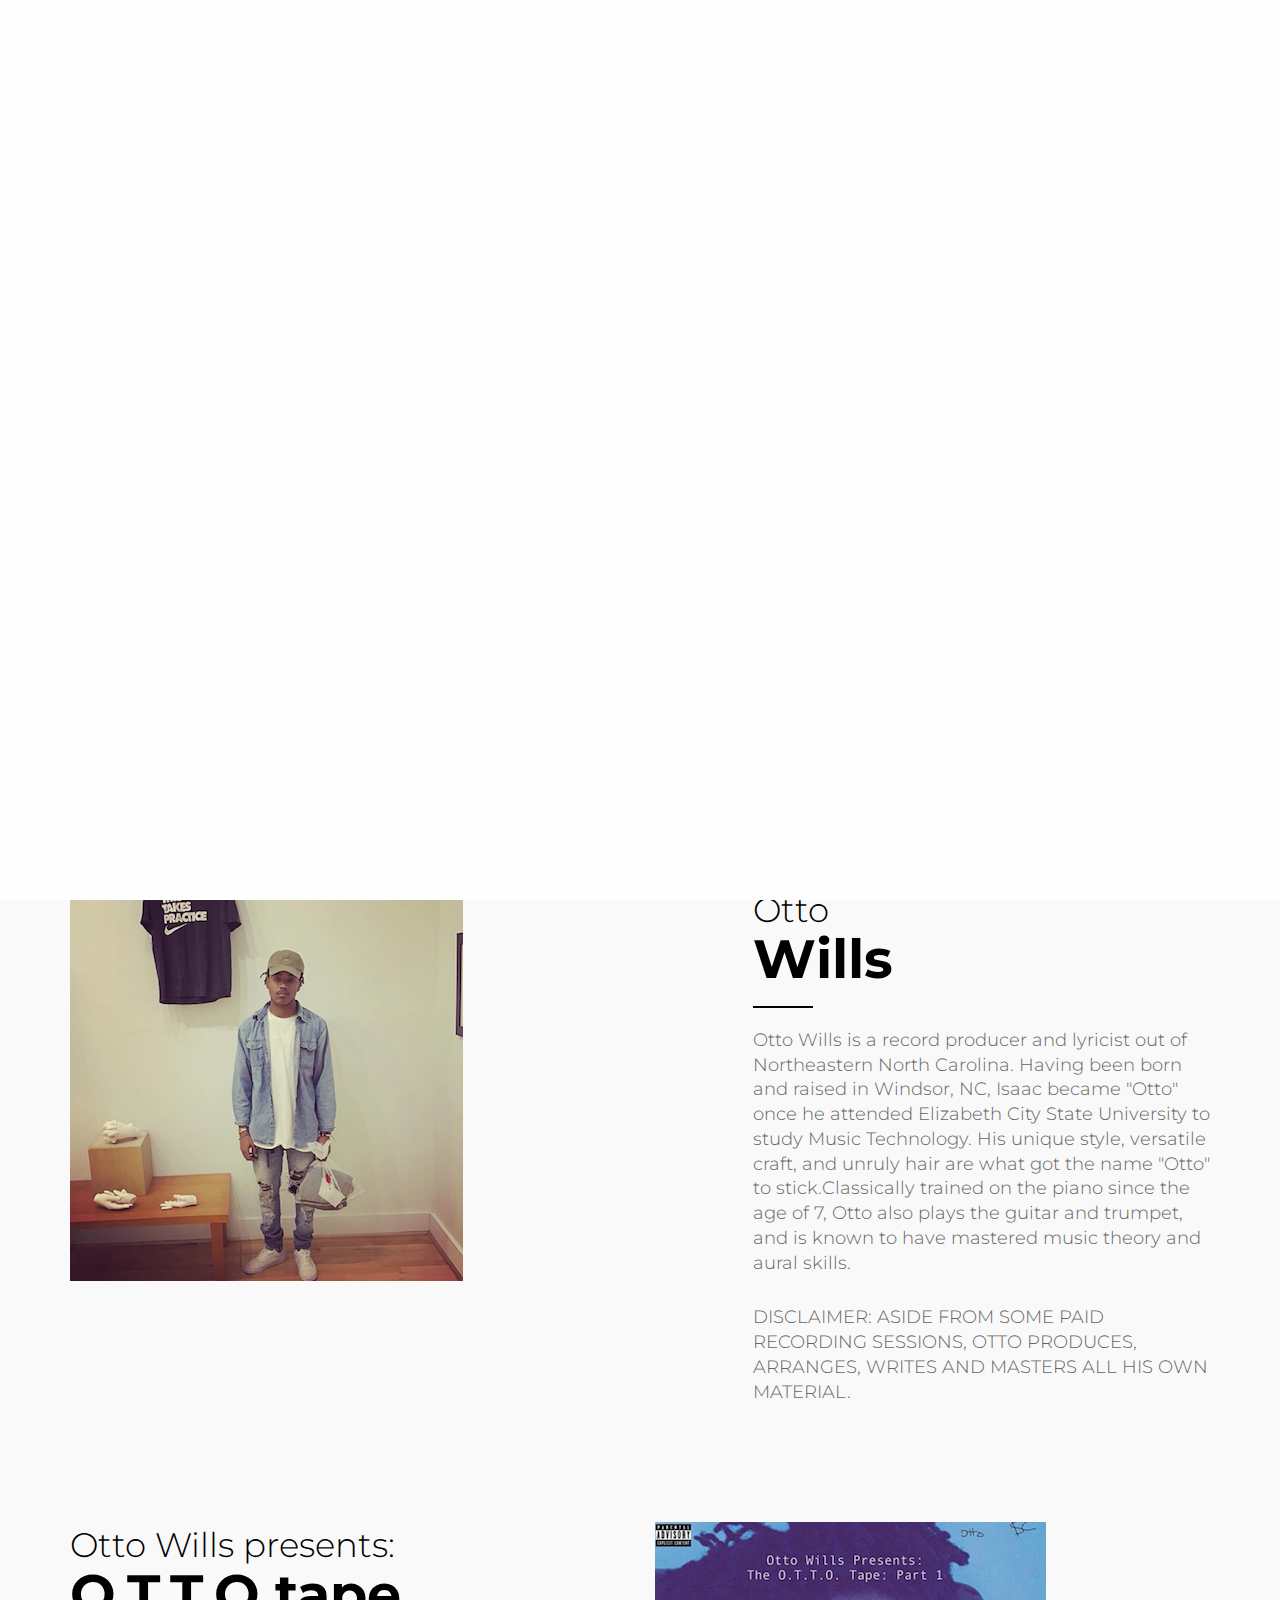
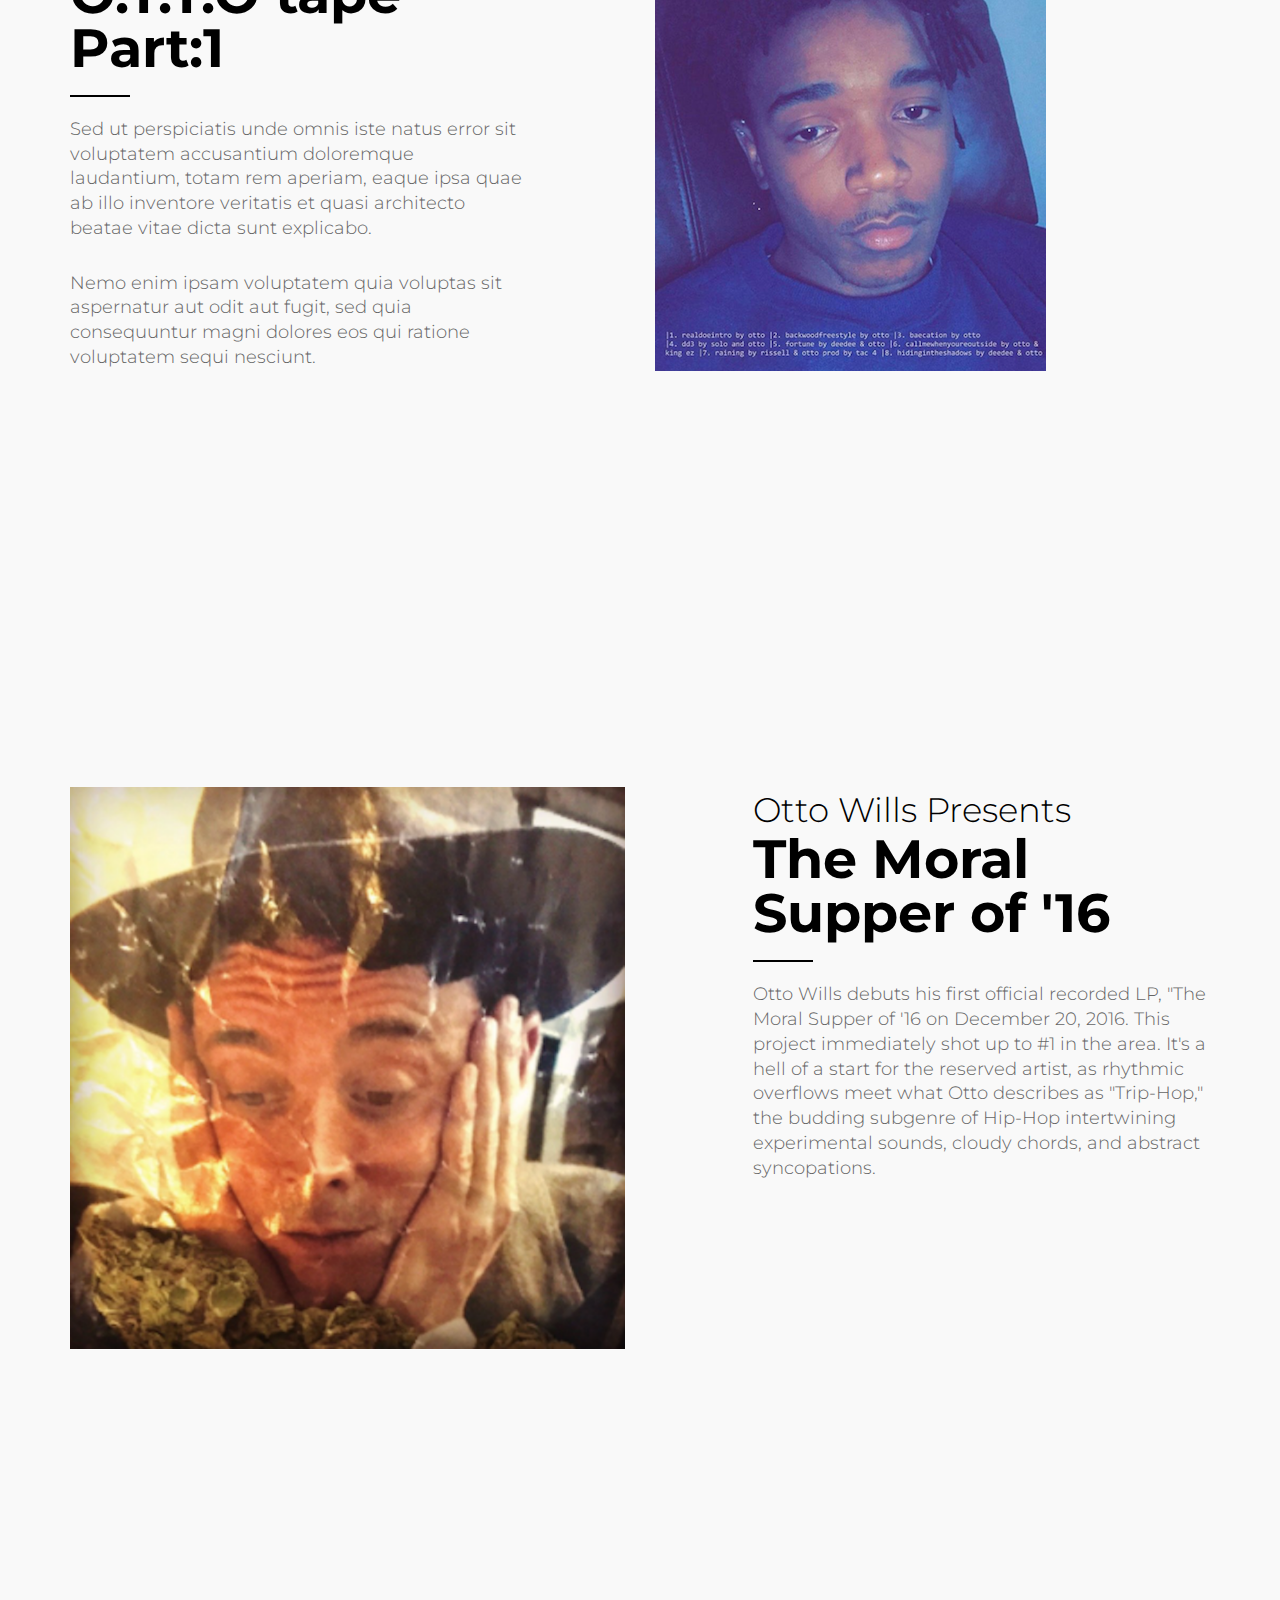
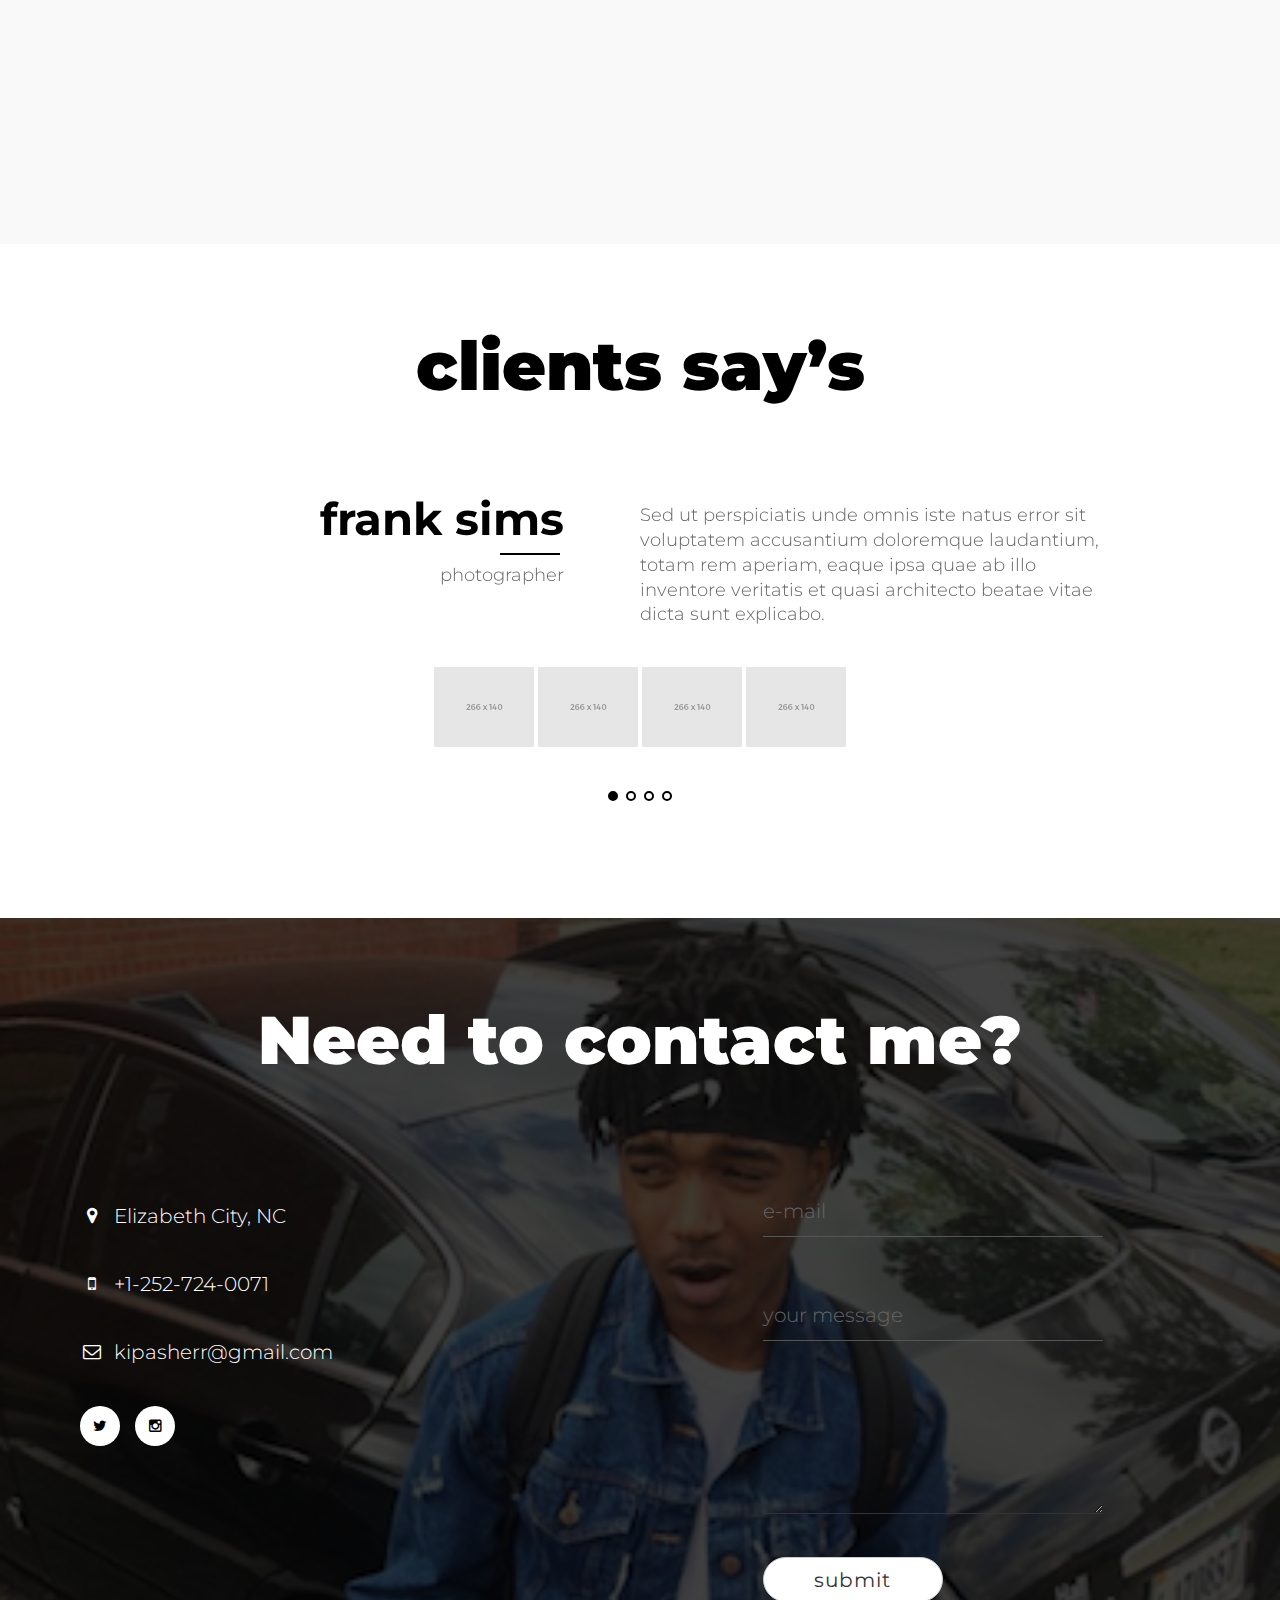
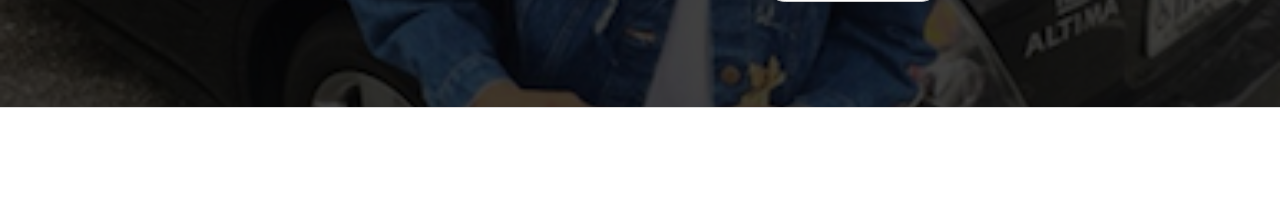
==== commit 1109eabc: "v2" ====
--- a/index.html
+++ b/index.html
@@ -416,13 +416,8 @@
 
                                     <div class="col-sm-6 col-xs-12">
                                         <div class="single_contant_left margin-top-60">
-                                            <form action="#" id="formid">
+                                            <form method="POST" action="http://formspree.io/kipasherr@gmail.com" id="formid">
                                                 <div class="col-lg-8 col-md-8 col-sm-10 col-lg-offset-2 col-md-offset-2 col-sm-offset-1">
-
-                                                <div class="form-group">
-                                                    <label>name</label>
-                                                    <input type="text" class="form-control" name="name" required="">
-                                                </div>
 
                                                 <div class="form-group">
                                                     <label>e-mail</label>
@@ -437,8 +432,13 @@
                                                 <div class="">
                                                     <input type="submit" value="submit" class="btn btn-default">
                                                 </div>
-                                                <!--</div>--> 
+                                              
                                             </form>
+                                            <!-- <form >
+                                                <input type="email" name="email" placeholder="Your email">
+                                                <textarea name="message" placeholder="Your message"></textarea>
+                                                <button type="submit">Send</button>
+                                              </form> -->
                                         </div>
                                     </div>
                                 </div> <!-- End of messsage contant-->
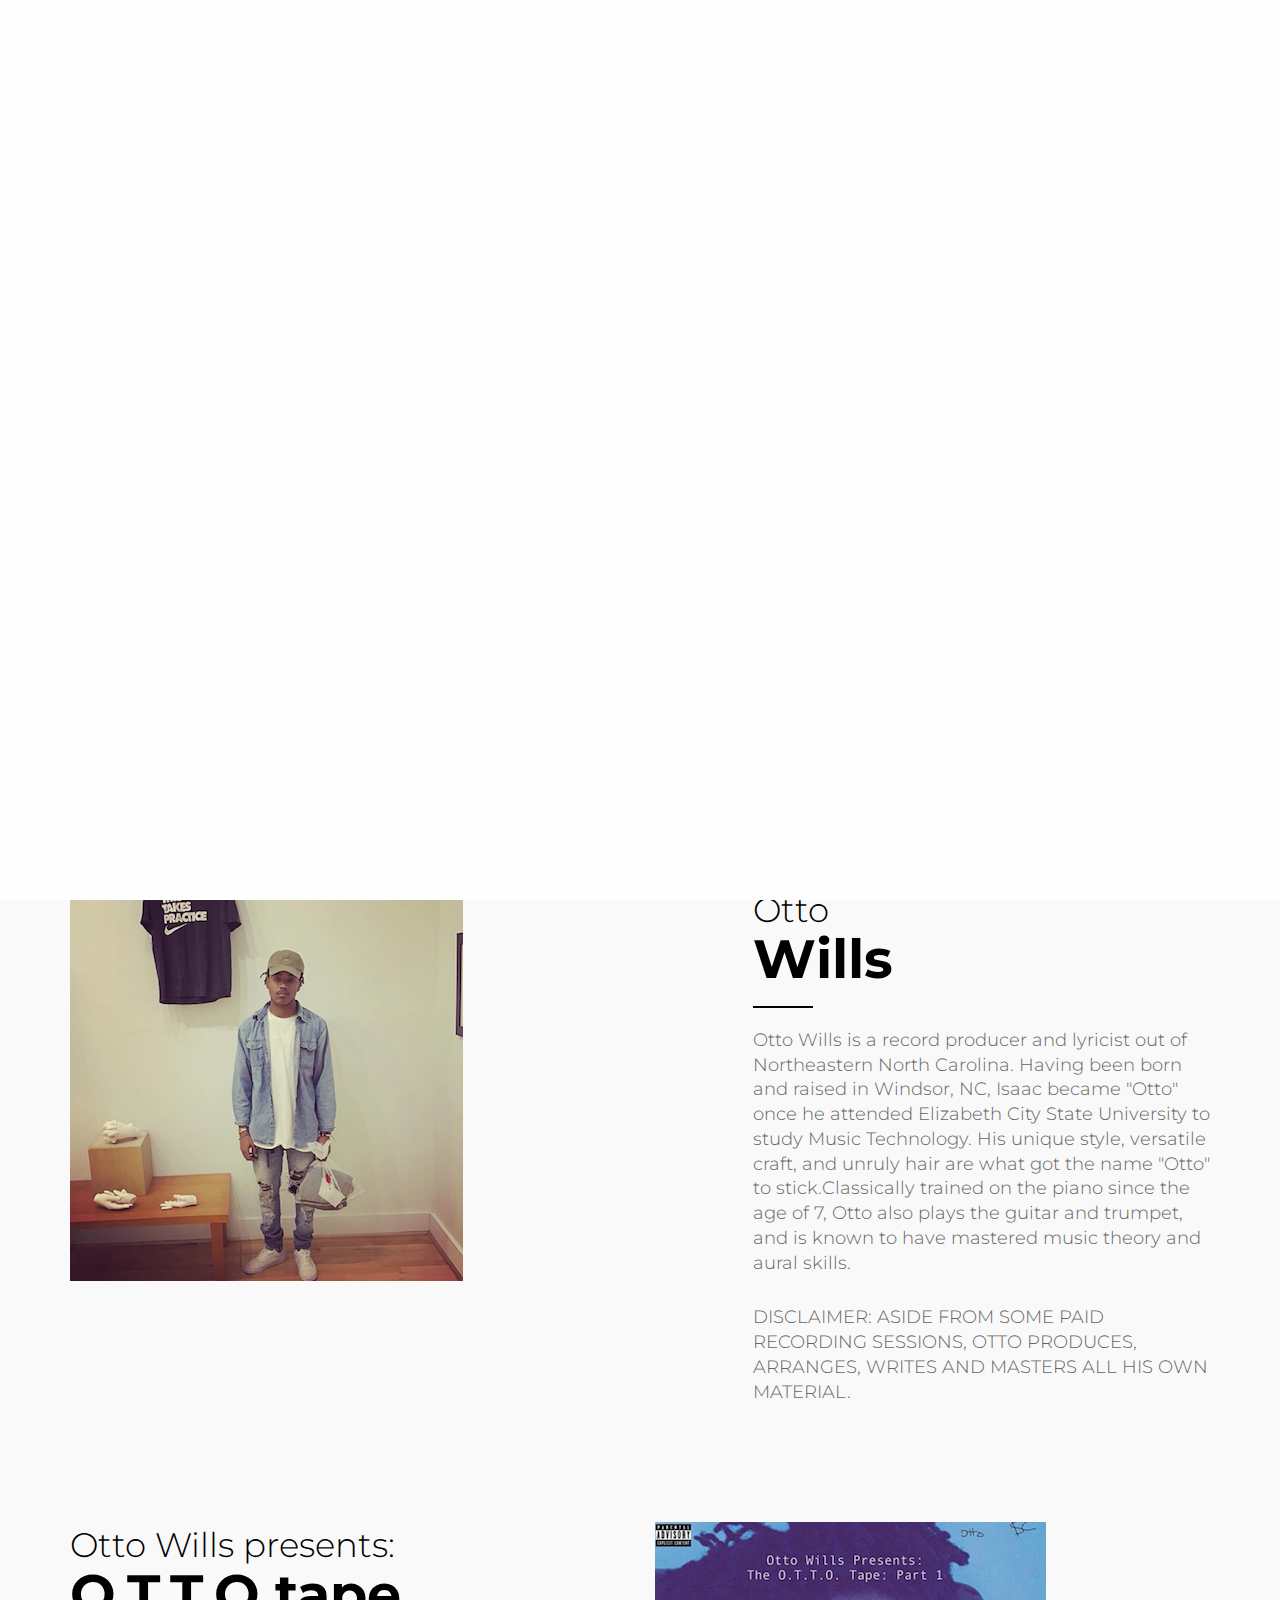
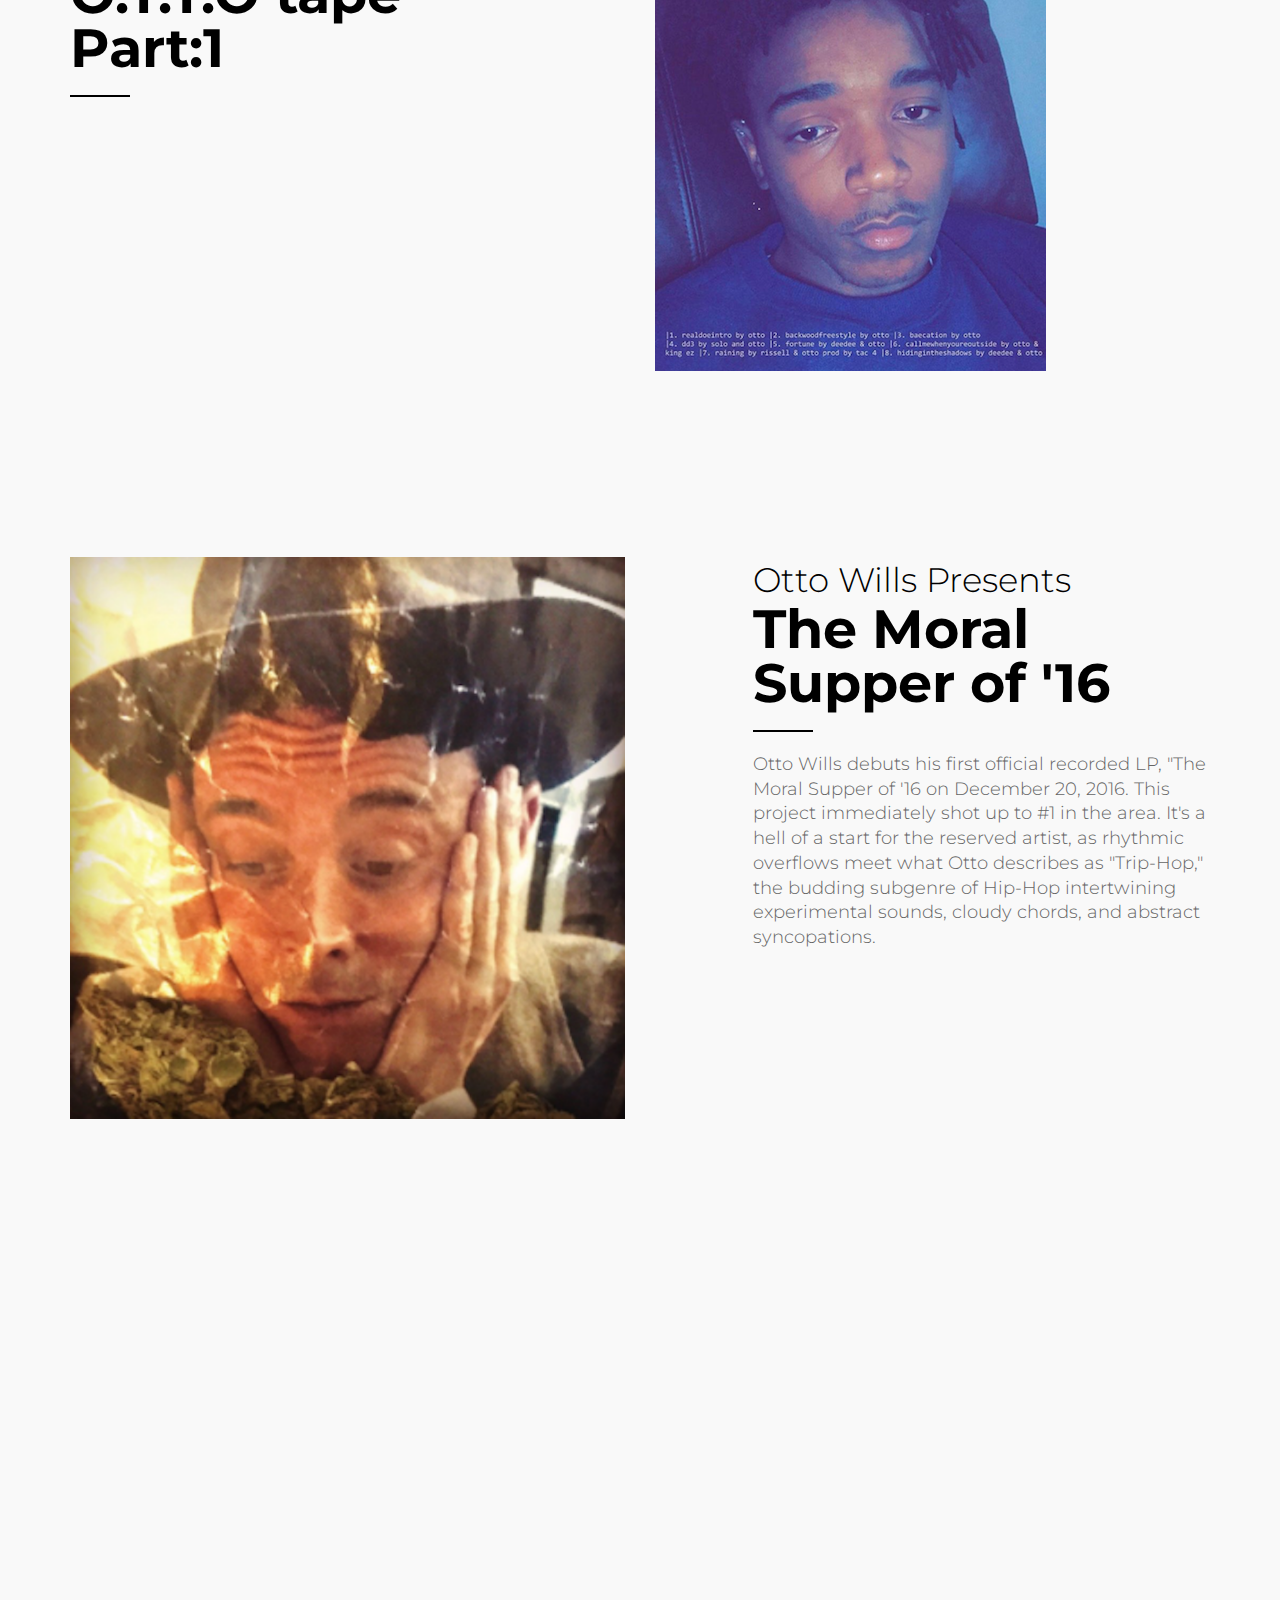
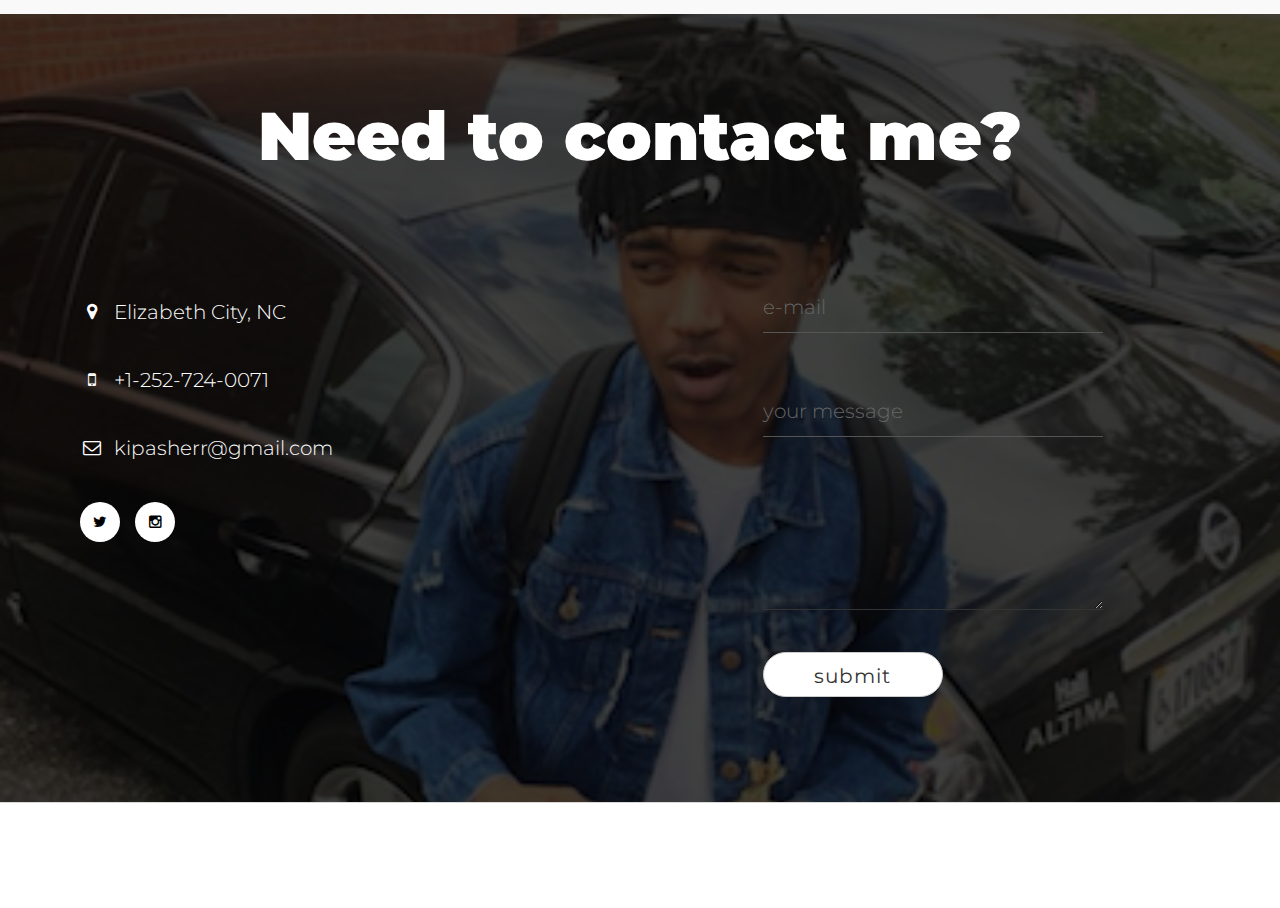
==== commit 978169b3: "v4" ====
--- a/index.html
+++ b/index.html
@@ -4,6 +4,7 @@
 <!--[if IE 8]>         <html class="no-js lt-ie9" lang=""> <![endif]-->
 <!--[if gt IE 8]><!--> <html class="no-js" lang=""> <!--<![endif]-->
     <head>
+        <meta name="referrer" content="origin">
         <meta charset="utf-8">
         <meta http-equiv="X-UA-Compatible" content="IE=edge,chrome=1">
         <title>Otto Wills</title>
@@ -188,11 +189,11 @@
                                             <h3>Otto Wills presents:</h3>
                                             <h2>O.T.T.O tape Part:1</h2>
                                             <div class="separator2"></div>
-                                            <p>Sed ut perspiciatis unde omnis iste natus error sit voluptatem accusantium doloremque laudantium, totam rem aperiam,
+                                            <!-- <p>Sed ut perspiciatis unde omnis iste natus error sit voluptatem accusantium doloremque laudantium, totam rem aperiam,
                                                 eaque ipsa quae ab illo inventore veritatis et quasi architecto beatae vitae dicta sunt explicabo.  </p>
 
                                             <p>Nemo enim ipsam voluptatem quia voluptas sit aspernatur aut odit aut fugit, 
-                                                sed quia consequuntur magni dolores eos qui ratione voluptatem sequi nesciunt.</p>
+                                                sed quia consequuntur magni dolores eos qui ratione voluptatem sequi nesciunt.</p> -->
 
                                                 <iframe width="100%" height="300" scrolling="no" frameborder="no" src="https://w.soundcloud.com/player/?url=https%3A//api.soundcloud.com/playlists/339474432&amp;color=%23ff5500&amp;auto_play=false&amp;hide_related=false&amp;show_comments=true&amp;show_user=true&amp;show_reposts=false&amp;show_teaser=true&amp;visual=true"></iframe>                                                
                                         </div>
@@ -233,7 +234,7 @@
      
 
 
-        <!-- Clients Section -->
+<!--          Clients Section 
         <section id="clients" class="clients sections">
             <div class="container">
                 <div class="row">
@@ -241,7 +242,7 @@
                         <div class="main_clients_area text-center">
                             <div class="head_title">
                                 <h1>clients say’s</h1>
-                            </div><!-- End of head title -->
+                            </div> End of head title 
 
                             <div id="example3" class="slider-pro">
                                 <div class="sp-slides sps_slider">
@@ -265,15 +266,15 @@
                                                         </p>
 
                                                     </div>
-                                                </div><!-- End of col-sm-6 -->
+                                                </div>
                                                 <div class="col-sm-6 col-xs-6">
                                                     <div class="single_right_text text-left">
                                                         <p class="sp-layer right_sp_layer" data-width="100%">Sed ut perspiciatis unde omnis iste natus error sit voluptatem accusantium doloremque laudantium, 
                                                             totam rem aperiam, eaque ipsa quae ab illo inventore veritatis et quasi architecto beatae vitae dicta sunt explicabo. </p>
                                                     </div>
-                                                </div><!-- End of col-sm-6 -->
+                                                </div><
                                             </div>
-                                        </div><!-- End of col-sm-12 -->
+                                        </div>
                                     </div>
                                     <div class="sp-slide">
                                         <div class="col-sm-12">
@@ -295,15 +296,15 @@
                                                         </p>
 
                                                     </div>
-                                                </div><!-- End of col-sm-6 -->
+                                                </div>
                                                 <div class="col-sm-6 col-xs-6">
                                                     <div class="single_right_text text-left">
                                                         <p class="sp-layer right_sp_layer" data-width="100%">Sed ut perspiciatis unde omnis iste natus error sit voluptatem accusantium doloremque laudantium, 
                                                             totam rem aperiam, eaque ipsa quae ab illo inventore veritatis et quasi architecto beatae vitae dicta sunt explicabo. </p>
                                                     </div>
-                                                </div><!-- End of col-sm-6 -->
+                                                </div>
                                             </div>
-                                        </div><!-- End of col-sm-12 -->
+                                        </div>
                                     </div>
                                     <div class="sp-slide">
                                         <div class="col-sm-12">
@@ -325,15 +326,15 @@
                                                         </p>
 
                                                     </div>
-                                                </div><!-- End of col-sm-6 -->
+                                                </div>
                                                 <div class="col-sm-6 col-xs-6">
                                                     <div class="single_right_text text-left">
                                                         <p class="sp-layer right_sp_layer" data-width="100%">Sed ut perspiciatis unde omnis iste natus error sit voluptatem accusantium doloremque laudantium, 
                                                             totam rem aperiam, eaque ipsa quae ab illo inventore veritatis et quasi architecto beatae vitae dicta sunt explicabo. </p>
                                                     </div>
-                                                </div><!-- End of col-sm-6 -->
+                                                </div>
                                             </div>
-                                        </div><!-- End of col-sm-12 -->
+                                        </div>
                                     </div>
                                     <div class="sp-slide">
                                         <div class="col-sm-12">
@@ -355,15 +356,17 @@
                                                         </p>
 
                                                     </div>
-                                                </div><!-- End of col-sm-6 -->
+                                                </div>
+
                                                 <div class="col-sm-6 col-xs-6">
                                                     <div class="single_right_text text-left">
                                                         <p class="sp-layer right_sp_layer" data-width="100%">Sed ut perspiciatis unde omnis iste natus error sit voluptatem accusantium doloremque laudantium, 
                                                             totam rem aperiam, eaque ipsa quae ab illo inventore veritatis et quasi architecto beatae vitae dicta sunt explicabo. </p>
                                                     </div>
-                                                </div><!-- End of col-sm-6 -->
+                                                </div>
+
                                             </div>
-                                        </div><!-- End of col-sm-12 -->
+                                        </div>
                                     </div>
                                 </div>
 
@@ -375,13 +378,12 @@
                                 </div>
                             </div>
                         </div>
-                    </div><!-- End of col-sm-12 -->
-                </div><!-- End of row -->
-            </div><!-- End of Contaier -->
-        </section><!-- End of portfolio Section --> 
-
-
-        <!-- Contact Section -->
+                    </div>
+                </div>
+            
+        </section> -->
+
+       
         <section id="contact" class="contact">
             <div class="overlay"></div>
             <div class="container">
